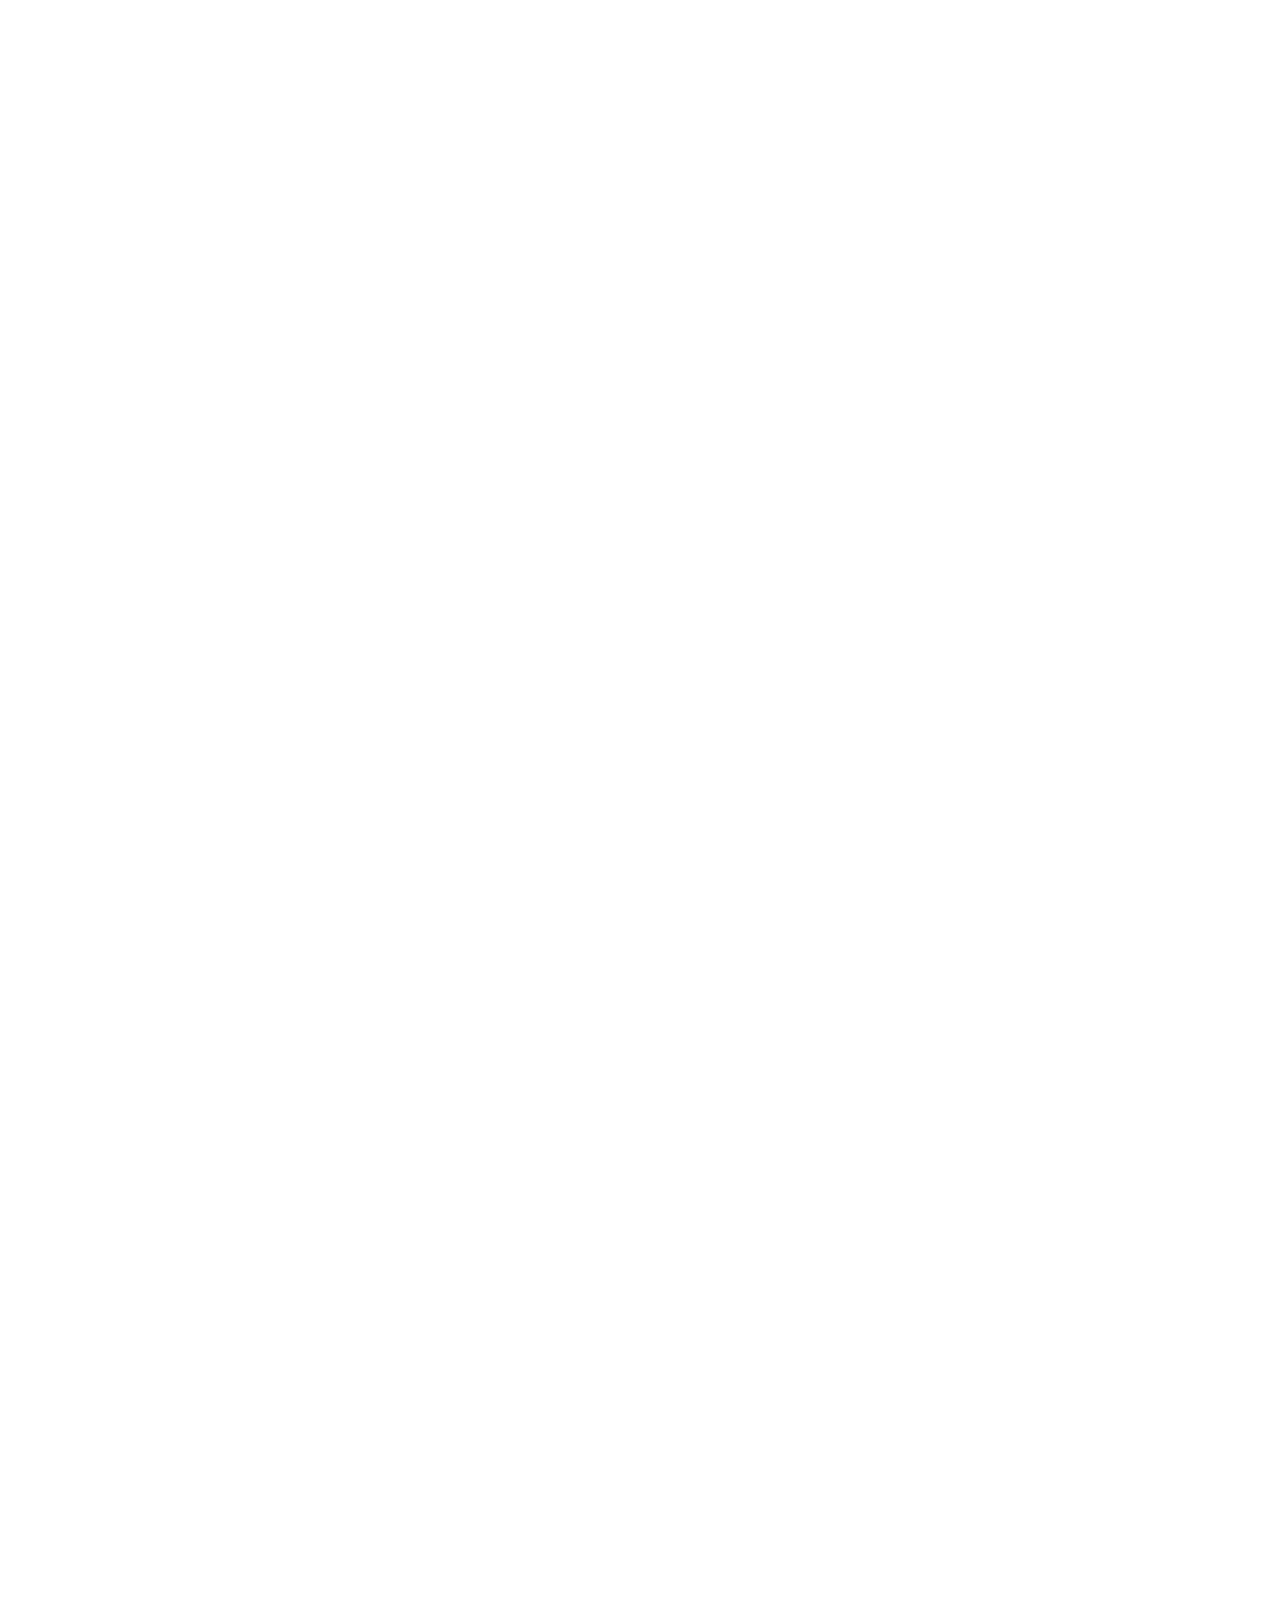
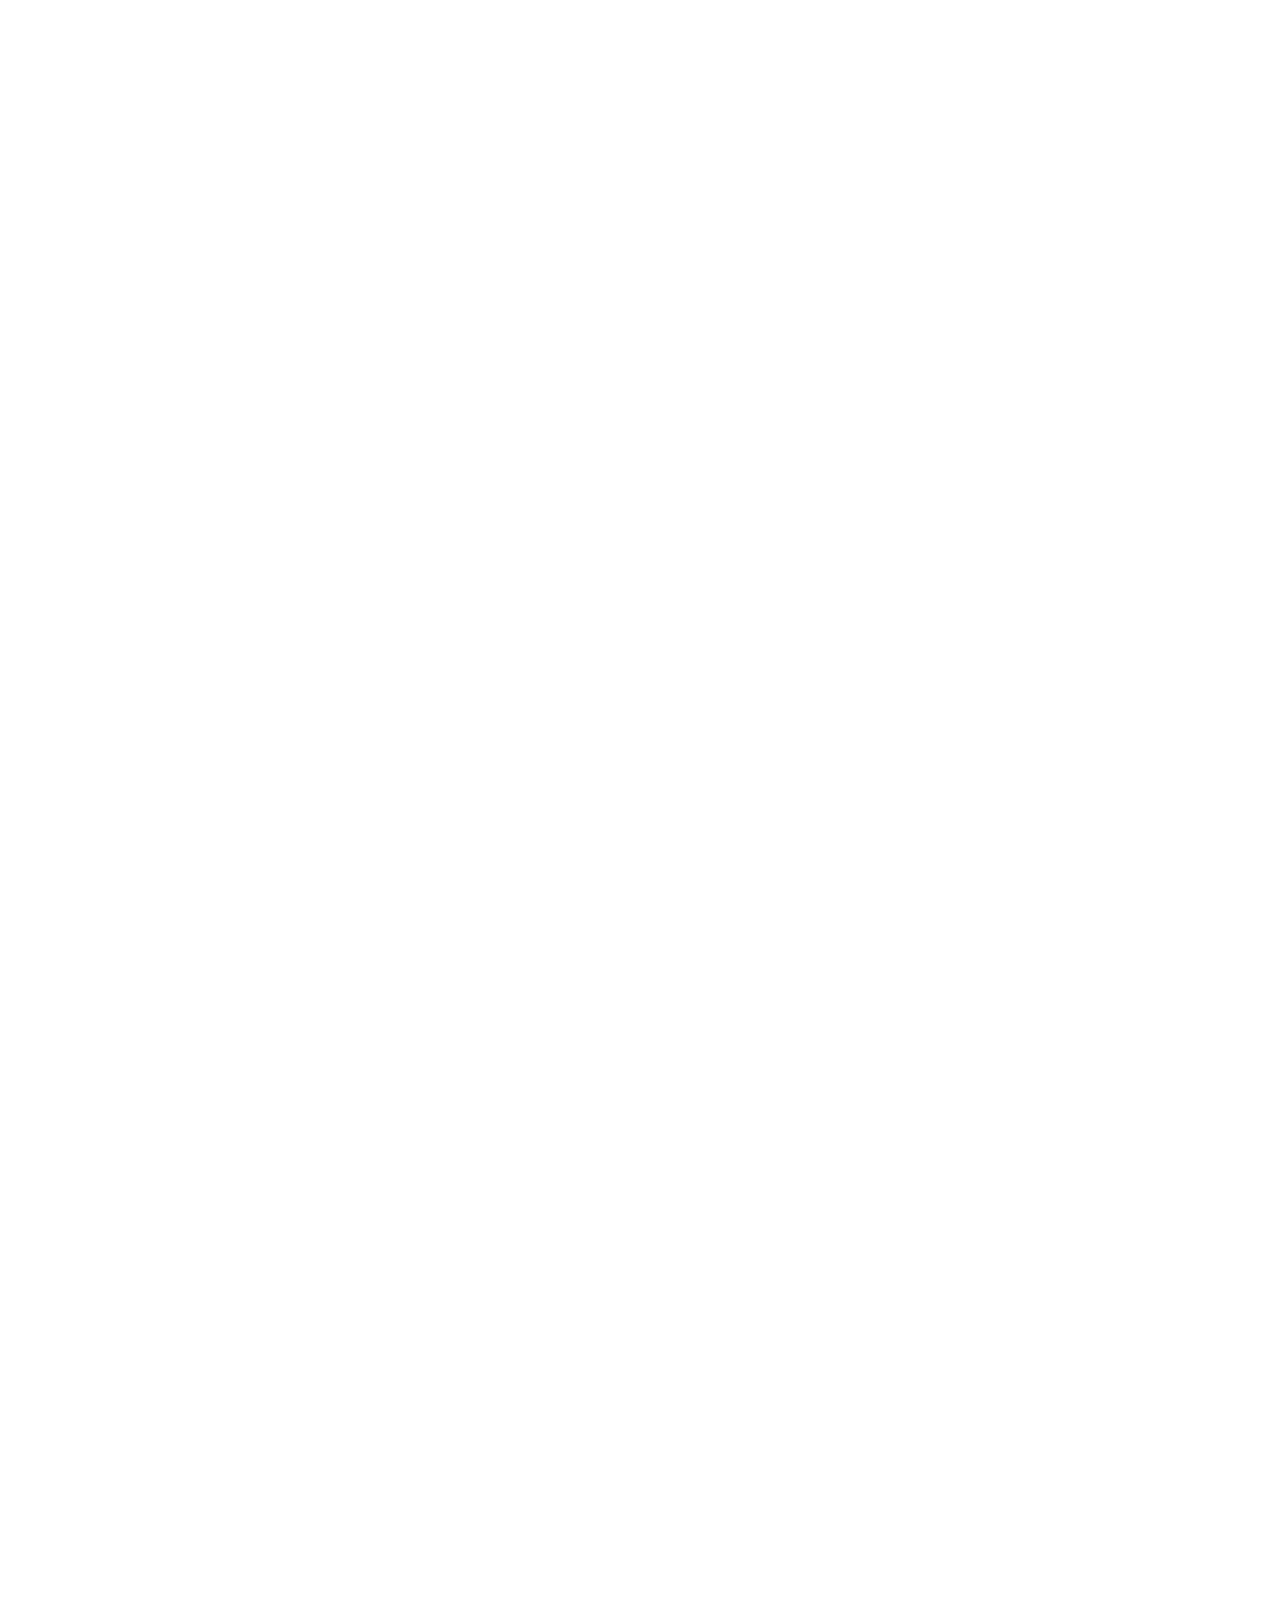
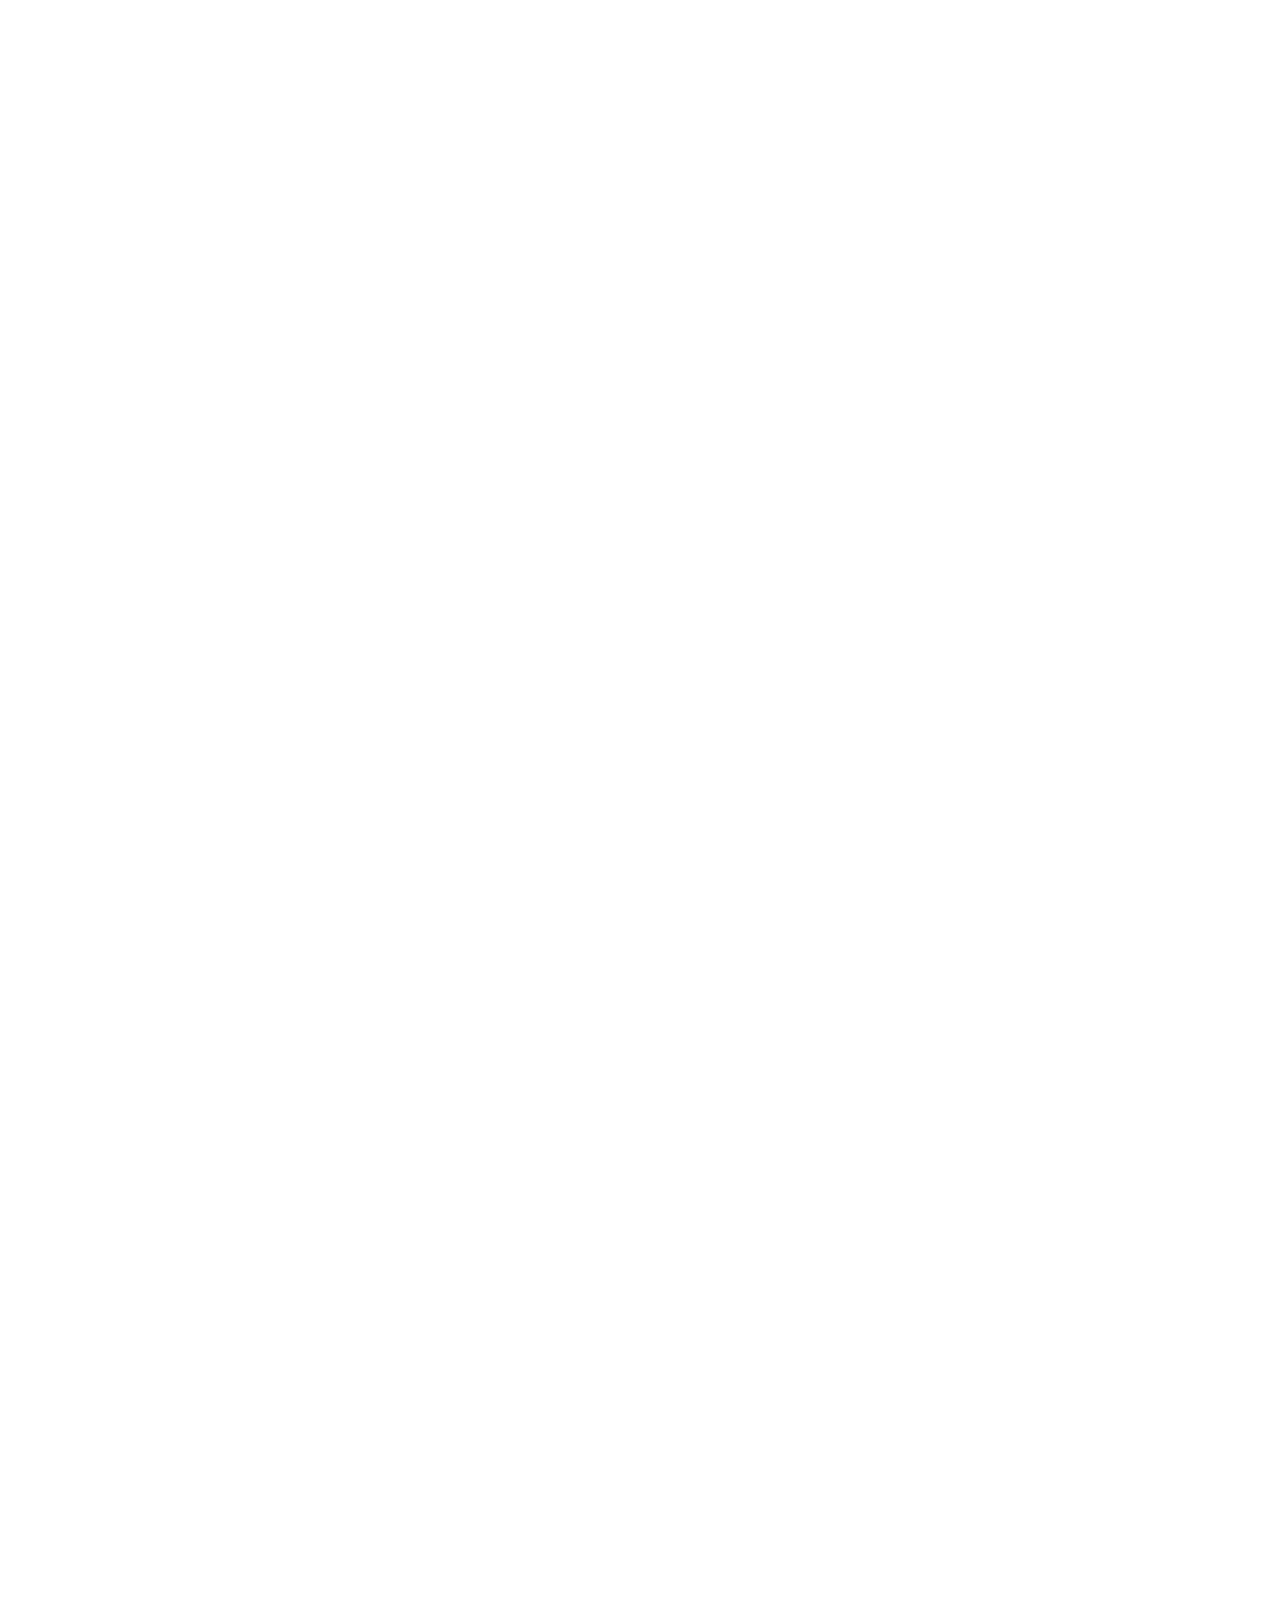
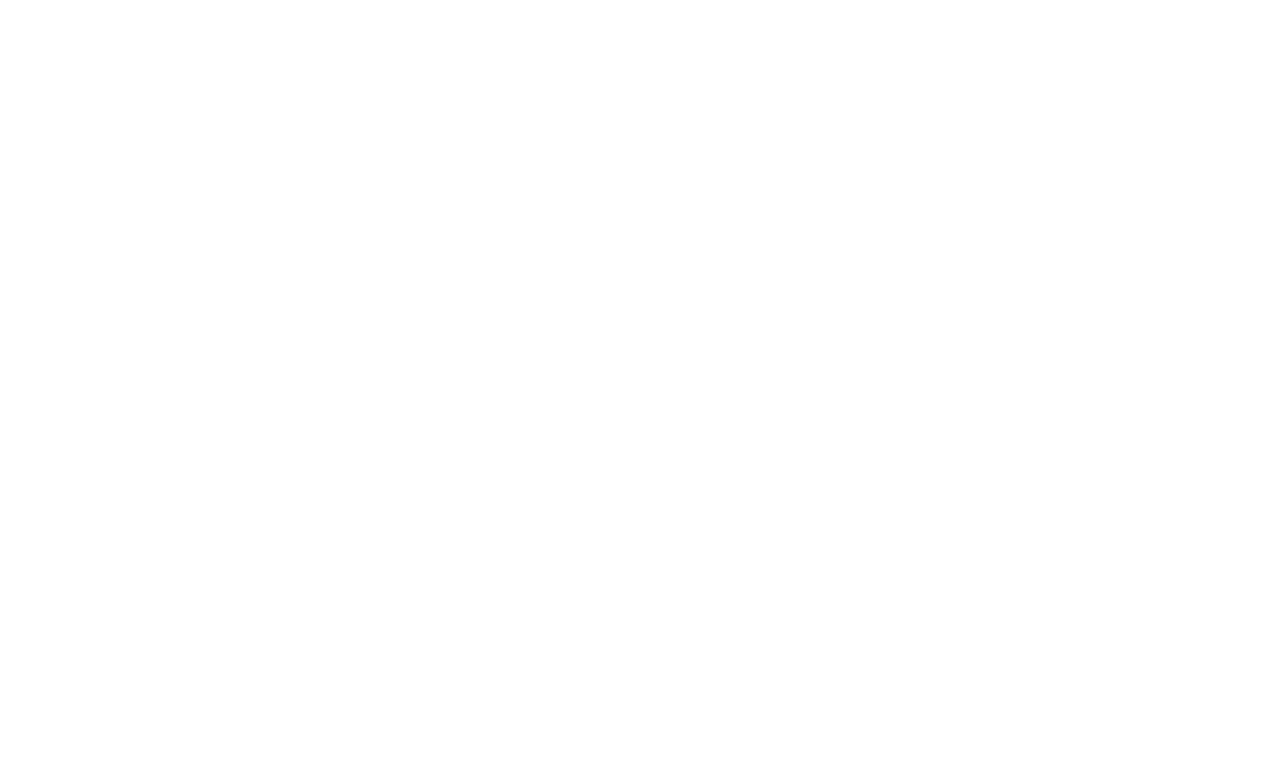
==== index.html @ 6541d739 "First finished product" ====
<!DOCTYPE html>
<html lang="en">

<head>
    <meta charset="utf-8">
    <meta http-equiv="X-UA-Compatible" content="IE=edge">
    <meta name="viewport" content="width=device-width, initial-scale=1">
    <!-- The above 3 meta tags *must* come first in the head; any other head content must come *after* these tags -->
    <meta name="description" content="Want to start your yoga classes website online? Download yoga studio free website html template for your classes and course. Its Free Download it now.">
    <meta name="keywords" content="yoga teacher, yoga responsive, yoga instructor, yoga studio, yoga theme, yoga blog, yoga website, yoga fitness, yoga templates free download">
    <title>Yoga Studio Free Responsive Website Templates</title>
    <!-- Bootstrap -->
    <link href="css/bootstrap.min.css" rel="stylesheet">
    <!-- style css -->
    <link rel="stylesheet" type="text/css" href="css/style.css">
    <!-- animsition css -->
    <link rel="stylesheet" type="text/css" href="css/animsition.min.css">
    <!-- Font Awesome CSS -->
    <link href="css/font-awesome.min.css" rel="stylesheet">
    <!-- font css -->
    <link href="https://fonts.googleapis.com/css?family=Roboto:400,500,700,900" rel="stylesheet">
    <!-- owl Carousel Css -->
    <link href="css/owl.carousel.css" rel="stylesheet">
    <link href="css/owl.theme.css" rel="stylesheet">
    <!-- HTML5 shim and Respond.js for IE8 support of HTML5 elements and media queries -->
    <!-- WARNING: Respond.js doesn't work if you view the page via file:// -->
    <!--[if lt IE 9]>
      <script src="https://oss.maxcdn.com/html5shiv/3.7.2/html5shiv.min.js"></script>
      <script src="https://oss.maxcdn.com/respond/1.4.2/respond.min.js"></script>
    <![endif]-->
</head>

<body class="animsition">
    <div class="intro-section">
        <!-- intro section -->
        <div class="">
            <!-- navigation-transparent -->
            <div class="header">
                <!-- navigation -->
                <div class="container">
                    <div class="row">
                        <div class="col-md-3 col-sm-12">
                            <a class="logo" href="index.html"><img src="images/logo.png" alt=""></a>
                        </div>
                        <div class="col-md-8 col-sm-12">
                            <div id="navigation" class="navigation">
                                <ul class="pull-right">
                                    <li class="active"><a href="index.html" title="Home" class="animsition-link">Home</a></li>
                                   
                                    <li><a href="blog.html" title="Blog" class="animsition-link">Blog</a>
                                        <ul>
                                            <li><a href="blog.html" title="Blog" class="animsition-link">Blog</a></li>
                                            <li><a href="blog-single.html" title="Blog Single" class="animsition-link">Blog Single</a></li>
                                        </ul>
                                    </li>
                                   
                                </ul>
                            </div>
                        </div>
                        <div class="col-md-1 hidden-sm hidden-xs navigation-search">
                            <a href="#"><i class="fa fa-search"></i></a>
                        </div>
                    </div>
                </div>
            </div>
        </div>
        <!-- /.navigation -->
        <div class="container">
            <div class="row">
                <div class="col-md-12 col-sm-12 text-center">
                    <div class="intro-caption">
                        <!-- intro caption -->
                        <h1 class="intro-title">The Best Yoga Studio</h1>
                        <p class="mb40">Based in Gujarat, yoga studio is india’s leading yoga studio offering over 40 per classes per week across
                            <br> four locations in Mumbai, Delhi, Ahemedabad and Rajkot.</p>
                        <a href="#" class="btn btn-default btn-lg">make an appointment</a> </div>
                    <!-- /.intro caption -->
                </div>
            </div>
        </div>
    </div>
    <!-- /.intro section -->
    <div class="section-space80">
        <!-- section-space80 -->
        <div class="container">
            <div class="row">
                <div class="col-md-12 col-sm-12 text-center mb60">
                    <h1>Yoga Studio Courses</h1>
                    <p>Conducted like begginers, advanced, pregnancy, meditation yoga classes.</p>
                </div>
            </div>
            <div class="row">
                <div class="col-md-4 col-sm-4">
                    <div class="service-block mb60">
                        <div class="service-img">
                            <a href="service-detail.html" class="imghover"><img src="images/service-1.jpg" class="img-responsive" alt=""></a>
                        </div>
                        <div class="pinside30 outline">
                            <h2><a href="#" class="heading-title">Beginners Yoga </a></h2>
                            <p>Lorem ipsum dolor sit amet orci oneser one lorem consetetur sadipscing elitese sed diam onesres ipsum dolor. </p>
                            <hr>
                            <div class="service-schedule">
                                <span>Timing :</span>
                                <br>
                                <strong>09:30am : 11:30am</strong>
                            </div>
                            <div class="service-instructor">
                                <span>Instructor :</span>
                                <br>
                                <strong class="meta-instructor">Denniy Liose</strong>
                            </div>
                        </div>
                    </div>
                </div>
                <div class="col-md-4 col-sm-4">
                    <div class="service-block mb60">
                        <div class="service-img">
                            <a href="service-detail.html" class="imghover"><img src="images/service-2.jpg" class="img-responsive" alt=""></a>
                        </div>
                        <div class="pinside30 outline">
                            <h2><a href="#" class="heading-title">Pregnancy Yoga </a></h2>
                            <p>Nulla lobortis mileovel porttitor lorem is lectufeuat lorem lorem necuspe ndisse dapiut inteconvallis lorem ipsum. </p>
                            <hr>
                            <div class="service-schedule">
                                <span>Timing :</span>
                                <br>
                                <strong>08:30am : 10:00am</strong>
                            </div>
                            <div class="service-instructor">
                                <span>Instructor :</span>
                                <br>
                                <strong class="meta-instructor">Irene Raodin</strong>
                            </div>
                        </div>
                    </div>
                </div>
                <div class="col-md-4 col-sm-4">
                    <div class="service-block mb60">
                        <div class="service-img">
                            <a href="service-detail.html" class="imghover"><img src="images/service-3.jpg" class="img-responsive" alt=""></a>
                        </div>
                        <div class="pinside30 outline">
                            <h2><a href="#" class="heading-title">Advanced Yoga </a></h2>
                            <p>Suspendisse maximus eros sitamet is lonewse pretium ise gravidams lorem malesuada one portti loremde.</p>
                            <hr>
                            <div class="service-schedule">
                                <span>Timing :</span>
                                <br>
                                <strong>09:00am : 10:30am</strong>
                            </div>
                            <div class="service-instructor">
                                <span>Instructor :</span>
                                <br>
                                <strong class="meta-instructor">Edith Pereira</strong>
                            </div>
                        </div>
                    </div>
                </div>
                <div class="col-md-12 text-center">
                    <a href="service-list.html" class="btn btn-default">View All Courses</a>
                </div>
            </div>
        </div>
        <!-- /.section-space80 -->
    </div>
    <div class="section-space80 bg-light">
        <!-- section-space80 -->
        <div class="container">
            <div class="row">
                <div class="col-md-12 col-sm-12 text-center mb40">
                    <h1 class="mb20">Welcome to Our Yoga Studio</h1>
                    <p class="lead">Our vision is to transform lives through spreading inspiration, love, joy, connection and optimal health with the
                        <br>teachings of yoga, and a vibrant community of learners who wish to live life in a healthy, joy-filled way.
                        <br>We look forward to welcoming you in to our community!</p>
                    <a href="#" class="btn btn-outline">About Us</a>
                </div>
                <div class="col-md-offset-2 col-md-8 col-sm-12">
                    <div class="video-section">
                        <!--video-section-->
                        <div class="video-img">
                            <!--video-img-->
                            <img src="images/about-img.jpg" alt="Hair-Care Website Template" class="img-responsive mb30"> </div>
                        <!--/.video-img-->
                        <div class="video-action">
                            <!--video-action-->
                            <a href="#" type="button" class=" " data-toggle="modal" data-target="#myModal"><img src="images/video-sign.png" alt="Hair-Care Website Template" class=""></a>
                            <!-- Button trigger modal -->
                        </div>
                        <!--/.video-action-->
                    </div>
                    <!--/.video-section-->
                </div>
            </div>
        </div>
    </div>
    <!-- /.section-space80 -->
    <div class="section-space60">
        <div class="container">
            <div class="row">
                <div class="col-md-6 col-sm-6">
                    <div class="trainers-img">
                        <img src="images/trainers.png" class="img-responsive" alt="">
                    </div>
                </div>
                <div class="col-md-offset-1 col-md-5 col-sm-6">
                    <div class="trainers-info pdt60">
                        <h1 class="classes-title">Meet Our Expert Trainers</h1>
                        <div class="mb40">
                            <span class="meta-trainers">- Jennifer C. Walker</span>
                        </div>
                        <p class="lead mb30">“Yoga is my favourite way to pretend
                            <br> to work out”</p>
                        <p class="mb40">Curabitur nec purus sit amet libero scelerisque sagittisnec lorem facilisis nulla vel tincidunt facilisecenas id nulmpus em ipsumes sitamet dolor lorem donecnulla deresones joiumnes. ipsums dolor sed elit fringilla suscipit sed varius diam aliquam ligula enim pulvinar vivamus tincidunt lorem isone lor deroce renoies.</p>
                        <a href="#" class="btn btn-outline">meet My team</a>
                    </div>
                </div>
            </div>
        </div>
    </div>
    <!-- /.section-space80 -->
    <div class="section-space80 bg-light">
        <!-- section space -->
        <div class="container">
            <div class="row">
                <div class="col-md-12 col-sm-12 text-center">
                    <div class="mb60 section-title">
                        <h1>Yoga Latest News</h1>
                        <p>Read latest news from yoga studio lorem ipsum sitamet dolor.</p>
                    </div>
                </div>
            </div>
            <div class="row">
                <div class="col-md-4 col-sm-4">
                    <div class="post-holder mb40">
                        <div class="post-img">
                            <a href="blog-single.html" class="imghover"><img src="images/post-img-1.jpg" alt="" class="img-responsive"></a>
                        </div>
                        <div class="post-block pinside30 outline bg-white">
                            <!-- /.post meta -->
                            <div class="post-header">
                                <div class="post-meta mb30">
                                    <!-- post meta -->
                                    <span class="meta-date"><i class="fa fa-calendar"></i> 25 April, 2017 </span>
                                    <span class="meta-comment"><i class="fa fa-comments"></i> <a href="#" class="meta-link">03 Comments </a></span>
                                </div>
                                <h2 class="post-title"><a href="blog-single.html" class="title">Tips To Maintain Your ‘Yoga High’</a></h2>
                            </div>
                        </div>
                    </div>
                </div>
                <div class="col-md-4 col-sm-4">
                    <div class="post-holder mb40">
                        <div class="post-img">
                            <a href="blog-single.html" class="imghover"><img src="images/post-img-2.jpg" alt="" class="img-responsive"></a>
                        </div>
                        <div class="post-block pinside30 outline bg-white">
                            <!-- /.post meta -->
                            <div class="post-header">
                                <div class="post-meta mb30">
                                    <!-- post meta -->
                                    <span class="meta-date"><i class="fa fa-calendar"></i> 25 April, 2017 </span>
                                    <span class="meta-comment"><i class="fa fa-comments"></i> <a href="#" class="meta-link">03 Comments </a></span>
                                </div>
                                <h2 class="post-title"><a href="blog-single.html" class="title">Relax More, Metabolize Better</a></h2>
                            </div>
                        </div>
                    </div>
                </div>
                <div class="col-md-4 col-sm-4">
                    <div class="post-holder mb40">
                        <div class="post-img">
                            <a href="blog-single.html" class="imghover"><img src="images/post-img-3.jpg" alt="" class="img-responsive"></a>
                        </div>
                        <div class="post-block pinside30 outline bg-white">
                            <!-- /.post meta -->
                            <div class="post-header">
                                <div class="post-meta mb30">
                                    <!-- post meta -->
                                    <span class="meta-date"><i class="fa fa-calendar"></i> 25 April, 2017 </span>
                                    <span class="meta-comment"><i class="fa fa-comments"></i> <a href="#" class="meta-link">03 Comments </a></span>
                                </div>
                                <h2 class="post-title"><a href="blog-single.html" class="title">Way to Boost Your Immunity</a></h2>
                            </div>
                        </div>
                    </div>
                </div>
            </div>
        </div>
    </div>
    <div class="section-space80">
        <div class="container">
            <div class="row">
                <div class="col-md-offset-1 col-md-10 col-sm-12">
                    <div class="row">
                        <div class="col-md-6 col-sm-6">
                            <div class="classes-logo mb60">
                                <img src="images/classes-logo.png" alt="" class="">
                            </div>
                            <h1 class="classes-title mb40">Choose Your Classes and<br>Start Your Training</h1>
                            <p class="classes-content mb40">Curabitur venenatis pulvinar sem quis lorem ipsum sitamet dolor sitamet domec voinose renoialiquam nibh.</p>
                            <a href="contact-us.html" class="btn btn-outline">contactus</a>
                        </div>
                        <div class="col-md-6 col-sm-6">
                            <div class="trainers-img">
                                <img src="images/trainers1.png" class="" alt="">
                            </div>
                        </div>
                    </div>
                </div>
            </div>
        </div>
    </div>
    <div class="section-space80 bg-light">
        <div class="container">
            <div class="row">
                <div class="col-md-offset-1 col-md-10 col-sm-12">
                    <div class="row">
                        <div class="col-md-12 col-sm-12 text-center mb60">
                            <h1>Student Reviews</h1>
                            <p>Maecenas gravidaorciet ullamcorper lobortis libero mauris rutrum quam.</p>
                        </div>
                    </div>
                    <div class="text-center pinside30 bg-white outline">
                        <div class="owl-carousel owl-theme testimonial-carousel">
                            <div class="owl-item">
                                <div class="testimonial-img mb30">
                                    <img src="images/testimonial1.jpg" class="img-responsive img-circle" alt="">
                                </div>
                                <div class="testimonial-info">
                                    <p class="testimonial-content">“I would highly recommend this unit of study for all who have the desire to understand
                                        <br> the joy that yoga practice brings to ones life and beyond Yoga is something
                                        <br> I look forward to in my week”</p>
                                    <span class="testimonial-text">- Sarah Montes</span>
                                    <span class="testimonial-meta">(Student)</span>
                                </div>
                            </div>
                            <div class="owl-item">
                                <div class="testimonial-img mb30">
                                    <img src="images/testimonial2.jpg" class="img-responsive img-circle" alt="">
                                </div>
                                <div class="testimonial-info">
                                    <p class="testimonial-content">“The experience of my first class was like jumping and looking over a wall. Once I saw what was over that wall, I knew I had to go over and experience the other side. Thank you for guiding me through a journey. </p>
                                    <span class="testimonial-text">- Kathleen Wagner</span>
                                    <span class="testimonial-meta">(Student)</span>
                                </div>
                            </div>
                            <div class="owl-item">
                                <div class="testimonial-img mb30">
                                    <img src="images/testimonial3.jpg" class="img-responsive img-circle" alt="">
                                </div>
                                <div class="testimonial-info">
                                    <p class="testimonial-content">“It’s very difficult to find a good yoga class. From the moment I walked into yoga studio I knew this was what I had been looking for. you made me feel very welcome, I highly recommend you.</p>
                                    <span class="testimonial-text">- Edith Thompson</span>
                                    <span class="testimonial-meta">(Student)</span>
                                </div>
                            </div>
                            <div class="owl-item">
                                <div class="testimonial-img mb30">
                                    <img src="images/testimonial4.jpg" class="img-responsive img-circle" alt="">
                                </div>
                                <div class="testimonial-info">
                                    <p class="testimonial-content"> I was apprehensive about joining a class. you guys make me feel so welcome and I have since found out. it is not just the first lesson or two when shows you lovely caring attitude, it is evident in every class.</p>
                                    <span class="testimonial-text">- Corey Imhoff</span>
                                    <span class="testimonial-meta">(Student)</span>
                                </div>
                            </div>
                        </div>
                    </div>
                </div>
            </div>
        </div>
    </div>
    <div class="footer section-space60">
        <!-- footer -->
        <div class="container">
            <div class="row">
                <div class="col-md-3 col-sm-4">
                    <div class="footer-logo"> <img src="images/logo.png" alt="" class=""> </div>
                </div>
                <div class="col-md-9 col-sm-8">
                    <p>Based in Gujarat, yoga studio is india’s leading yoga studio offering over 40 per classes per week across
                        <br> four locations in Mumbai, Delhi, Ahemedabad and Rajkot.</p>
                </div>
            </div>
            <hr>
            <div class="row">
                <div class="col-md-3 col-sm-4">
                    <div class="footer-widget">
                        <!-- footer-widget -->
                        <i class="fa fa-map-marker mb30"></i>
                        <h3 class="footer-title">Locations</h3>
                        <address>
                            Jacob street estate,
                            <br> california 8007, America
                        </address>
                        <ul class="listnone contact">
                            <li>+91-123-456-789</li>
                            <li>+91-456-369-964</li>
                        </ul>
                    </div>
                    <!-- /.footer-widget -->
                </div>
                <div class="col-md-3 col-sm-4">
                    <div class="footer-widget">
                        <!-- footer-widget -->
                        <i class="fa fa-clock-o mb30"></i>
                        <h3 class="footer-title">Opening Hour</h3>
                        <ul class="listnone mb0 no-padding">
                            <li>Mon: 6:00am to 9:00pm</li>
                            <li>Tues - Fri: 8:00am to 7:00pm</li>
                            <li>Sat - Sun: 9:00am 1:00pm </li>
                        </ul>
                    </div>
                    <!-- /.footer-widget -->
                </div>
                <div class="col-md-2 col-sm-4">
                    <div class="footer-widget">
                        <!-- footer-widget -->
                        <i class="fa fa-mail-forward mb30"></i>
                        <h3 class="footer-title">Follow Us On</h3>
                        <ul class="listnone no-padding mb0">
                            <li class="footer-link"><a href="#"><i class="fa fa-facebook-f"></i> facebook</a></li>
                            <li class="footer-link"><a href="#"><i class="fa fa-twitter"></i> twitter</a></li>
                            <li class="footer-link"><a href="#"><i class="fa fa-google-plus"></i> google-plus</a></li>
                        </ul>
                    </div>
                    <!-- /.footer-widget -->
                </div>
                <div class="col-md-4 col-sm-12">
                    <div class="footer-widget">
                        <!-- footer-widget -->
                        <i class="fa fa-envelope mb30"></i>
                        <h3 class="footer-title">Newsletter</h3>
                        <form>
                            <div class="form-group">
                                <label for="inputEmail3" class="sr-only control-label">Email</label>
                                <input type="email" class="form-control" id="inputEmail3" placeholder="Enter your email address">
                            </div>
                            <div class="form-group">
                                <button type="submit" class="btn btn-outline">Subscribe Now</button>
                            </div>
                        </form>
                    </div>
                    <!-- /.footer-widget -->
                </div>
            </div>
        </div>
    </div>
    <!-- /.footer -->
    <div class="tiny-footer">
        <!-- tiny-footer -->
        <div class="container">
            <div class="row">
                <div class="col-md-12 col-sm-12">
                    <p>Yoga Studio © Copy Rights 2017. All Rights Reserved.</p>
                </div>
            </div>
        </div>
    </div>
    <!-- /.tiny-footer -->
    <!-- back to top icon -->
    <a href=" #0 " class="cd-top" title="Go to top">Top</a>
    <div class="modal fade" id="myModal" tabindex="-1" role="dialog" aria-labelledby="myModalLabel">
        <div class="modal-dialog modal-lg" role="document">
            <div class="modal-content ">
                <div class="modal-body">
                    <iframe width="100%" height="600" src="https://www.youtube.com/embed/CoirzH4fByQ" frameborder="0" allowfullscreen></iframe>
                </div>
            </div>
        </div>
    </div>
    <!-- jQuery (necessary for Bootstrap's JavaScript plugins) -->
    <script src="https://ajax.googleapis.com/ajax/libs/jquery/1.11.3/jquery.min.js"></script>
    <!-- Include all compiled plugins (below), or include individual files as needed -->
    <script src="js/bootstrap.min.js"></script>
    <script src="js/menumaker.js"></script>
    <!-- animsition -->
    <script type="text/javascript" src="js/animsition.js"></script>
    <script type="text/javascript" src="js/animsition-script.js"></script>
    <!-- sticky header -->
    <script type="text/javascript" src="js/jquery.sticky.js"></script>
    <script type="text/javascript" src="js/sticky-header.js"></script>
    <!-- owl carsoul -->
    <script type="text/javascript" src="js/owl.carousel.min.js"></script>
    <script type="text/javascript" src="js/testimonial.js"></script>
    <!-- Back to top script -->
    <script src="js/back-to-top.js" type="text/javascript"></script>
</body>

</html>
---- css/style.css ----
@charset "UTF-8";

/* CSS Document */

/*------------------------------------------------------------------

Template Name:      Yoga Website Template
Version:            1.0.0
Last change:        24/12/2016 
 

------------------------------------------------------------------
[CSS Table of contents]

1.  Body / Typography 
2.  Form Elements
3.  Buttons
4.  General / Elements
        4.1 Section space
        4.2 Margin space
        4.3 Padding space
        4.4 Background color
        4.5 Features
        4.7 Call to actions
        4.8 Img hover effect
        4.9 Icon
        -----------------------
5. Header / Navigations
        5.1 Header Regular
        5.2 Header Transparent
        5.3 Navigation Regular
        5.4 Page Header

        -----------------------
6. Slider
        6.1 Slider
        -----------------------
7. Content
8. Footers
9. Pages
    9.1  Service
    9.2  Service Single / sidebar with sidenav
    9.3  Testimonial
    9.4  Contact us
    ------------------------------------
10.Blog
    10.1 Blog Default
    10.2 Blog Single
    ------------------------------------
11.Sidebar
    11.1 Widget
    ------------------------------------

13. Media Queries
------------------------------------------------------------------*/


body { -webkit-font-smoothing: antialiased; text-rendering: optimizeLegibility; font-size: 16px; background-color: #fff; font-family: 'Roboto', sans-serif; color: #78807e; line-height: 1.6; font-weight: 400; }
h1, h2, h3, h4, h5, h6 { font-family: 'Roboto', sans-serif; margin: 0; padding: 0; margin-bottom: 10px; color: #0f1211; font-weight: 400; }
h1 { font-size: 36px }
h2 { font-size: 24px; }
h3 { font-size: 21px; line-height: 35px; }
h4 { font-size: 16px; }
h5 { font-size: 14px; }
p { margin: 0 0 20px; }
p:last-child { margin-bottom: 0px; }
ul, ol { margin: 0; }
ul li, ol li { line-height: 1.9; }
a { color: #8d9393; text-decoration: none; -webkit-transition: all 0.3s; -moz-transition: all 0.3s; transition: all 0.3s; }
a:focus, a:hover { text-decoration: none; color: #34d4a2; }
strong { font-weight: 600; }
.listnone { list-style: none; }
.lead { font-size: 21px; line-height: 31px; color: #0f1211; }
.italic { font-style: italic; }
.small { font-size: 14px; }

/*---------------- title class ------------*/
.title { color: #0f1211; }
.heading-title { color: #0f1211; }
.text-white { color: #fff; }

/*----------------- template button --------------*/
.btn { display: inline-block; padding: 12px 23px; margin-bottom: 0; font-size: 13px; font-weight: 600; border-radius: 2px; line-height: 1.42857143; text-align: center; border: none; text-transform: uppercase; letter-spacing: 1px; }

/*--------- btn default --------*/
.btn-default { color: #fff; background-color: #34d4a2; }
.btn-default:hover { color: #fff; background-color: #36cd9e; }
.btn-default.focus, .btn-default:focus { color: #fff; background-color: #36cd9e; }

/*--------- btn primary --------*/
.btn-primary { background-color: #ec6051; color: #fff; }
.btn-primary:hover { background-color: #d75648; color: #fff; }
.btn-primary.focus, .btn-primary:focus { }

/*--------- btn outline --------*/
.btn-outline { border: 2px solid #34d4a2; color: #34d4a2; background: transparent; }
.btn-outline:hover { background-color: #34d4a2; border: 2px solid #34d4a2; color: #fff; }
.btn-outline.focus, .btn-outline:focus { }
.btn-white { background-color: #fff; color: #03af9e; }
.btn-white:hover { background-color: transparent; border: 3px solid #fff; color: #03af9e; }
.btn-white.focus, .btn-white:focus { background-color: transparent; border: 3px solid #fff; color: #03af9e; }

/*--------- btn link --------*/
.btn-link { color: #a4a7a6; text-transform: uppercase; font-size: 14px; }
.btn-link:hover { color: #03af9e; text-decoration: none; }

/*--------- btn size --------*/
.btn-lg { font-size: 14px; padding: 20px 30px; }
.btn-sm { font-size: 14px; padding: 10px 14px; }
.btn-xs { font-size: 12px; padding: 6px 8px; }

/*--------- selection --------*/
::selection { background: #ffecb3; color: #333; }

/*-------------- Template Form Inputs ------------*/
.control-label { color: #0f1211; font-weight: normal; font-size: 14px; }
.form-control { width: 100%; height: 54px; padding: 6px 12px; font-size: 14px; line-height: 1.42857143; color: #333; background-color: #f5f9f8; border: 2px solid #edf3f2; background-image: none; border-radius: 3px; -webkit-box-shadow: inset 0 0px 0px rgba(0, 0, 0, .075); box-shadow: inset 0 0px 0px rgba(0, 0, 0, .075); margin-bottom: 10px; }
.form-control:focus { border-color: #66afe9; outline: 0; -webkit-box-shadow: inset 0 1px 1px rgba(0, 0, 0, .075), 0 0 8px rgba(102, 175, 233, .6); box-shadow: inset 0 1px 1px rgba(0, 0, 0, .075), 0 0 8px rgba(102, 175, 233, .6); background-color: #eaeaea; }
.textarea.form-control { background-color: #f5f9f8; height: auto; }
.required { color: red }
.input-group-addon { color: #34d4a2; text-align: center; background-color: #f5f9f8; border: 1px solid #edf3f2; border-left: 0px; }

/*-----------------------------------
space css class
-----------------------------------*/

/*----------------
margin space
-----------------*/
.mb0 { margin-bottom: 0px; }
.mb10 { margin-bottom: 10px; }
.mb20 { margin-bottom: 20px; }
.mb30 { margin-bottom: 30px; }
.mb40 { margin-bottom: 40px; }
.mb60 { margin-bottom: 60px; }
.mb80 { margin-bottom: 80px; }
.mb100 { margin-bottom: 100px; }
.mt0 { margin-top: 0px; }
.mt10 { margin-top: 10px; }
.mt20 { margin-top: 20px; }
.mt30 { margin-top: 30px; }
.mt40 { margin-top: 40px; }
.mt60 { margin-top: 60px; }
.mt80 { margin-top: 80px; }
.mt100 { margin-top: 100px; }

/*---------------
padding space
-----------------*/
.no-padding { padding-right: 0; padding-left: 0; }
.no-pdl { padding-left: 0; }
.no-pdr { padding-right: 0; }
.pinside10 { padding: 10px; }
.pinside20 { padding: 20px; }
.pinside30 { padding: 30px; }
.pinside40 { padding: 40px; }
.pinside50 { padding: 50px; }
.pinside60 { padding: 60px; }
.pinside80 { padding: 80px; }
.pdt10 { padding-top: 20px; }
.pdt20 { padding-top: 20px; }
.pdt30 { padding-top: 30px; }
.pdt40 { padding-top: 40px; }
.pdt60 { padding-top: 60px; }
.pdt80 { padding-top: 80px; }
.pdb10 { padding-bottom: 10px; }
.pdb20 { padding-bottom: 20px; }
.pdb30 { padding-bottom: 30px; }
.pdb40 { padding-bottom: 40px; }
.pdb60 { padding-bottom: 60px; }
.pdb80 { padding-bottom: 80px; }
.pdl10 { padding-left: 10px; }
.pdl20 { padding-left: 20px; }
.pdl30 { padding-left: 30px; }
.pdl40 { padding-left: 40px; }
.pdl60 { padding-left: 60px; }
.pdl80 { padding-left: 80px; }
.pdr10 { padding-right: 10px; }
.pdr20 { padding-right: 20px; }
.pdr30 { padding-right: 30px; }
.pdr40 { padding-right: 40px; }
.pdr60 { padding-right: 60px; }
.pdr80 { padding-right: 80px; }

/*---------------
 Section Space
 
 * Section space help to create top bottom space. 
 *

-----------------*/
.section-space20 { padding-top: 20px; padding-bottom: 20px; }
.section-space40 { padding-top: 40px; padding-bottom: 40px; }
.section-space60 { padding-top: 60px; padding-bottom: 60px; }
.section-space80 { padding-top: 80px; padding-bottom: 80px; }
.section-space100 { padding-top: 100px; padding-bottom: 100px; }

/*-----------------------------------------
 background & block color 
------------------------------------------*/
.bg-light { background-color: #f6f9f8; }
.bg-primary { }
.bg-default { }
.bg-white { background-color: #fff; }
.outline { border: 1px solid #ecf0ef }
.section-title { }
.content { padding-bottom: 100px; padding-top: 100px; }
.primary-sidebar { }
.secondary-sidebar { }

/*-------------- Bullet point -------------*/
.bullet { position: relative; padding-left: 15px; color: #78807e; line-height: 32px; }
.bullet-angle-right li:before { font-family: FontAwesome; display: block; position: absolute; left: 0; width: 13px; font-size: 14px; color: #78807e; content: "\f105"; }

/*----------------- Image Hover Effect ---------------*/
img { width: auto; max-width: 100%; height: auto; margin: 0; padding: 0; border: none; line-height: normal; vertical-align: middle; }
.imghover { display: block; position: relative; max-width: 100%; }
.imghover::before, .imghover::after { display: block; position: absolute; content: ""; text-align: center; opacity: 0; }
.imghover::before { top: 0; right: 0; bottom: 0; left: 0; }
.imghover::after { top: 50%; left: 50%; width: 50px; height: 50px; line-height: 50px; margin: -25px 0 0 -25px; content: "\f2a8"; font-family: "FontAwesome"; font-size: 36px; }
.imghover:hover::before, .imghover:hover::after { opacity: 1; }
.imghover:hover::before { background: rgba(39, 36, 36, .55); }
.imghover:hover::after { color: #FFFFFF; }

/*----------------- video ---------------*/
.video-section { position: relative; }
.video-img { position: relative; }
.video-img img { width: 100%; }
.video-action { position: absolute; top: 40%; left: 47%; }

/*--------------- Features block class --------------*/
.feature { }
.feature-icon { font-size: 32px; color: #03af9e; margin-bottom: 20px; }

/*-------- feature icon left --------*/
.feature-left { }
.feature-left .feature-icon { float: left; }
.feature-left .feature-content { padding-left: 60px; }

/*-------- feature inner padding --------*/
.feature-inner { }
.feature-outline { }

/*---------------- Thumbnail Block ------------*/
.thumbnail-block { }
.thumbnail-img { }
.thumbnail-content { }
.thumbnail-inner { }
.thumbnail-outline { }
.logo { }

/*------------------ Navigation ----------------*/
.is-sticky .header { background-color: #36cd9e; }
.header { -webkit-transition: background-color .8s ease-out; -moz-transition: background-color .8s ease-out; -o-transition: background-color .8s ease-out; transition: background-color .8s ease-out; position: relative; padding-top: 15px; padding-bottom: 15px; font-family: 'Roboto', sans-serif; z-index: 9; }
.navigation { }
#navigation, #navigation ul, #navigation ul li, #navigation ul li a, #navigation #menu-button { margin: 0; padding: 0; border: 0; list-style: none; line-height: 1; display: block; position: relative; -webkit-box-sizing: border-box; -moz-box-sizing: border-box; box-sizing: border-box; }

/*#navigation:after,
#navigation > ul:after {content: "."; display: block; clear: both;
visibility: hidden; line-height: 0; height: 0;}*/
#navigation #menu-button { display: none; }
#navigation { background: transparent; }
#navigation > ul > li { float: left; }
#navigation.align-center > ul { font-size: 0; text-align: center; }
#navigation.align-center > ul > li { display: inline-block; float: none; }
#navigation.align-center ul ul { text-align: left; }
#navigation.align-right > ul > li { float: right; }
#navigation > ul > li > a { padding: 18px 15px; font-size: 14px; text-decoration: none; color: #fff; text-transform: uppercase; font-weight: 600; letter-spacing: 1px; }
#navigation > ul > li > a:hover { color: #fff; padding: 18px 15px; }
#navigation > ul > li.has-sub > a { padding-right: 30px; }

/*#navigation > ul > li.has-sub > a:after {position: absolute; top: 22px; right: 11px; width: 8px; height: 2px; 
 display: block; background: #dddddd; content: '';}*/
#navigation > ul > li.has-sub > a:before { position: absolute; right: 14px; font-family: FontAwesome; content: "\f107"; -webkit-transition: all .25s ease; -moz-transition: all .25s ease; -ms-transition: all .25s ease; -o-transition: all .25s ease; transition: all .25s ease; }
#navigation > ul > li:before { position: absolute; right: 0px; top: 15px; color: #039284; font-family: FontAwesome; content: ""; -webkit-transition: all .25s ease; -moz-transition: all .25s ease; -ms-transition: all .25s ease; -o-transition: all .25s ease; transition: all .25s ease; }
#navigation > ul > li:last-child:before { content: " "; }

/*#navigation > ul > li.has-sub:hover > a:before {top: 23px; height: 0;}*/
#navigation ul ul { position: absolute; left: -9999px; }
#navigation.align-right ul ul { text-align: right; }
#navigation ul ul li { height: 0; -webkit-transition: all .25s ease; -moz-transition: all .25s ease; -ms-transition: all .25s ease; -o-transition: all .25s ease; transition: all .25s ease; }
#navigation li:hover > ul { left: auto; }
#navigation.align-right li:hover > ul { left: auto; right: 0; }
#navigation li:hover > ul > li { height: 35px; }
#navigation ul ul ul { margin-left: 100%; top: 0; }
#navigation.align-right ul ul ul { margin-left: 0; margin-right: 100%; }
#navigation ul ul li a { border-bottom: 1px solid rgba(150, 150, 150, 0.15); padding: 15px 15px; width: 130px; font-size: 13px; text-decoration: none; color: #36cd9e; font-weight: 500; background: #fff; text-transform: uppercase; }
#navigation ul ul li:last-child > a, #navigation ul ul li.last-item > a { border-bottom: 0; }
#navigation ul ul li:hover > a, #navigation ul ul li a:hover { color: #34d4a2; }
#navigation ul ul li.has-sub > a:after { position: absolute; top: 16px; right: 11px; width: 8px; height: 2px; display: block; background: #dddddd; content: ''; }
#navigation.align-right ul ul li.has-sub > a:after { right: auto; left: 11px; }
#navigation ul ul li.has-sub > a:before { position: absolute; top: 13px; right: 14px; display: block; width: 2px; height: 8px; background: #dddddd; content: ''; -webkit-transition: all .25s ease; -moz-transition: all .25s ease; -ms-transition: all .25s ease; -o-transition: all .25s ease; transition: all .25s ease; }
#navigation.align-right ul ul li.has-sub > a:before { right: auto; left: 14px; }
#navigation ul ul > li.has-sub:hover > a:before { top: 17px; height: 0; }
#navigation.small-screen { width: 100%; }
#navigation.small-screen ul { width: 100%; display: none; }
#navigation.small-screen.align-center > ul { text-align: left; }
#navigation.small-screen ul li { width: 100%; border-top: 1px solid rgba(120, 120, 120, 0.2); }
#navigation.small-screen ul ul li, #navigation.small-screen li:hover > ul > li { height: auto; }
#navigation.small-screen ul li a, #navigation.small-screen ul ul li a { width: 100%; border-bottom: 1px solid #26af84; }
#navigation.small-screen > ul > li { float: none; }
#navigation.small-screen ul ul li a { padding-left: 25px; }
#navigation.small-screen ul ul ul li a { padding-left: 35px; }
#navigation.small-screen ul ul li a { color: #fff; background: none; }
#navigation.small-screen ul ul li:hover > a, #navigation.small-screen ul ul li.active > a { color: #fff; }
#navigation.small-screen ul ul, #navigation.small-screen ul ul ul, #navigation.small-screen.align-right ul ul { position: relative; left: 0; width: 100%; margin: 0; text-align: left; }
#navigation.small-screen > ul > li.has-sub > a:after, #navigation.small-screen > ul > li.has-sub > a:before, #navigation.small-screen ul ul > li.has-sub > a:after, #navigation.small-screen ul ul > li.has-sub > a:before { display: none; }
#navigation.small-screen #menu-button { display: block; padding: 17px; color: #fff; cursor: pointer; font-size: 12px; text-transform: uppercase; font-weight: 700; }
#navigation.small-screen #menu-button:after { position: absolute; top: 22px; right: 17px; display: block; height: 8px; width: 20px; border-top: 2px solid #fff; border-bottom: 2px solid #fff; content: ''; }
#navigation.small-screen #menu-button:before { position: absolute; top: 16px; right: 17px; display: block; height: 2px; width: 20px; background: #fff; content: ''; }
#navigation.small-screen #menu-button.menu-opened:after { top: 23px; border: 0; height: 2px; width: 15px; background: #fff; -webkit-transform: rotate(45deg); -moz-transform: rotate(45deg); -ms-transform: rotate(45deg); -o-transform: rotate(45deg); transform: rotate(45deg); }
#navigation.small-screen #menu-button.menu-opened:before { top: 23px; background: #fff; width: 15px; -webkit-transform: rotate(-45deg); -moz-transform: rotate(-45deg); -ms-transform: rotate(-45deg); -o-transform: rotate(-45deg); transform: rotate(-45deg); }
#navigation.small-screen .submenu-button { position: absolute; z-index: 99; right: 0; top: 0; display: block; border-left: 1px solid rgba(120, 120, 120, 0.2); height: 50px; width: 50px; cursor: pointer; }
#navigation.small-screen .submenu-button.submenu-opened { background: #19978a; }
#navigation.small-screen ul ul .submenu-button { height: 34px; width: 34px; }
#navigation.small-screen .submenu-button:after { position: absolute; top: 22px; right: 19px; width: 8px; height: 2px; display: block; background: #fff; content: ''; }
#navigation.small-screen ul ul .submenu-button:after { top: 15px; right: 13px; }
#navigation.small-screen .submenu-button.submenu-opened:after { background: #fff; }
#navigation.small-screen .submenu-button:before { position: absolute; top: 19px; right: 22px; display: block; width: 2px; height: 8px; background: #fff; content: ''; }
#navigation.small-screen ul ul .submenu-button:before { top: 12px; right: 16px; }
#navigation.small-screen .submenu-button.submenu-opened:before { display: none; }
#navigation.small-screen.select-list { padding: 5px; }
.navigation-search { }
.navigation-search i { color: #fff; margin-top: 17px; float: right; }

/*-------------- page header ------------*/
.page-header { background: linear-gradient(rgba(35, 40, 40, 0.7), rgba(35, 40, 40, 0.7)), rgba(35, 40, 40, 0.7) url(../images/page-header.jpg) no-repeat center; background-size: cover; margin: 0; }
.page-caption { padding: 105px 0; }
.page-title { color: #fff; }
.page-containt { font-size: 14px; color: #fff; }

/*-------------- breadcrumb ------------*/
.breadcrumb { }
.breadcrumb>.active { }

/*-------------- slider ------------*/
.intro-section { background: linear-gradient(rgba(35, 40, 40, 0.7), rgba(35, 40, 40, 0.7), rgba(35, 40, 40, 0.7)), url(../images/hero-img.jpg) no-repeat center; background-size: cover; }
.intro-caption { color: #fff; padding-top: 150px; padding-bottom: 150px; font-size: 18px; }
.intro-title { font-size: 52px; color: #fff; line-height: 58px; }

/*-------------- cta ------------*/
.cta { }
.cta-text { font-size: 24px; }

/*-------------- footer ------------*/
.footer { background-color: #313433; }
.footer hr { margin-bottom: 60px; margin-top: 60px; border-top: 1px solid #535857; }
.footer-title { margin-bottom: 10px; color: #fff; text-transform: uppercase; font-size: 18px; letter-spacing: 2px; }
.footer-widget { color: #a4a7a6; }
.contact { padding-left: 0px; }
.footer-widget ul { }
.footer-widget li { }
.footer-widget p { color: #a4a7a6; }
.footer-widget address { display: flex; margin-bottom: 10px; }
.footer-call { margin-bottom: 5px; }
.footer-email { }
.footer-link { }
.footer-link a i { color: #a4a7a6; font-size: 14px; }
.footer-link a i:hover { color: #34d4a2; }
.footer-widget i { font-size: 30px; color: #34d4a2; padding-right: 10px; padding-top: 4px; }
.footer-widget .form-control { height: 44px; color: #fff; background-color: #202322; border: 0px solid; }

/*-------------- tiny footer ------------*/
.tiny-footer { background-color: #313433; padding-top: 14px; padding-bottom: 14px; font-size: 14px; color: #a4a7a6; }

/*-------------- align ------------*/

/* =WordPress Core
-------------------------------------------------------------- */
.alignnone { margin: 5px 20px 20px 0; }
.aligncenter, div.aligncenter { display: block; margin: 5px auto 5px auto; }
.alignright { float: right; margin: 0px 0 20px 20px; }
.alignleft { float: left; margin: 0px 20px 20px 0; }
a img.alignright { float: right; margin: 5px 0 20px 20px; }
a img.alignnone { margin: 5px 20px 20px 0; }
a img.alignleft { float: left; margin: 5px 20px 20px 0; }
a img.aligncenter { display: block; margin-left: auto; margin-right: auto; }
.wp-caption { background: #fff; border: 1px solid #f0f0f0; max-width: 96%; /* Image does not overflow the content area */ padding: 5px 3px 10px; text-align: center; }
.wp-caption.alignnone { margin: 5px 20px 20px 0; }
.wp-caption.alignleft { margin: 5px 20px 20px 0; }
.wp-caption.alignright { margin: 5px 0 20px 20px; }
.wp-caption img { border: 0 none; height: auto; margin: 0; max-width: 98.5%; padding: 0; width: auto; }
.wp-caption p.wp-caption-text { font-size: 11px; line-height: 17px; margin: 0; padding: 0 4px 5px; }
.contant { }
.sidebar { margin-bottom: 50px; }

/*-------------- blog css  ------------*/

/*-----blog post listing-----*/

.post-block { }
.post-holder { }
.post-header { position: relative; }
.post-title { }
.post-img { }
.post-sticky { background: url(../images/sticky-sign.png) no-repeat; position: absolute; left: 25px; top: 0px; width: 30px; height: 30px; }
.post-meta { font-size: 12px; line-height: 1.4; text-transform: uppercase; font-weight: 500; color: #9ea4a3; }
.post-meta i { color: #03af9e; font-size: 12px; margin-right: 7px }
.meta-date { color: #9ea4a3; }
.meta-author { }
.meta-comment { }
.meta-cat { color: #9ea4a3; }
.meta-date, .meta-author, .meta-comment, .meta-cat { display: inline-block; }
.meta-link { color: #909090; }
.meta-tags { }
.post-content { }
.post-meta span { margin-right: 0px; }
.post-meta span:after { margin-left: 5px; margin-right: 15px; color: #b0b0b0; content: "|"; }
.post-meta span:last-child:after { margin-left: 0px; margin-right: 0px; content: ""; }
.meta-doctor { color: #03af9e; }
.quote-block { background: linear-gradient(rgba(137, 147, 144, 0.7), rgba(137, 147, 144, 0.7)), rgba(137, 147, 144, 0.7) url(../images/blog-post-5.jpg); padding: 40px; text-align: center; }
blockquote { font-size: 18px; padding-left: 0px; color: #fff; border-top: 2px solid #aecbc9; border-left: 0px; border-bottom: 2px solid #aecbc9; padding: 35px 40px; }
blockquote p { font-size: 36px; font-style: italic; }
.name { color: #fff; font-size: 14px; text-transform: uppercase; font-weight: 500; }
.related-post { }

/*----- prev-next-----*/
.post-navigation { border-bottom: 1px solid #f0f6f6; padding-bottom: 40px; margin-bottom: 39px; }
.nav-links { }
.nav-previous { }
.prev-link { margin-bottom: 10px; display: block; color: #839290; text-decoration: none; font-size: 14px; font-weight: 500; }
.nav-next { }
.next-link { margin-bottom: 10px; display: block; color: #839290; text-decoration: none; font-size: 14px; font-weight: 500; }

/*-------------- sidebar csss ------------*/

/*----- widget -----*/
.widget { padding: 30px; background-color: #f3f6f6; margin-bottom: 50px; border-left: 2px solid #34d4a2; }
.widget ul li a { padding-left: 15px; line-height: 30px; font-size: 16px; }
.widget-title { text-transform: uppercase; font-size: 18px; letter-spacing: 1px; }
.widget-search { }
.wedget-search .form-control { border-right: 2px solid transparent; }
.widget-categories { }
.widget-categories ul { }
.widget-categories ul li { }
.widget-categories ul li a { }
.post-list { margin-bottom: 30px; }
.widget-link { }
.widget-link:hover { }
.post-image { }
.post-containt { }
.widget-recent-post { }
.widget-recent-post ul { padding-left: 0px; }
.widget-recent-post ul li { }
.widget-recent-post ul li a { }
.recent-block { }
.recent-title { font-size: 18px; line-height: 24px; }
.related-title { font-size: 18px; line-height: 20px }
.widget-tags { }
.widget-tags a { text-transform: uppercase; padding: 7px 17px; border: 2px solid #d2e0dc; display: inline-block; margin-bottom: 5px; font-weight: 700; font-size: 12px; line-height: 12px; color: #aabdb8; background-color: transparent; border-radius: 0px; }
.widget-tags a:hover { background-color: #34d4a2; color: #fff; border: 2px solid #34d4a2; }
.widget-text { }
.widget-follwus { }
.widget-contact { }
  .contact-address{}
  .contact-icon{float: left;}
  .contact-content{padding-left: 30px;}
  .contact-content p{margin-bottom: 0px;}
.widget-link { }
.widget-contact li { }
.widget-contact i { padding-right: 10px; padding-top: 4px; font-size: 18px; text-align: center; color: #03af9e; }
.widget-contact address, .widget-contact .contact {  }
.schedule { }
.schedule span { }
.follow-us{}
.follow-us a{padding-right: 10px;}

/*----- Author Post -----*/
.author-post { border-bottom: 1px solid #f0f6f6; padding-bottom: 40px; margin-bottom: 39px; }
.author-img { }
.author-img img { width: 150px; margin: 0 auto; }
.author-bio { }
.author-meta { font-size: 12px; color: #03af9e; }
.author-name { }
.author-header { float: left; }
.author-content { }
.author-social { text-align: right; }
.author-link { }

/*----- Comment Post -----*/
.comments-area { }
.comments-title { }
.comment-list { }
.comment { }
.comment-body { margin-top: 20px; }
.comment-author { }
.comment-author img { float: left; }
.comment-info { padding-left: 120px; }
.comment-header { }
.user-title { float: left; }
.comment-meta { }
.comment-meta-date { text-transform: uppercase; color: #bbc2c3; font-size: 13px; }
.comment-content { }
.reply { }
.childern { padding-left: 120px; }
.childern .comment {   margin-top: 30px;}
.childern .comment-body {   }
 

/*----- Leave Reply -----*/
.leave-comments { }



/********** Extra Plugin CSS - Back to top **********/
.cd-top { display: inline-block; height: 40px; width: 40px; position: fixed; bottom: 40px; right: 10px; overflow: hidden; text-indent: 100%; white-space: nowrap; background: rgba(52, 212, 162, 100) 
url(../images/cd-top-arrow.svg) no-repeat center 50%; visibility: hidden; opacity: 0; -webkit-transition: opacity .3s 0s, visibility 0s .3s; -moz-transition: opacity .3s 0s, visibility 0s .3s; transition: opacity .3s 0s, visibility 0s .3s; }
.cd-top.cd-is-visible, .cd-top.cd-fade-out, .no-touch .cd-top:hover { -webkit-transition: opacity .3s 0s, visibility 0s 0s; -moz-transition: opacity .3s 0s, visibility 0s 0s; transition: opacity .3s 0s, visibility 0s 0s; }
.cd-top.cd-is-visible { /* the button becomes visible */ visibility: visible; opacity: 1; }
.cd-top.cd-fade-out {  /* if the user keeps scrolling down, the button is out of focus and becomes less visible */
opacity: .5; }
.no-touch .cd-top:hover { background-color: #03af9e; opacity: 1; }

/* service section */
.service-block { position: relative; }
.service-img { background: linear-gradient(rgba(235, 246, 245, 0.9), rgba(235, 246, 245, 0.9)), rgba(235, 246, 245, 0.9) }
.service-caption { background-color: #90d7d6; padding-left: 10px; position: absolute; width: 100%; bottom: 0px; padding: 12px; }
.service-title { font-size: 18px; color: #fff; margin-bottom: 0px; }
.service-schedule { float: left; margin-right: 50px; text-transform: uppercase; font-size: 14px;}
.service-instructor {text-transform: uppercase; font-size: 14px; }
.meta-instructor { color: #34d4a2; }

/* testimonial section */
.testimonial-info { padding-left: 0px; padding-bottom: 25px; }
.testimonial-icon { }
.testimonial-content { font-style: italic; font-size: 18px; color: #0f1211; }
.testimonial-img { }
.testimonial-img img { margin: 0 auto; }
.testimonial-text { color: #78807e; font-size: 12px; }
.testimonial-meta { text-transform: uppercase; color: #34d4a2; font-size: 12px; font-weight: 400; }
.testimonial-carousel .owl-pagination { text-align: center; margin-top: 0px; display: none; }

/*-------------Pagination-------------*/
.st-pagination { }
.st-pagination .pagination>li>a, .pagination>li>span { position: relative; float: left; margin-left: -1px; line-height: 1.42857143; color: #d2e0dc; text-decoration: none; font-size: 12px; border: 2px solid #d2e0dc; background-color: transparent; font-weight: 700; border-radius: 0px; text-transform: uppercase; margin-right: 5px; margin-bottom: 5px; }
.st-pagination .pagination>li>a:focus, .st-pagination .pagination>li>a:hover, .st-pagination .pagination>li>span:focus, .st-pagination .pagination>li>span:hover { z-index: 2; color: #34d4a2; background-color: transparent; border-color: #34d4a2; border-radius: 0px; }
.st-pagination .pagination>li:first-child>a, .st-pagination .pagination>li:first-child>span { margin-left: 0; border-radius: 0px; }
.st-pagination .pagination>li:last-child>a, .st-pagination .pagination>li:last-child>span { border-radius: 0px; }
.st-pagination .pagination>.active>a, .st-pagination .pagination>.active>a:focus, .st-pagination .pagination>.active>a:hover, .st-pagination .pagination>.active>span, .st-pagination .pagination>.active>span:focus, .st-pagination .pagination>.active>span:hover { z-index: 3; color: #34d4a2; cursor: default; background-color: transparent; border-radius: 0px; border: 2px solid #34d4a2; }

/*-------------Contact Us-------------*/
.contact-info { }
.contact-info-title { font-size: 18px; color: #333; }
.contact-info ul { padding-left: 0px; }
.contact-info li { position: relative; padding-left: 30px; margin-bottom: 30px; }
.contact-info li i { display: block; position: absolute; top: 3px; left: 0; width: 30px; font-size: 18px; text-align: center; color: #90d7d6; }
.map { height: 400px; }

/*-------------- other css ------------*/
hr { border-top: 1px solid #ebefee; margin-bottom: 30px; margin-top: 30px; }

/*-------------- home page css ------------*/
.classes-logo { }
.classes-title { line-height: 55px; }
.meta-trainers { font-size: 13px; color: #34d4a2; }
.classes-content { line-height: 30px; }
.trainers-img { }
.trainers-info { }

/*-------------- side nav css ------------*/
.sidenav { }
.sidenav ul { }
.sidenav ul li { }
.sidenav ul li:hover { }
.sidenav ul li.active { }
.sidenav ul li a { }
.sidenav ul li a:before { }
.opening-time { }

/*--------------- social icon ------------------*/
.social-icon { }
.social-link { font-size: 16px; margin-right: 10px; }

/*-------------- mobile media css ------------*/
@media screen and (max-width:320px) {
  #navigation.small-screen ul li { border-top: 1px solid transparent; }
  #navigation > ul > li:before { content: ""; }

  /*----- intro section -----*/
  .intro-caption { padding-top: 80px; padding-bottom: 80px; }
  .intro-title { font-size: 32px; }
  .navbar-brand { float: none; }

  /*----- cta -----*/
  .cta-text { margin-bottom: 30px; text-align: center; }

  /*----- footer -----*/
  .footer-widget { margin-bottom: 30px; }
  .childern { padding-left: 0px; }
}

/* Custom sizes (768px to 1024px) */
@media screen and (max-width:768px) {
  #navigation.small-screen ul li { border-top: 1px solid transparent; }
  #navigation > ul > li:before { content: ""; }
  .navbar-brand { float: none; }
  .childern { padding-left: 0px; }
  #navigation.small-screen .submenu-button { height: 50px; width: 46px; }
  .widget-tags a { padding: 7px 7px; font-size: 10px; line-height: 8px; }
  .footer-logo{margin-bottom: 30px;}
  .comment-info{padding-left: 0px;}
  .comment-author img{float: none; margin-bottom: 30px;}
}
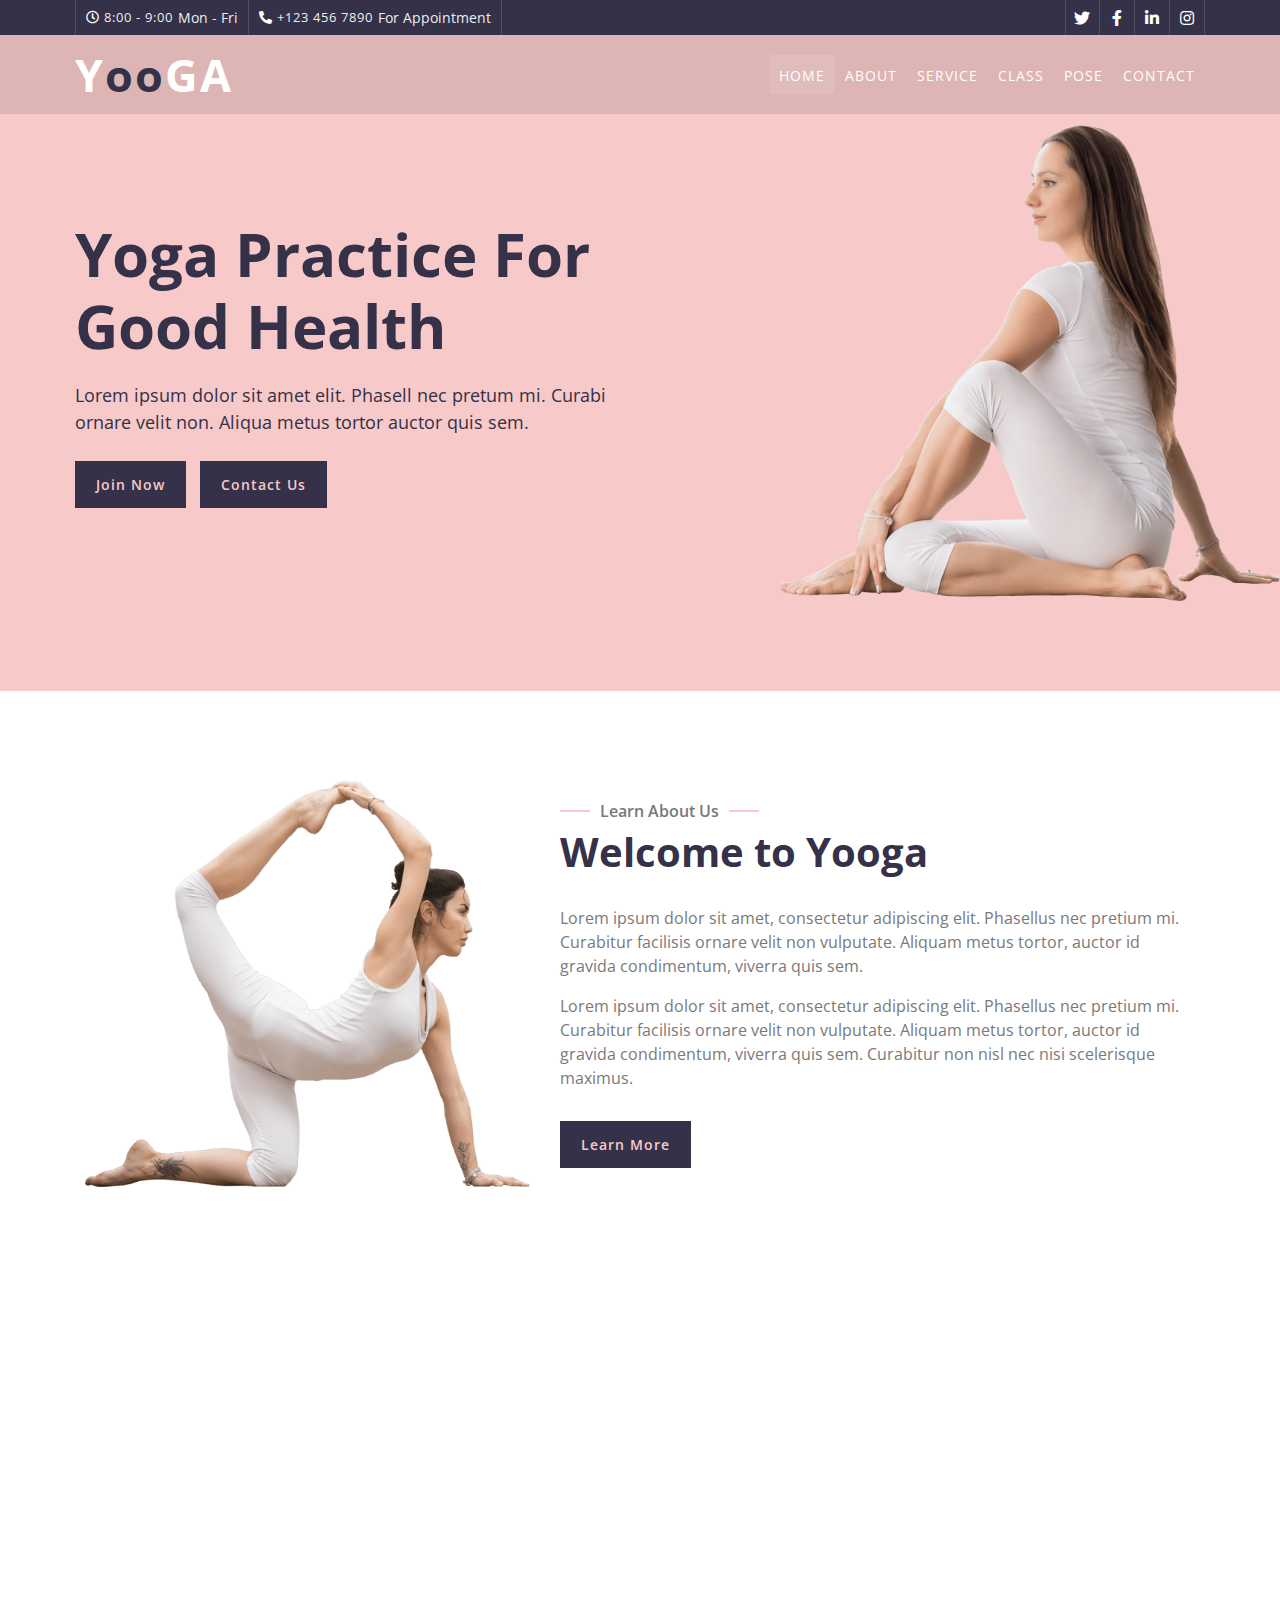
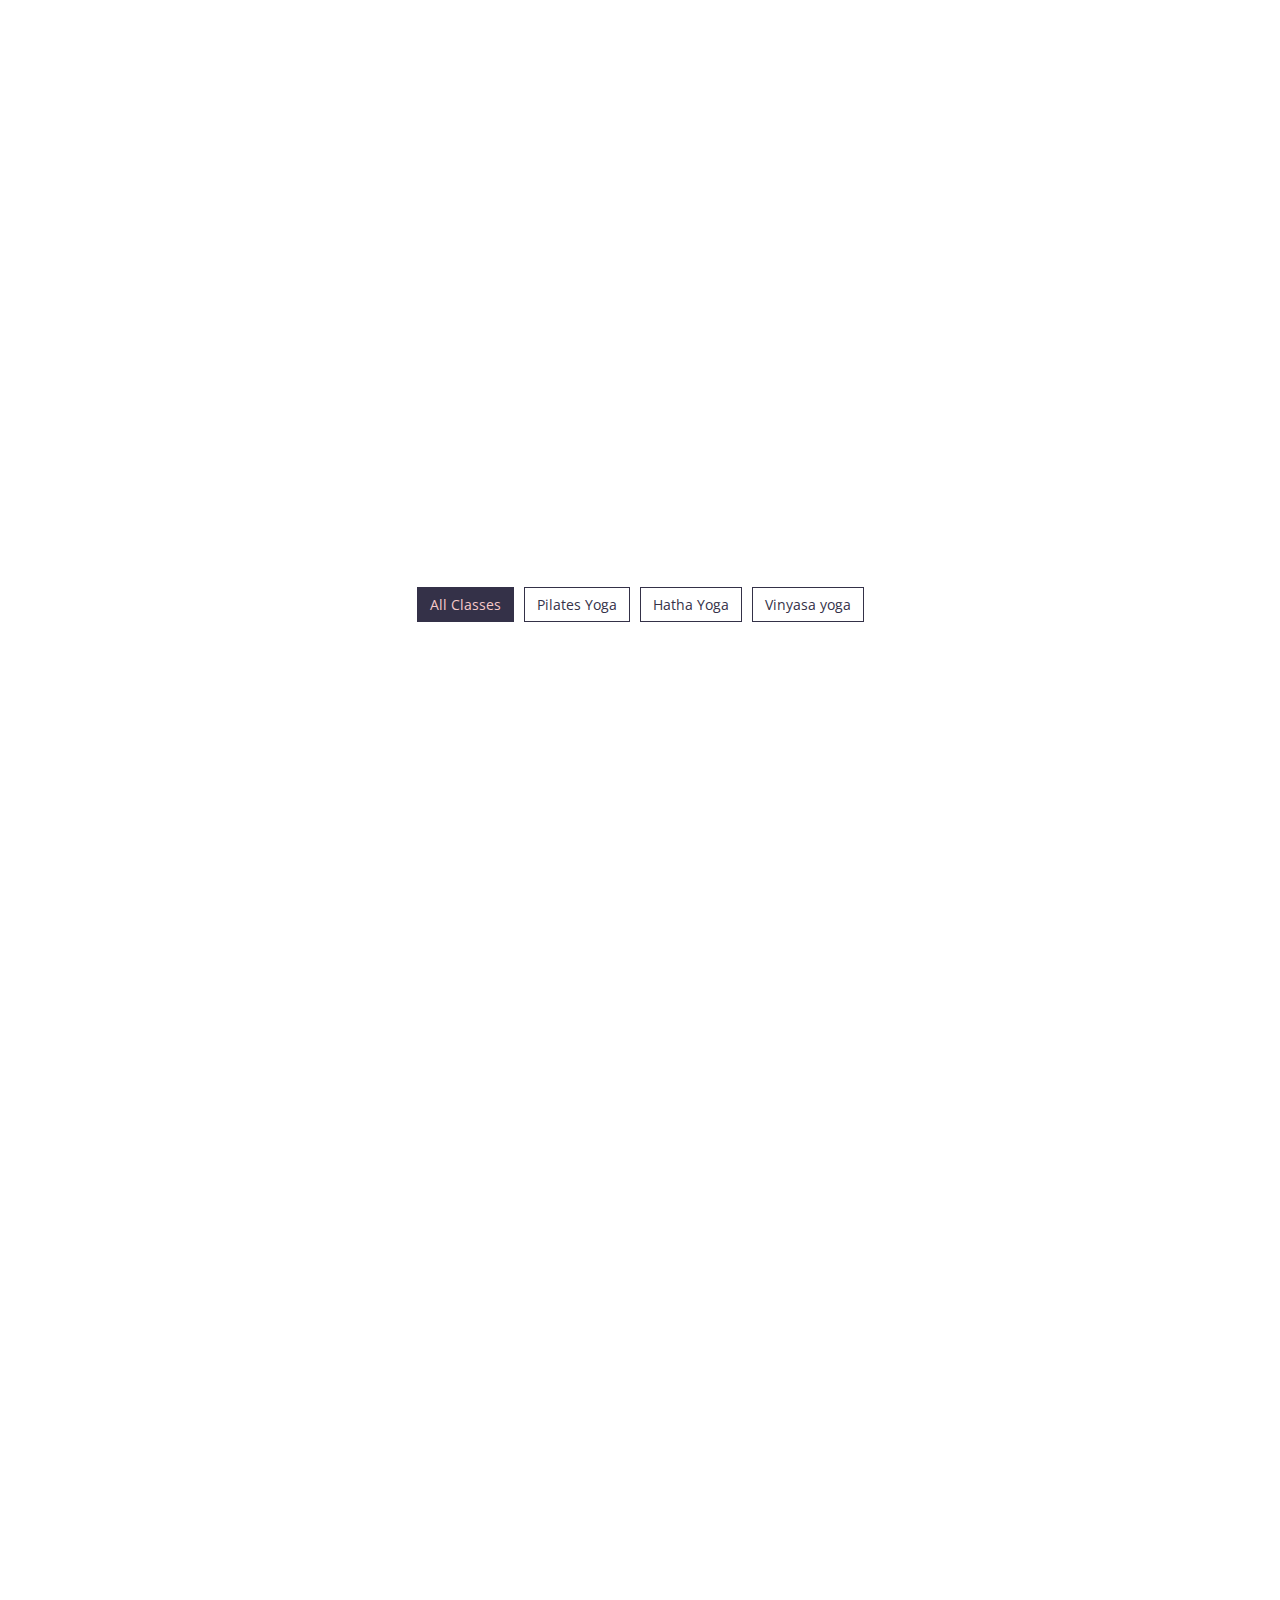
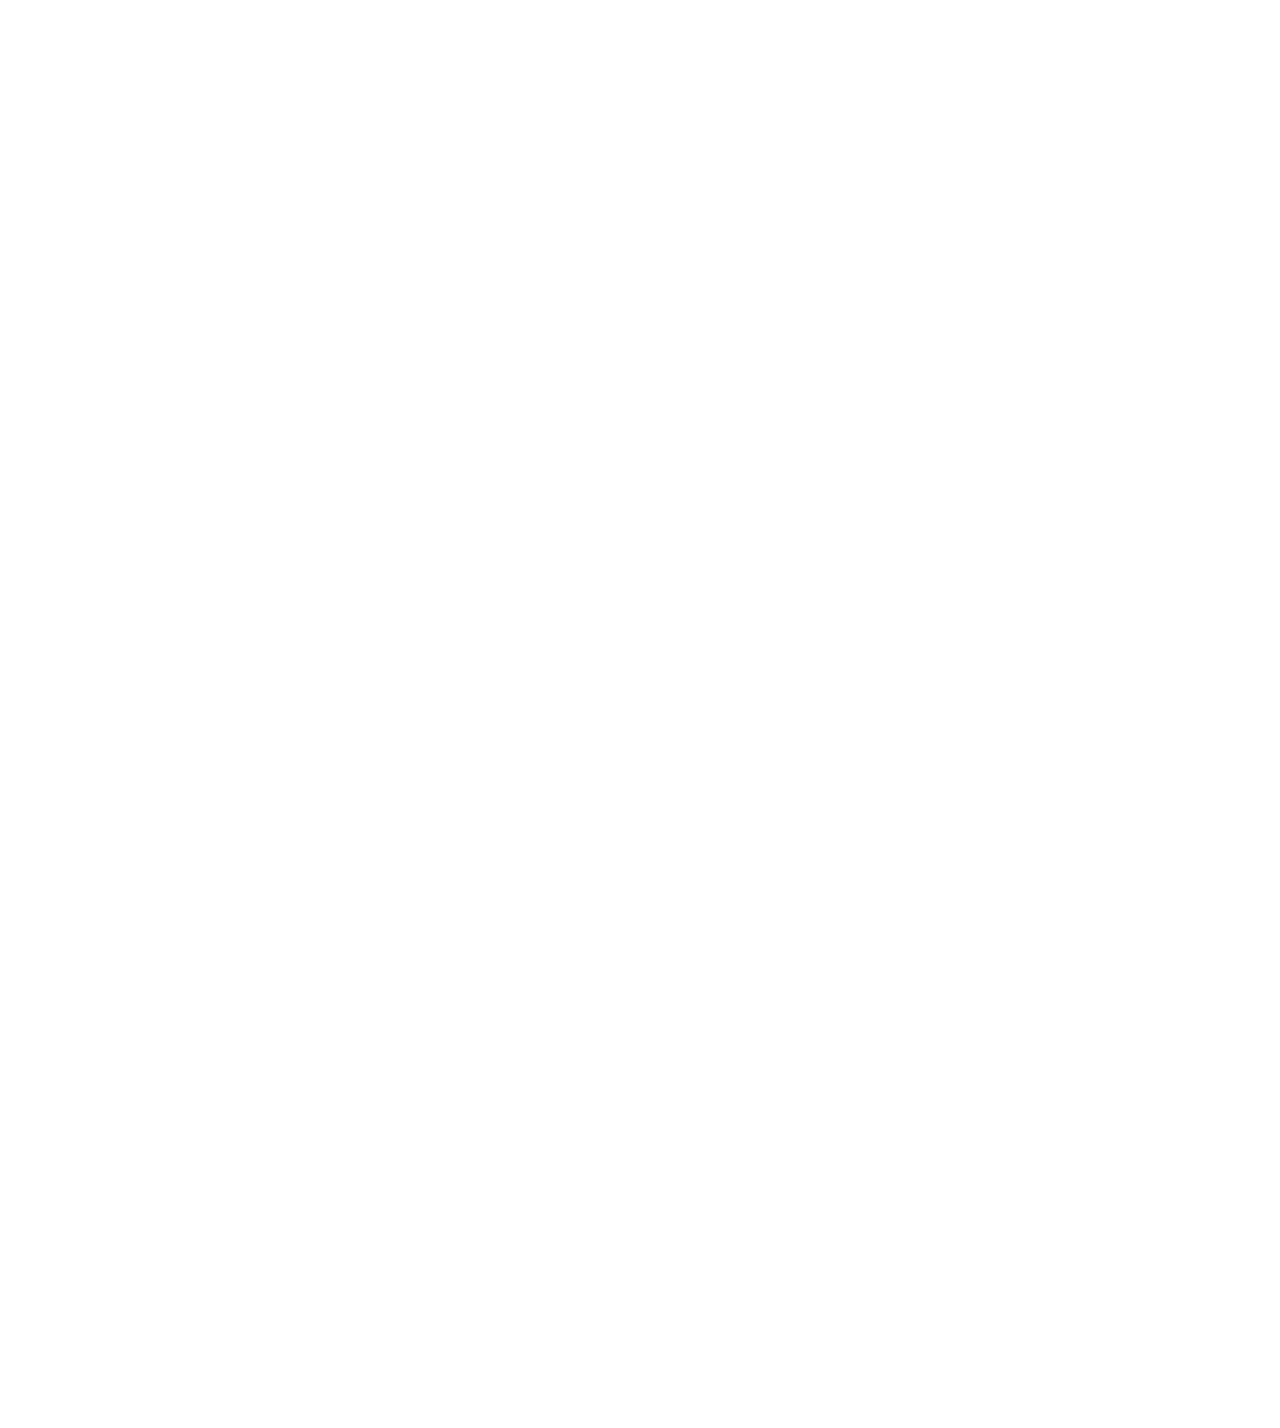
==== commit 374f755c: "Merge pull request #1 from Chinedu19/extraFeatures" ====
--- a/index.html
+++ b/index.html
@@ -1,490 +1,554 @@
 <!DOCTYPE html>
 <html lang="en">
-
-<head>
-    <meta charset="utf-8">
-    <meta http-equiv="X-UA-Compatible" content="IE=edge">
-    <meta name="viewport" content="width=device-width, initial-scale=1">
-    <!-- The above 3 meta tags *must* come first in the head; any other head content must come *after* these tags -->
-    <meta name="description" content="Want to start your yoga classes website online? Download yoga studio free website html template for your classes and course. Its Free Download it now.">
-    <meta name="keywords" content="yoga teacher, yoga responsive, yoga instructor, yoga studio, yoga theme, yoga blog, yoga website, yoga fitness, yoga templates free download">
-    <title>Yoga Studio Free Responsive Website Templates</title>
-    <!-- Bootstrap -->
-    <link href="css/bootstrap.min.css" rel="stylesheet">
-    <!-- style css -->
-    <link rel="stylesheet" type="text/css" href="css/style.css">
-    <!-- animsition css -->
-    <link rel="stylesheet" type="text/css" href="css/animsition.min.css">
-    <!-- Font Awesome CSS -->
-    <link href="css/font-awesome.min.css" rel="stylesheet">
-    <!-- font css -->
-    <link href="https://fonts.googleapis.com/css?family=Roboto:400,500,700,900" rel="stylesheet">
-    <!-- owl Carousel Css -->
-    <link href="css/owl.carousel.css" rel="stylesheet">
-    <link href="css/owl.theme.css" rel="stylesheet">
-    <!-- HTML5 shim and Respond.js for IE8 support of HTML5 elements and media queries -->
-    <!-- WARNING: Respond.js doesn't work if you view the page via file:// -->
-    <!--[if lt IE 9]>
-      <script src="https://oss.maxcdn.com/html5shiv/3.7.2/html5shiv.min.js"></script>
-      <script src="https://oss.maxcdn.com/respond/1.4.2/respond.min.js"></script>
-    <![endif]-->
-</head>
-
-<body class="animsition">
-    <div class="intro-section">
-        <!-- intro section -->
-        <div class="">
-            <!-- navigation-transparent -->
-            <div class="header">
-                <!-- navigation -->
+    <head>
+        <meta charset="utf-8">
+        <title>YOOGA - Free Yoga Website Template</title>
+        <meta content="width=device-width, initial-scale=1.0" name="viewport">
+        <meta content="Free Website Template" name="keywords">
+        <meta content="Free Website Template" name="description">
+
+        <!-- Favicon -->
+        <link href="img/favicon.ico" rel="icon">
+
+        <!-- Google Font -->
+        <link href="https://fonts.googleapis.com/css2?family=Open+Sans:wght@300;400;600;700;800&display=swap" rel="stylesheet">
+
+        <!-- CSS Libraries -->
+        <link href="https://stackpath.bootstrapcdn.com/bootstrap/4.4.1/css/bootstrap.min.css" rel="stylesheet">
+        <link href="https://cdnjs.cloudflare.com/ajax/libs/font-awesome/5.10.0/css/all.min.css" rel="stylesheet">
+        <link href="lib/animate/animate.min.css" rel="stylesheet">
+        <link href="lib/flaticon/font/flaticon.css" rel="stylesheet"> 
+        <link href="lib/owlcarousel/assets/owl.carousel.min.css" rel="stylesheet">
+        <link href="lib/lightbox/css/lightbox.min.css" rel="stylesheet">
+
+        <!-- Template Stylesheet -->
+        <link href="css/style.css" rel="stylesheet">
+    </head>
+
+    <body>
+        <!-- Top Bar Start -->
+        <div class="top-bar d-none d-md-block">
+            <div class="container-fluid">
+                <div class="row">
+                    <div class="col-md-8">
+                        <div class="top-bar-left">
+                            <div class="text">
+                                <i class="far fa-clock"></i>
+                                <h2>8:00 - 9:00</h2>
+                                <p>Mon - Fri</p>
+                            </div>
+                            <div class="text">
+                                <i class="fa fa-phone-alt"></i>
+                                <h2>+123 456 7890</h2>
+                                <p>For Appointment</p>
+                            </div>
+                        </div>
+                    </div>
+                    <div class="col-md-4">
+                        <div class="top-bar-right">
+                            <div class="social">
+                                <a href=""><i class="fab fa-twitter"></i></a>
+                                <a href=""><i class="fab fa-facebook-f"></i></a>
+                                <a href=""><i class="fab fa-linkedin-in"></i></a>
+                                <a href=""><i class="fab fa-instagram"></i></a>
+                            </div>
+                        </div>
+                    </div>
+                </div>
+            </div>
+        </div>
+        <!-- Top Bar End -->
+
+        <!-- Nav Bar Start -->
+        <div class="navbar navbar-expand-lg bg-dark navbar-dark">
+            <div class="container-fluid">
+                <a href="index.html" class="navbar-brand">Y<span>oo</span>ga</a>
+                <button type="button" class="navbar-toggler" data-toggle="collapse" data-target="#navbarCollapse">
+                    <span class="navbar-toggler-icon"></span>
+                </button>
+
+                <div class="collapse navbar-collapse justify-content-between" id="navbarCollapse">
+                    <div class="navbar-nav ml-auto">
+                        <a href="index.html" class="nav-item nav-link active">Home</a>
+                        <a href="about.html" class="nav-item nav-link">About</a>
+                        <a href="service.html" class="nav-item nav-link">Service</a>
+                        <a href="class.html" class="nav-item nav-link">Class</a> 
+                        <a href="portfolio.html" class="nav-item nav-link">Pose</a>
+                        <a href="contact.html" class="nav-item nav-link">Contact</a>
+                    </div>
+                </div>
+            </div>
+        </div>
+        <!-- Nav Bar End -->
+
+
+        <!-- Hero Start -->
+        <div class="hero">
+            <div class="container-fluid">
+                <div class="row align-items-center">
+                    <div class="col-sm-12 col-md-6">
+                        <div class="hero-text">
+                            <h1>Yoga Practice For Good Health</h1>
+                            <p>
+                                Lorem ipsum dolor sit amet elit. Phasell nec pretum mi. Curabi ornare velit non. Aliqua metus tortor auctor quis sem.
+                            </p>
+                            <div class="hero-btn">
+                                <a class="btn" href="">Join Now</a>
+                                <a class="btn" href="">Contact Us</a>
+                            </div>
+                        </div>
+                    </div>
+                    <div class="col-sm-12 col-md-6 d-none d-md-block">
+                        <div class="hero-image">
+                            <img src="img/hero.png" alt="Hero Image">
+                        </div>
+                    </div>
+                </div>
+            </div>
+        </div>
+        <!-- Hero End -->
+
+
+        <!-- About Start -->
+        <div class="about wow fadeInUp" data-wow-delay="0.1s">
+            <div class="container">
+                <div class="row align-items-center">
+                    <div class="col-lg-5 col-md-6">
+                        <div class="about-img">
+                            <img src="img/about.png" alt="Image">
+                        </div>
+                    </div>
+                    <div class="col-lg-7 col-md-6">
+                        <div class="section-header text-left">
+                            <p>Learn About Us</p>
+                            <h2>Welcome to Yooga</h2>
+                        </div>
+                        <div class="about-text">
+                            <p>
+                                Lorem ipsum dolor sit amet, consectetur adipiscing elit. Phasellus nec pretium mi. Curabitur facilisis ornare velit non vulputate. Aliquam metus tortor, auctor id gravida condimentum, viverra quis sem.
+                            </p>
+                            <p>
+                                Lorem ipsum dolor sit amet, consectetur adipiscing elit. Phasellus nec pretium mi. Curabitur facilisis ornare velit non vulputate. Aliquam metus tortor, auctor id gravida condimentum, viverra quis sem. Curabitur non nisl nec nisi scelerisque maximus.
+                            </p>
+                            <a class="btn" href="">Learn More</a>
+                        </div>
+                    </div>
+                </div>
+            </div>
+        </div>
+        <!-- About End -->
+
+
+        <!-- Service Start -->
+        <div class="service">
+            <div class="container">
+                <div class="section-header text-center wow zoomIn" data-wow-delay="0.1s">
+                    <p>What we do</p>
+                    <h2>Yoga For Health</h2>
+                </div>
+                <div class="row">
+                    <div class="col-lg-4 col-md-6 wow fadeInUp" data-wow-delay="0.0s">
+                        <div class="service-item">
+                            <div class="service-icon">
+                                <i class="flaticon-workout"></i>
+                            </div>
+                            <h3>Heal emotions</h3>
+                            <p>
+                                Lorem ipsum dolor sit amet elit. Phasellus nec pretium mi. Curabitur facilisis ornare velit non
+                            </p>
+                        </div>
+                    </div>
+                    <div class="col-lg-4 col-md-6 wow fadeInUp" data-wow-delay="0.2s">
+                        <div class="service-item active">
+                            <div class="service-icon">
+                                <i class="flaticon-workout-1"></i>
+                            </div>
+                            <h3>Body Refreshes</h3>
+                            <p>
+                                Lorem ipsum dolor sit amet elit. Phasellus nec pretium mi. Curabitur facilisis ornare velit non
+                            </p>
+                        </div>
+                    </div>
+                    <div class="col-lg-4 col-md-6 wow fadeInUp" data-wow-delay="0.4s">
+                        <div class="service-item">
+                            <div class="service-icon">
+                                <i class="flaticon-workout-2"></i>
+                            </div>
+                            <h3>Mind & Serenity</h3>
+                            <p>
+                                Lorem ipsum dolor sit amet elit. Phasellus nec pretium mi. Curabitur facilisis ornare velit non
+                            </p>
+                        </div>
+                    </div>
+                    <div class="col-lg-4 col-md-6 wow fadeInUp" data-wow-delay="0.6s">
+                        <div class="service-item">
+                            <div class="service-icon">
+                                <i class="flaticon-workout-3"></i>
+                            </div>
+                            <h3>Enjoy Your life</h3>
+                            <p>
+                                Lorem ipsum dolor sit amet elit. Phasellus nec pretium mi. Curabitur facilisis ornare velit non
+                            </p>
+                        </div>
+                    </div>
+                    <div class="col-lg-4 col-md-6 wow fadeInUp" data-wow-delay="0.8s">
+                        <div class="service-item">
+                            <div class="service-icon">
+                                <i class="flaticon-workout-4"></i>
+                            </div>
+                            <h3>Body & Spirituality</h3>
+                            <p>
+                                Lorem ipsum dolor sit amet elit. Phasellus nec pretium mi. Curabitur facilisis ornare velit non
+                            </p>
+                        </div>
+                    </div>
+                    <div class="col-lg-4 col-md-6 wow fadeInUp" data-wow-delay="1s">
+                        <div class="service-item">
+                            <div class="service-icon">
+                                <i class="flaticon-yoga-pose"></i>
+                            </div>
+                            <h3>Body & Mind</h3>
+                            <p>
+                                Lorem ipsum dolor sit amet elit. Phasellus nec pretium mi. Curabitur facilisis ornare velit non
+                            </p>
+                        </div>
+                    </div>
+                </div>
+            </div>
+        </div>
+        <!-- Service End -->
+
+
+        <!-- Class Start -->
+        <div class="class">
+            <div class="container">
+                <div class="section-header text-center wow zoomIn" data-wow-delay="0.1s">
+                    <p>Our Classes</p>
+                    <h2>Yoga Class Shedule</h2>
+                </div>
+                <div class="row">
+                    <div class="col-12">
+                        <ul id="class-filter">
+                            <li data-filter="*" class="filter-active">All Classes</li>
+                            <li data-filter=".filter-1">Pilates Yoga</li>
+                            <li data-filter=".filter-2">Hatha Yoga</li>
+                            <li data-filter=".filter-3">Vinyasa yoga</li>
+                        </ul>
+                    </div>
+                </div>
+                <div class="row class-container">
+                    <div class="col-lg-4 col-md-6 col-sm-12 class-item filter-1 wow fadeInUp" data-wow-delay="0.0s">
+                        <div class="class-wrap">
+                            <div class="class-img">
+                                <img src="img/class-1.jpg" alt="Image">
+                            </div>
+                            <div class="class-text">
+                                <div class="class-teacher">
+                                    <img src="img/teacher-1.png" alt="Image">
+                                    <h3>Elise Moran</h3>
+                                    <a href="">+</a>
+                                </div>
+                                <h2>Pilates Yoga</h2>
+                                <div class="class-meta">
+                                    <p><i class="far fa-calendar-alt"></i>Sun, Tue, Thu</p>
+                                    <p><i class="far fa-clock"></i>9:00 - 10:00</p>
+                                </div>
+                            </div>
+                        </div>
+                    </div>
+                    <div class="col-lg-4 col-md-6 col-sm-12 class-item filter-2 wow fadeInUp" data-wow-delay="0.2s">
+                        <div class="class-wrap">
+                            <div class="class-img">
+                                <img src="img/class-2.jpg" alt="Image">
+                            </div>
+                            <div class="class-text">
+                                <div class="class-teacher">
+                                    <img src="img/teacher-2.png" alt="Image">
+                                    <h3>Kate Glover</h3>
+                                    <a href="">+</a>
+                                </div>
+                                <h2>Iyengar Yoga</h2>
+                                <div class="class-meta">
+                                    <p><i class="far fa-calendar-alt"></i>Sun, Tue, Thu</p>
+                                    <p><i class="far fa-clock"></i>9:00 - 10:00</p>
+                                </div>
+                            </div>
+                        </div>
+                    </div>
+                    <div class="col-lg-4 col-md-6 col-sm-12 class-item filter-3 wow fadeInUp" data-wow-delay="0.4s">
+                        <div class="class-wrap">
+                            <div class="class-img">
+                                <img src="img/class-3.jpg" alt="Image">
+                            </div>
+                            <div class="class-text">
+                                <div class="class-teacher">
+                                    <img src="img/teacher-3.png" alt="Image">
+                                    <h3>Elina Ekman</h3>
+                                    <a href="">+</a>
+                                </div>
+                                <h2>Ashtanga yoga</h2>
+                                <div class="class-meta">
+                                    <p><i class="far fa-calendar-alt"></i>Sun, Tue, Thu</p>
+                                    <p><i class="far fa-clock"></i>9:00 - 10:00</p>
+                                </div>
+                            </div>
+                        </div>
+                    </div>
+                    <div class="col-lg-4 col-md-6 col-sm-12 class-item filter-1 wow fadeInUp" data-wow-delay="0.6s">
+                        <div class="class-wrap">
+                            <div class="class-img">
+                                <img src="img/class-4.jpg" alt="Image">
+                            </div>
+                            <div class="class-text">
+                                <div class="class-teacher">
+                                    <img src="img/teacher-4.png" alt="Image">
+                                    <h3>Lilly Fry</h3>
+                                    <a href="">+</a>
+                                </div>
+                                <h2>Hatha Yoga</h2>
+                                <div class="class-meta">
+                                    <p><i class="far fa-calendar-alt"></i>Sun, Tue, Thu</p>
+                                    <p><i class="far fa-clock"></i>9:00 - 10:00</p>
+                                </div>
+                            </div>
+                        </div>
+                    </div>
+                    <div class="col-lg-4 col-md-6 col-sm-12 class-item filter-2 wow fadeInUp" data-wow-delay="0.8s">
+                        <div class="class-wrap">
+                            <div class="class-img">
+                                <img src="img/class-5.jpg" alt="Image">
+                            </div>
+                            <div class="class-text">
+                                <div class="class-teacher">
+                                    <img src="img/teacher-5.png" alt="Image">
+                                    <h3>Olivia Yates</h3>
+                                    <a href="">+</a>
+                                </div>
+                                <h2>Kundalini Yoga</h2>
+                                <div class="class-meta">
+                                    <p><i class="far fa-calendar-alt"></i>Sun, Tue, Thu</p>
+                                    <p><i class="far fa-clock"></i>9:00 - 10:00</p>
+                                </div>
+                            </div>
+                        </div>
+                    </div>
+                    <div class="col-lg-4 col-md-6 col-sm-12 class-item filter-3 wow fadeInUp" data-wow-delay="1s">
+                        <div class="class-wrap">
+                            <div class="class-img">
+                                <img src="img/class-6.jpg" alt="Image">
+                            </div>
+                            <div class="class-text">
+                                <div class="class-teacher">
+                                    <img src="img/teacher-6.png" alt="Image">
+                                    <h3>Millie Harper</h3>
+                                    <a href="">+</a>
+                                </div>
+                                <h2>Vinyasa yoga</h2>
+                                <div class="class-meta">
+                                    <p><i class="far fa-calendar-alt"></i>Sun, Tue, Thu</p>
+                                    <p><i class="far fa-clock"></i>9:00 - 10:00</p>
+                                </div>
+                            </div>
+                        </div>
+                    </div>
+                </div>
+            </div>
+        </div>
+        <!-- Class End -->
+        
+        <!-- Testimonial Start -->
+        <div class="testimonial wow fadeInUp" data-wow-delay="0.1s">
+            <div class="container">
+                <div class="section-header text-center">
+                    <p>Testimonial</p>
+                    <h2>Our Client Say!</h2>
+                </div>
+                <div class="owl-carousel testimonials-carousel">
+                    <div class="testimonial-item">
+                        <div class="testimonial-img">
+                            <img src="img/testimonial-1.jpg" alt="Image">
+                        </div>
+                        <div class="testimonial-text">
+                            <p>
+                                Lorem ipsum dolor sit amet consec adipis elit. Etiam accums lacus eget velit tincid, quis suscip justo dictum.
+                            </p>
+                            <h3>Customer Name</h3>
+                            <h4>Profession</h4>
+                        </div>
+                    </div>
+                    <div class="testimonial-item">
+                        <div class="testimonial-img">
+                            <img src="img/testimonial-2.jpg" alt="Image">
+                        </div>
+                        <div class="testimonial-text">
+                            <p>
+                                Lorem ipsum dolor sit amet consec adipis elit. Etiam accums lacus eget velit tincid, quis suscip justo dictum.
+                            </p>
+                            <h3>Customer Name</h3>
+                            <h4>Profession</h4>
+                        </div>
+                    </div>
+                    <div class="testimonial-item">
+                        <div class="testimonial-img">
+                            <img src="img/testimonial-3.jpg" alt="Image">
+                        </div>
+                        <div class="testimonial-text">
+                            <p>
+                                Lorem ipsum dolor sit amet consec adipis elit. Etiam accums lacus eget velit tincid, quis suscip justo dictum.
+                            </p>
+                            <h3>Customer Name</h3>
+                            <h4>Profession</h4>
+                        </div>
+                    </div>
+                    <div class="testimonial-item">
+                        <div class="testimonial-img">
+                            <img src="img/testimonial-4.jpg" alt="Image">
+                        </div>
+                        <div class="testimonial-text">
+                            <p>
+                                Lorem ipsum dolor sit amet consec adipis elit. Etiam accums lacus eget velit tincid, quis suscip justo dictum.
+                            </p>
+                            <h3>Customer Name</h3>
+                            <h4>Profession</h4>
+                        </div>
+                    </div>
+                </div>
+            </div>
+        </div>
+        <!-- Testimonial End -->
+
+
+        <!-- Team Start -->
+        <div class="team">
+            <div class="container">
+                <div class="section-header text-center wow zoomIn" data-wow-delay="0.1s">
+                    <p>Yoga Trainer</p>
+                    <h2>Expert Yoga Trainer</h2>
+                </div>
+                <div class="row">
+                    <div class="col-lg-3 col-md-6 wow fadeInUp" data-wow-delay="0.0s">
+                        <div class="team-item">
+                            <div class="team-img">
+                                <img src="img/team-1.jpg" alt="Image">
+                                <div class="team-social">
+                                    <a href=""><i class="fab fa-twitter"></i></a>
+                                    <a href=""><i class="fab fa-facebook-f"></i></a>
+                                    <a href=""><i class="fab fa-linkedin-in"></i></a>
+                                    <a href=""><i class="fab fa-instagram"></i></a>
+                                </div>
+                            </div>
+                            <div class="team-text">
+                                <h2>Millie Harper</h2>
+                                <p>Yoga Teacher</p>
+                            </div>
+                        </div>
+                    </div>
+                    <div class="col-lg-3 col-md-6 wow fadeInUp" data-wow-delay="0.2s">
+                        <div class="team-item">
+                            <div class="team-img">
+                                <img src="img/team-2.jpg" alt="Image">
+                                <div class="team-social">
+                                    <a href=""><i class="fab fa-twitter"></i></a>
+                                    <a href=""><i class="fab fa-facebook-f"></i></a>
+                                    <a href=""><i class="fab fa-linkedin-in"></i></a>
+                                    <a href=""><i class="fab fa-instagram"></i></a>
+                                </div>
+                            </div>
+                            <div class="team-text">
+                                <h2>Lilly Fry</h2>
+                                <p>Yoga Teacher</p>
+                            </div>
+                        </div>
+                    </div>
+                    <div class="col-lg-3 col-md-6 wow fadeInUp" data-wow-delay="0.4s">
+                        <div class="team-item">
+                            <div class="team-img">
+                                <img src="img/team-3.jpg" alt="Image">
+                                <div class="team-social">
+                                    <a href=""><i class="fab fa-twitter"></i></a>
+                                    <a href=""><i class="fab fa-facebook-f"></i></a>
+                                    <a href=""><i class="fab fa-linkedin-in"></i></a>
+                                    <a href=""><i class="fab fa-instagram"></i></a>
+                                </div>
+                            </div>
+                            <div class="team-text">
+                                <h2>Elise Moran</h2>
+                                <p>Yoga Teacher</p>
+                            </div>
+                        </div>
+                    </div>
+                    <div class="col-lg-3 col-md-6 wow fadeInUp" data-wow-delay="0.6s">
+                        <div class="team-item">
+                            <div class="team-img">
+                                <img src="img/team-4.jpg" alt="Image">
+                                <div class="team-social">
+                                    <a href=""><i class="fab fa-twitter"></i></a>
+                                    <a href=""><i class="fab fa-facebook-f"></i></a>
+                                    <a href=""><i class="fab fa-linkedin-in"></i></a>
+                                    <a href=""><i class="fab fa-instagram"></i></a>
+                                </div>
+                            </div>
+                            <div class="team-text">
+                                <h2>Kate Glover</h2>
+                                <p>Yoga Teacher</p>
+                            </div>
+                        </div>
+                    </div>
+                </div>
+            </div>
+        </div>
+        <!-- Team End -->
+        
+        <!-- Footer Start -->
+        <div class="footer wow fadeIn" data-wow-delay="0.3s">
+            <div class="container-fluid">
                 <div class="container">
+                    <div class="footer-info">
+                        <a href="index.html" class="footer-logo">Y<span>oo</span>ga</a>
+                        <h3>123 Street, New York, USA</h3>
+                        <div class="footer-menu">
+                            <p>+012 345 67890</p>
+                            <p>info@example.com</p>
+                        </div>
+                        <div class="footer-social">
+                            <a href=""><i class="fab fa-twitter"></i></a>
+                            <a href=""><i class="fab fa-facebook-f"></i></a>
+                            <a href=""><i class="fab fa-youtube"></i></a>
+                            <a href=""><i class="fab fa-instagram"></i></a>
+                            <a href=""><i class="fab fa-linkedin-in"></i></a>
+                        </div>
+                    </div>
+                </div>
+                <div class="container copyright">
                     <div class="row">
-                        <div class="col-md-3 col-sm-12">
-                            <a class="logo" href="index.html"><img src="images/logo.png" alt=""></a>
-                        </div>
-                        <div class="col-md-8 col-sm-12">
-                            <div id="navigation" class="navigation">
-                                <ul class="pull-right">
-                                    <li class="active"><a href="index.html" title="Home" class="animsition-link">Home</a></li>
-                                   
-                                    <li><a href="blog.html" title="Blog" class="animsition-link">Blog</a>
-                                        <ul>
-                                            <li><a href="blog.html" title="Blog" class="animsition-link">Blog</a></li>
-                                            <li><a href="blog-single.html" title="Blog Single" class="animsition-link">Blog Single</a></li>
-                                        </ul>
-                                    </li>
-                                   
-                                </ul>
-                            </div>
-                        </div>
-                        <div class="col-md-1 hidden-sm hidden-xs navigation-search">
-                            <a href="#"><i class="fa fa-search"></i></a>
-                        </div>
-                    </div>
-                </div>
-            </div>
-        </div>
-        <!-- /.navigation -->
-        <div class="container">
-            <div class="row">
-                <div class="col-md-12 col-sm-12 text-center">
-                    <div class="intro-caption">
-                        <!-- intro caption -->
-                        <h1 class="intro-title">The Best Yoga Studio</h1>
-                        <p class="mb40">Based in Gujarat, yoga studio is india’s leading yoga studio offering over 40 per classes per week across
-                            <br> four locations in Mumbai, Delhi, Ahemedabad and Rajkot.</p>
-                        <a href="#" class="btn btn-default btn-lg">make an appointment</a> </div>
-                    <!-- /.intro caption -->
-                </div>
-            </div>
-        </div>
-    </div>
-    <!-- /.intro section -->
-    <div class="section-space80">
-        <!-- section-space80 -->
-        <div class="container">
-            <div class="row">
-                <div class="col-md-12 col-sm-12 text-center mb60">
-                    <h1>Yoga Studio Courses</h1>
-                    <p>Conducted like begginers, advanced, pregnancy, meditation yoga classes.</p>
-                </div>
-            </div>
-            <div class="row">
-                <div class="col-md-4 col-sm-4">
-                    <div class="service-block mb60">
-                        <div class="service-img">
-                            <a href="service-detail.html" class="imghover"><img src="images/service-1.jpg" class="img-responsive" alt=""></a>
-                        </div>
-                        <div class="pinside30 outline">
-                            <h2><a href="#" class="heading-title">Beginners Yoga </a></h2>
-                            <p>Lorem ipsum dolor sit amet orci oneser one lorem consetetur sadipscing elitese sed diam onesres ipsum dolor. </p>
-                            <hr>
-                            <div class="service-schedule">
-                                <span>Timing :</span>
-                                <br>
-                                <strong>09:30am : 11:30am</strong>
-                            </div>
-                            <div class="service-instructor">
-                                <span>Instructor :</span>
-                                <br>
-                                <strong class="meta-instructor">Denniy Liose</strong>
-                            </div>
-                        </div>
-                    </div>
-                </div>
-                <div class="col-md-4 col-sm-4">
-                    <div class="service-block mb60">
-                        <div class="service-img">
-                            <a href="service-detail.html" class="imghover"><img src="images/service-2.jpg" class="img-responsive" alt=""></a>
-                        </div>
-                        <div class="pinside30 outline">
-                            <h2><a href="#" class="heading-title">Pregnancy Yoga </a></h2>
-                            <p>Nulla lobortis mileovel porttitor lorem is lectufeuat lorem lorem necuspe ndisse dapiut inteconvallis lorem ipsum. </p>
-                            <hr>
-                            <div class="service-schedule">
-                                <span>Timing :</span>
-                                <br>
-                                <strong>08:30am : 10:00am</strong>
-                            </div>
-                            <div class="service-instructor">
-                                <span>Instructor :</span>
-                                <br>
-                                <strong class="meta-instructor">Irene Raodin</strong>
-                            </div>
-                        </div>
-                    </div>
-                </div>
-                <div class="col-md-4 col-sm-4">
-                    <div class="service-block mb60">
-                        <div class="service-img">
-                            <a href="service-detail.html" class="imghover"><img src="images/service-3.jpg" class="img-responsive" alt=""></a>
-                        </div>
-                        <div class="pinside30 outline">
-                            <h2><a href="#" class="heading-title">Advanced Yoga </a></h2>
-                            <p>Suspendisse maximus eros sitamet is lonewse pretium ise gravidams lorem malesuada one portti loremde.</p>
-                            <hr>
-                            <div class="service-schedule">
-                                <span>Timing :</span>
-                                <br>
-                                <strong>09:00am : 10:30am</strong>
-                            </div>
-                            <div class="service-instructor">
-                                <span>Instructor :</span>
-                                <br>
-                                <strong class="meta-instructor">Edith Pereira</strong>
-                            </div>
-                        </div>
-                    </div>
-                </div>
-                <div class="col-md-12 text-center">
-                    <a href="service-list.html" class="btn btn-default">View All Courses</a>
-                </div>
-            </div>
-        </div>
-        <!-- /.section-space80 -->
-    </div>
-    <div class="section-space80 bg-light">
-        <!-- section-space80 -->
-        <div class="container">
-            <div class="row">
-                <div class="col-md-12 col-sm-12 text-center mb40">
-                    <h1 class="mb20">Welcome to Our Yoga Studio</h1>
-                    <p class="lead">Our vision is to transform lives through spreading inspiration, love, joy, connection and optimal health with the
-                        <br>teachings of yoga, and a vibrant community of learners who wish to live life in a healthy, joy-filled way.
-                        <br>We look forward to welcoming you in to our community!</p>
-                    <a href="#" class="btn btn-outline">About Us</a>
-                </div>
-                <div class="col-md-offset-2 col-md-8 col-sm-12">
-                    <div class="video-section">
-                        <!--video-section-->
-                        <div class="video-img">
-                            <!--video-img-->
-                            <img src="images/about-img.jpg" alt="Hair-Care Website Template" class="img-responsive mb30"> </div>
-                        <!--/.video-img-->
-                        <div class="video-action">
-                            <!--video-action-->
-                            <a href="#" type="button" class=" " data-toggle="modal" data-target="#myModal"><img src="images/video-sign.png" alt="Hair-Care Website Template" class=""></a>
-                            <!-- Button trigger modal -->
-                        </div>
-                        <!--/.video-action-->
-                    </div>
-                    <!--/.video-section-->
-                </div>
-            </div>
-        </div>
-    </div>
-    <!-- /.section-space80 -->
-    <div class="section-space60">
-        <div class="container">
-            <div class="row">
-                <div class="col-md-6 col-sm-6">
-                    <div class="trainers-img">
-                        <img src="images/trainers.png" class="img-responsive" alt="">
-                    </div>
-                </div>
-                <div class="col-md-offset-1 col-md-5 col-sm-6">
-                    <div class="trainers-info pdt60">
-                        <h1 class="classes-title">Meet Our Expert Trainers</h1>
-                        <div class="mb40">
-                            <span class="meta-trainers">- Jennifer C. Walker</span>
-                        </div>
-                        <p class="lead mb30">“Yoga is my favourite way to pretend
-                            <br> to work out”</p>
-                        <p class="mb40">Curabitur nec purus sit amet libero scelerisque sagittisnec lorem facilisis nulla vel tincidunt facilisecenas id nulmpus em ipsumes sitamet dolor lorem donecnulla deresones joiumnes. ipsums dolor sed elit fringilla suscipit sed varius diam aliquam ligula enim pulvinar vivamus tincidunt lorem isone lor deroce renoies.</p>
-                        <a href="#" class="btn btn-outline">meet My team</a>
-                    </div>
-                </div>
-            </div>
-        </div>
-    </div>
-    <!-- /.section-space80 -->
-    <div class="section-space80 bg-light">
-        <!-- section space -->
-        <div class="container">
-            <div class="row">
-                <div class="col-md-12 col-sm-12 text-center">
-                    <div class="mb60 section-title">
-                        <h1>Yoga Latest News</h1>
-                        <p>Read latest news from yoga studio lorem ipsum sitamet dolor.</p>
-                    </div>
-                </div>
-            </div>
-            <div class="row">
-                <div class="col-md-4 col-sm-4">
-                    <div class="post-holder mb40">
-                        <div class="post-img">
-                            <a href="blog-single.html" class="imghover"><img src="images/post-img-1.jpg" alt="" class="img-responsive"></a>
-                        </div>
-                        <div class="post-block pinside30 outline bg-white">
-                            <!-- /.post meta -->
-                            <div class="post-header">
-                                <div class="post-meta mb30">
-                                    <!-- post meta -->
-                                    <span class="meta-date"><i class="fa fa-calendar"></i> 25 April, 2017 </span>
-                                    <span class="meta-comment"><i class="fa fa-comments"></i> <a href="#" class="meta-link">03 Comments </a></span>
-                                </div>
-                                <h2 class="post-title"><a href="blog-single.html" class="title">Tips To Maintain Your ‘Yoga High’</a></h2>
-                            </div>
-                        </div>
-                    </div>
-                </div>
-                <div class="col-md-4 col-sm-4">
-                    <div class="post-holder mb40">
-                        <div class="post-img">
-                            <a href="blog-single.html" class="imghover"><img src="images/post-img-2.jpg" alt="" class="img-responsive"></a>
-                        </div>
-                        <div class="post-block pinside30 outline bg-white">
-                            <!-- /.post meta -->
-                            <div class="post-header">
-                                <div class="post-meta mb30">
-                                    <!-- post meta -->
-                                    <span class="meta-date"><i class="fa fa-calendar"></i> 25 April, 2017 </span>
-                                    <span class="meta-comment"><i class="fa fa-comments"></i> <a href="#" class="meta-link">03 Comments </a></span>
-                                </div>
-                                <h2 class="post-title"><a href="blog-single.html" class="title">Relax More, Metabolize Better</a></h2>
-                            </div>
-                        </div>
-                    </div>
-                </div>
-                <div class="col-md-4 col-sm-4">
-                    <div class="post-holder mb40">
-                        <div class="post-img">
-                            <a href="blog-single.html" class="imghover"><img src="images/post-img-3.jpg" alt="" class="img-responsive"></a>
-                        </div>
-                        <div class="post-block pinside30 outline bg-white">
-                            <!-- /.post meta -->
-                            <div class="post-header">
-                                <div class="post-meta mb30">
-                                    <!-- post meta -->
-                                    <span class="meta-date"><i class="fa fa-calendar"></i> 25 April, 2017 </span>
-                                    <span class="meta-comment"><i class="fa fa-comments"></i> <a href="#" class="meta-link">03 Comments </a></span>
-                                </div>
-                                <h2 class="post-title"><a href="blog-single.html" class="title">Way to Boost Your Immunity</a></h2>
-                            </div>
-                        </div>
-                    </div>
-                </div>
-            </div>
-        </div>
-    </div>
-    <div class="section-space80">
-        <div class="container">
-            <div class="row">
-                <div class="col-md-offset-1 col-md-10 col-sm-12">
-                    <div class="row">
-                        <div class="col-md-6 col-sm-6">
-                            <div class="classes-logo mb60">
-                                <img src="images/classes-logo.png" alt="" class="">
-                            </div>
-                            <h1 class="classes-title mb40">Choose Your Classes and<br>Start Your Training</h1>
-                            <p class="classes-content mb40">Curabitur venenatis pulvinar sem quis lorem ipsum sitamet dolor sitamet domec voinose renoialiquam nibh.</p>
-                            <a href="contact-us.html" class="btn btn-outline">contactus</a>
-                        </div>
-                        <div class="col-md-6 col-sm-6">
-                            <div class="trainers-img">
-                                <img src="images/trainers1.png" class="" alt="">
-                            </div>
-                        </div>
-                    </div>
-                </div>
-            </div>
-        </div>
-    </div>
-    <div class="section-space80 bg-light">
-        <div class="container">
-            <div class="row">
-                <div class="col-md-offset-1 col-md-10 col-sm-12">
-                    <div class="row">
-                        <div class="col-md-12 col-sm-12 text-center mb60">
-                            <h1>Student Reviews</h1>
-                            <p>Maecenas gravidaorciet ullamcorper lobortis libero mauris rutrum quam.</p>
-                        </div>
-                    </div>
-                    <div class="text-center pinside30 bg-white outline">
-                        <div class="owl-carousel owl-theme testimonial-carousel">
-                            <div class="owl-item">
-                                <div class="testimonial-img mb30">
-                                    <img src="images/testimonial1.jpg" class="img-responsive img-circle" alt="">
-                                </div>
-                                <div class="testimonial-info">
-                                    <p class="testimonial-content">“I would highly recommend this unit of study for all who have the desire to understand
-                                        <br> the joy that yoga practice brings to ones life and beyond Yoga is something
-                                        <br> I look forward to in my week”</p>
-                                    <span class="testimonial-text">- Sarah Montes</span>
-                                    <span class="testimonial-meta">(Student)</span>
-                                </div>
-                            </div>
-                            <div class="owl-item">
-                                <div class="testimonial-img mb30">
-                                    <img src="images/testimonial2.jpg" class="img-responsive img-circle" alt="">
-                                </div>
-                                <div class="testimonial-info">
-                                    <p class="testimonial-content">“The experience of my first class was like jumping and looking over a wall. Once I saw what was over that wall, I knew I had to go over and experience the other side. Thank you for guiding me through a journey. </p>
-                                    <span class="testimonial-text">- Kathleen Wagner</span>
-                                    <span class="testimonial-meta">(Student)</span>
-                                </div>
-                            </div>
-                            <div class="owl-item">
-                                <div class="testimonial-img mb30">
-                                    <img src="images/testimonial3.jpg" class="img-responsive img-circle" alt="">
-                                </div>
-                                <div class="testimonial-info">
-                                    <p class="testimonial-content">“It’s very difficult to find a good yoga class. From the moment I walked into yoga studio I knew this was what I had been looking for. you made me feel very welcome, I highly recommend you.</p>
-                                    <span class="testimonial-text">- Edith Thompson</span>
-                                    <span class="testimonial-meta">(Student)</span>
-                                </div>
-                            </div>
-                            <div class="owl-item">
-                                <div class="testimonial-img mb30">
-                                    <img src="images/testimonial4.jpg" class="img-responsive img-circle" alt="">
-                                </div>
-                                <div class="testimonial-info">
-                                    <p class="testimonial-content"> I was apprehensive about joining a class. you guys make me feel so welcome and I have since found out. it is not just the first lesson or two when shows you lovely caring attitude, it is evident in every class.</p>
-                                    <span class="testimonial-text">- Corey Imhoff</span>
-                                    <span class="testimonial-meta">(Student)</span>
-                                </div>
-                            </div>
-                        </div>
-                    </div>
-                </div>
-            </div>
-        </div>
-    </div>
-    <div class="footer section-space60">
-        <!-- footer -->
-        <div class="container">
-            <div class="row">
-                <div class="col-md-3 col-sm-4">
-                    <div class="footer-logo"> <img src="images/logo.png" alt="" class=""> </div>
-                </div>
-                <div class="col-md-9 col-sm-8">
-                    <p>Based in Gujarat, yoga studio is india’s leading yoga studio offering over 40 per classes per week across
-                        <br> four locations in Mumbai, Delhi, Ahemedabad and Rajkot.</p>
-                </div>
-            </div>
-            <hr>
-            <div class="row">
-                <div class="col-md-3 col-sm-4">
-                    <div class="footer-widget">
-                        <!-- footer-widget -->
-                        <i class="fa fa-map-marker mb30"></i>
-                        <h3 class="footer-title">Locations</h3>
-                        <address>
-                            Jacob street estate,
-                            <br> california 8007, America
-                        </address>
-                        <ul class="listnone contact">
-                            <li>+91-123-456-789</li>
-                            <li>+91-456-369-964</li>
-                        </ul>
-                    </div>
-                    <!-- /.footer-widget -->
-                </div>
-                <div class="col-md-3 col-sm-4">
-                    <div class="footer-widget">
-                        <!-- footer-widget -->
-                        <i class="fa fa-clock-o mb30"></i>
-                        <h3 class="footer-title">Opening Hour</h3>
-                        <ul class="listnone mb0 no-padding">
-                            <li>Mon: 6:00am to 9:00pm</li>
-                            <li>Tues - Fri: 8:00am to 7:00pm</li>
-                            <li>Sat - Sun: 9:00am 1:00pm </li>
-                        </ul>
-                    </div>
-                    <!-- /.footer-widget -->
-                </div>
-                <div class="col-md-2 col-sm-4">
-                    <div class="footer-widget">
-                        <!-- footer-widget -->
-                        <i class="fa fa-mail-forward mb30"></i>
-                        <h3 class="footer-title">Follow Us On</h3>
-                        <ul class="listnone no-padding mb0">
-                            <li class="footer-link"><a href="#"><i class="fa fa-facebook-f"></i> facebook</a></li>
-                            <li class="footer-link"><a href="#"><i class="fa fa-twitter"></i> twitter</a></li>
-                            <li class="footer-link"><a href="#"><i class="fa fa-google-plus"></i> google-plus</a></li>
-                        </ul>
-                    </div>
-                    <!-- /.footer-widget -->
-                </div>
-                <div class="col-md-4 col-sm-12">
-                    <div class="footer-widget">
-                        <!-- footer-widget -->
-                        <i class="fa fa-envelope mb30"></i>
-                        <h3 class="footer-title">Newsletter</h3>
-                        <form>
-                            <div class="form-group">
-                                <label for="inputEmail3" class="sr-only control-label">Email</label>
-                                <input type="email" class="form-control" id="inputEmail3" placeholder="Enter your email address">
-                            </div>
-                            <div class="form-group">
-                                <button type="submit" class="btn btn-outline">Subscribe Now</button>
-                            </div>
-                        </form>
-                    </div>
-                    <!-- /.footer-widget -->
-                </div>
-            </div>
-        </div>
-    </div>
-    <!-- /.footer -->
-    <div class="tiny-footer">
-        <!-- tiny-footer -->
-        <div class="container">
-            <div class="row">
-                <div class="col-md-12 col-sm-12">
-                    <p>Yoga Studio © Copy Rights 2017. All Rights Reserved.</p>
-                </div>
-            </div>
-        </div>
-    </div>
-    <!-- /.tiny-footer -->
-    <!-- back to top icon -->
-    <a href=" #0 " class="cd-top" title="Go to top">Top</a>
-    <div class="modal fade" id="myModal" tabindex="-1" role="dialog" aria-labelledby="myModalLabel">
-        <div class="modal-dialog modal-lg" role="document">
-            <div class="modal-content ">
-                <div class="modal-body">
-                    <iframe width="100%" height="600" src="https://www.youtube.com/embed/CoirzH4fByQ" frameborder="0" allowfullscreen></iframe>
-                </div>
-            </div>
-        </div>
-    </div>
-    <!-- jQuery (necessary for Bootstrap's JavaScript plugins) -->
-    <script src="https://ajax.googleapis.com/ajax/libs/jquery/1.11.3/jquery.min.js"></script>
-    <!-- Include all compiled plugins (below), or include individual files as needed -->
-    <script src="js/bootstrap.min.js"></script>
-    <script src="js/menumaker.js"></script>
-    <!-- animsition -->
-    <script type="text/javascript" src="js/animsition.js"></script>
-    <script type="text/javascript" src="js/animsition-script.js"></script>
-    <!-- sticky header -->
-    <script type="text/javascript" src="js/jquery.sticky.js"></script>
-    <script type="text/javascript" src="js/sticky-header.js"></script>
-    <!-- owl carsoul -->
-    <script type="text/javascript" src="js/owl.carousel.min.js"></script>
-    <script type="text/javascript" src="js/testimonial.js"></script>
-    <!-- Back to top script -->
-    <script src="js/back-to-top.js" type="text/javascript"></script>
-</body>
-
+                        <div class="col-md-6">
+                            <p>&copy; <a href="#">Your Site Name</a>, All Right Reserved.</p>
+                        </div>
+                        <div class="col-md-6">
+                            <p>Designed By <a href="https://htmlcodex.com">HTML Codex</a></p>
+                        </div>
+                    </div>
+                </div>
+            </div>
+        </div>
+        <!-- Footer End -->
+
+        <a href="#" class="back-to-top"><i class="fa fa-chevron-up"></i></a>
+
+        <!-- JavaScript Libraries -->
+        <script src="https://code.jquery.com/jquery-3.4.1.min.js"></script>
+        <script src="https://stackpath.bootstrapcdn.com/bootstrap/4.4.1/js/bootstrap.bundle.min.js"></script>
+        <script src="lib/easing/easing.min.js"></script>
+        <script src="lib/wow/wow.min.js"></script>
+        <script src="lib/owlcarousel/owl.carousel.min.js"></script>
+        <script src="lib/isotope/isotope.pkgd.min.js"></script>
+        <script src="lib/lightbox/js/lightbox.min.js"></script>
+        
+        <!-- Contact Javascript File -->
+        <script src="mail/jqBootstrapValidation.min.js"></script>
+        <script src="mail/contact.js"></script>
+
+        <!-- Template Javascript -->
+        <script src="js/main.js"></script>
+    </body>
 </html>
--- a/lib/flaticon/font/flaticon.css
+++ b/lib/flaticon/font/flaticon.css
@@ -0,0 +1,40 @@
+	/*
+  	Flaticon icon font: Flaticon
+  	Creation date: 02/09/2020 06:16
+  	*/
+
+@font-face {
+  font-family: "Flaticon";
+  src: url("./Flaticon.eot");
+  src: url("./Flaticon.eot?#iefix") format("embedded-opentype"),
+       url("./Flaticon.woff2") format("woff2"),
+       url("./Flaticon.woff") format("woff"),
+       url("./Flaticon.ttf") format("truetype"),
+       url("./Flaticon.svg#Flaticon") format("svg");
+  font-weight: normal;
+  font-style: normal;
+}
+
+@media screen and (-webkit-min-device-pixel-ratio:0) {
+  @font-face {
+    font-family: "Flaticon";
+    src: url("./Flaticon.svg#Flaticon") format("svg");
+  }
+}
+
+[class^="flaticon-"]:before, [class*=" flaticon-"]:before,
+[class^="flaticon-"]:after, [class*=" flaticon-"]:after {   
+  font-family: Flaticon;
+font-style: normal;
+}
+
+.flaticon-meditation:before { content: "\f100"; }
+.flaticon-workout:before { content: "\f101"; }
+.flaticon-workout-1:before { content: "\f102"; }
+.flaticon-yoga-pose-3:before { content: "\f103"; }
+.flaticon-workout-2:before { content: "\f104"; }
+.flaticon-workout-3:before { content: "\f105"; }
+.flaticon-workout-4:before { content: "\f106"; }
+.flaticon-yoga-pose-2:before { content: "\f107"; }
+.flaticon-yoga-pose-1:before { content: "\f108"; }
+.flaticon-yoga-pose:before { content: "\f109"; }--- a/css/style.css
+++ b/css/style.css
@@ -1,603 +1,2013 @@
-@charset "UTF-8";
-
-/* CSS Document */
-
-/*------------------------------------------------------------------
-
-Template Name:      Yoga Website Template
-Version:            1.0.0
-Last change:        24/12/2016 
- 
-
-------------------------------------------------------------------
-[CSS Table of contents]
-
-1.  Body / Typography 
-2.  Form Elements
-3.  Buttons
-4.  General / Elements
-        4.1 Section space
-        4.2 Margin space
-        4.3 Padding space
-        4.4 Background color
-        4.5 Features
-        4.7 Call to actions
-        4.8 Img hover effect
-        4.9 Icon
-        -----------------------
-5. Header / Navigations
-        5.1 Header Regular
-        5.2 Header Transparent
-        5.3 Navigation Regular
-        5.4 Page Header
-
-        -----------------------
-6. Slider
-        6.1 Slider
-        -----------------------
-7. Content
-8. Footers
-9. Pages
-    9.1  Service
-    9.2  Service Single / sidebar with sidenav
-    9.3  Testimonial
-    9.4  Contact us
-    ------------------------------------
-10.Blog
-    10.1 Blog Default
-    10.2 Blog Single
-    ------------------------------------
-11.Sidebar
-    11.1 Widget
-    ------------------------------------
-
-13. Media Queries
-------------------------------------------------------------------*/
-
-
-body { -webkit-font-smoothing: antialiased; text-rendering: optimizeLegibility; font-size: 16px; background-color: #fff; font-family: 'Roboto', sans-serif; color: #78807e; line-height: 1.6; font-weight: 400; }
-h1, h2, h3, h4, h5, h6 { font-family: 'Roboto', sans-serif; margin: 0; padding: 0; margin-bottom: 10px; color: #0f1211; font-weight: 400; }
-h1 { font-size: 36px }
-h2 { font-size: 24px; }
-h3 { font-size: 21px; line-height: 35px; }
-h4 { font-size: 16px; }
-h5 { font-size: 14px; }
-p { margin: 0 0 20px; }
-p:last-child { margin-bottom: 0px; }
-ul, ol { margin: 0; }
-ul li, ol li { line-height: 1.9; }
-a { color: #8d9393; text-decoration: none; -webkit-transition: all 0.3s; -moz-transition: all 0.3s; transition: all 0.3s; }
-a:focus, a:hover { text-decoration: none; color: #34d4a2; }
-strong { font-weight: 600; }
-.listnone { list-style: none; }
-.lead { font-size: 21px; line-height: 31px; color: #0f1211; }
-.italic { font-style: italic; }
-.small { font-size: 14px; }
-
-/*---------------- title class ------------*/
-.title { color: #0f1211; }
-.heading-title { color: #0f1211; }
-.text-white { color: #fff; }
-
-/*----------------- template button --------------*/
-.btn { display: inline-block; padding: 12px 23px; margin-bottom: 0; font-size: 13px; font-weight: 600; border-radius: 2px; line-height: 1.42857143; text-align: center; border: none; text-transform: uppercase; letter-spacing: 1px; }
-
-/*--------- btn default --------*/
-.btn-default { color: #fff; background-color: #34d4a2; }
-.btn-default:hover { color: #fff; background-color: #36cd9e; }
-.btn-default.focus, .btn-default:focus { color: #fff; background-color: #36cd9e; }
-
-/*--------- btn primary --------*/
-.btn-primary { background-color: #ec6051; color: #fff; }
-.btn-primary:hover { background-color: #d75648; color: #fff; }
-.btn-primary.focus, .btn-primary:focus { }
-
-/*--------- btn outline --------*/
-.btn-outline { border: 2px solid #34d4a2; color: #34d4a2; background: transparent; }
-.btn-outline:hover { background-color: #34d4a2; border: 2px solid #34d4a2; color: #fff; }
-.btn-outline.focus, .btn-outline:focus { }
-.btn-white { background-color: #fff; color: #03af9e; }
-.btn-white:hover { background-color: transparent; border: 3px solid #fff; color: #03af9e; }
-.btn-white.focus, .btn-white:focus { background-color: transparent; border: 3px solid #fff; color: #03af9e; }
-
-/*--------- btn link --------*/
-.btn-link { color: #a4a7a6; text-transform: uppercase; font-size: 14px; }
-.btn-link:hover { color: #03af9e; text-decoration: none; }
-
-/*--------- btn size --------*/
-.btn-lg { font-size: 14px; padding: 20px 30px; }
-.btn-sm { font-size: 14px; padding: 10px 14px; }
-.btn-xs { font-size: 12px; padding: 6px 8px; }
-
-/*--------- selection --------*/
-::selection { background: #ffecb3; color: #333; }
-
-/*-------------- Template Form Inputs ------------*/
-.control-label { color: #0f1211; font-weight: normal; font-size: 14px; }
-.form-control { width: 100%; height: 54px; padding: 6px 12px; font-size: 14px; line-height: 1.42857143; color: #333; background-color: #f5f9f8; border: 2px solid #edf3f2; background-image: none; border-radius: 3px; -webkit-box-shadow: inset 0 0px 0px rgba(0, 0, 0, .075); box-shadow: inset 0 0px 0px rgba(0, 0, 0, .075); margin-bottom: 10px; }
-.form-control:focus { border-color: #66afe9; outline: 0; -webkit-box-shadow: inset 0 1px 1px rgba(0, 0, 0, .075), 0 0 8px rgba(102, 175, 233, .6); box-shadow: inset 0 1px 1px rgba(0, 0, 0, .075), 0 0 8px rgba(102, 175, 233, .6); background-color: #eaeaea; }
-.textarea.form-control { background-color: #f5f9f8; height: auto; }
-.required { color: red }
-.input-group-addon { color: #34d4a2; text-align: center; background-color: #f5f9f8; border: 1px solid #edf3f2; border-left: 0px; }
-
-/*-----------------------------------
-space css class
------------------------------------*/
-
-/*----------------
-margin space
------------------*/
-.mb0 { margin-bottom: 0px; }
-.mb10 { margin-bottom: 10px; }
-.mb20 { margin-bottom: 20px; }
-.mb30 { margin-bottom: 30px; }
-.mb40 { margin-bottom: 40px; }
-.mb60 { margin-bottom: 60px; }
-.mb80 { margin-bottom: 80px; }
-.mb100 { margin-bottom: 100px; }
-.mt0 { margin-top: 0px; }
-.mt10 { margin-top: 10px; }
-.mt20 { margin-top: 20px; }
-.mt30 { margin-top: 30px; }
-.mt40 { margin-top: 40px; }
-.mt60 { margin-top: 60px; }
-.mt80 { margin-top: 80px; }
-.mt100 { margin-top: 100px; }
-
-/*---------------
-padding space
------------------*/
-.no-padding { padding-right: 0; padding-left: 0; }
-.no-pdl { padding-left: 0; }
-.no-pdr { padding-right: 0; }
-.pinside10 { padding: 10px; }
-.pinside20 { padding: 20px; }
-.pinside30 { padding: 30px; }
-.pinside40 { padding: 40px; }
-.pinside50 { padding: 50px; }
-.pinside60 { padding: 60px; }
-.pinside80 { padding: 80px; }
-.pdt10 { padding-top: 20px; }
-.pdt20 { padding-top: 20px; }
-.pdt30 { padding-top: 30px; }
-.pdt40 { padding-top: 40px; }
-.pdt60 { padding-top: 60px; }
-.pdt80 { padding-top: 80px; }
-.pdb10 { padding-bottom: 10px; }
-.pdb20 { padding-bottom: 20px; }
-.pdb30 { padding-bottom: 30px; }
-.pdb40 { padding-bottom: 40px; }
-.pdb60 { padding-bottom: 60px; }
-.pdb80 { padding-bottom: 80px; }
-.pdl10 { padding-left: 10px; }
-.pdl20 { padding-left: 20px; }
-.pdl30 { padding-left: 30px; }
-.pdl40 { padding-left: 40px; }
-.pdl60 { padding-left: 60px; }
-.pdl80 { padding-left: 80px; }
-.pdr10 { padding-right: 10px; }
-.pdr20 { padding-right: 20px; }
-.pdr30 { padding-right: 30px; }
-.pdr40 { padding-right: 40px; }
-.pdr60 { padding-right: 60px; }
-.pdr80 { padding-right: 80px; }
-
-/*---------------
- Section Space
- 
- * Section space help to create top bottom space. 
- *
-
------------------*/
-.section-space20 { padding-top: 20px; padding-bottom: 20px; }
-.section-space40 { padding-top: 40px; padding-bottom: 40px; }
-.section-space60 { padding-top: 60px; padding-bottom: 60px; }
-.section-space80 { padding-top: 80px; padding-bottom: 80px; }
-.section-space100 { padding-top: 100px; padding-bottom: 100px; }
-
-/*-----------------------------------------
- background & block color 
-------------------------------------------*/
-.bg-light { background-color: #f6f9f8; }
-.bg-primary { }
-.bg-default { }
-.bg-white { background-color: #fff; }
-.outline { border: 1px solid #ecf0ef }
-.section-title { }
-.content { padding-bottom: 100px; padding-top: 100px; }
-.primary-sidebar { }
-.secondary-sidebar { }
-
-/*-------------- Bullet point -------------*/
-.bullet { position: relative; padding-left: 15px; color: #78807e; line-height: 32px; }
-.bullet-angle-right li:before { font-family: FontAwesome; display: block; position: absolute; left: 0; width: 13px; font-size: 14px; color: #78807e; content: "\f105"; }
-
-/*----------------- Image Hover Effect ---------------*/
-img { width: auto; max-width: 100%; height: auto; margin: 0; padding: 0; border: none; line-height: normal; vertical-align: middle; }
-.imghover { display: block; position: relative; max-width: 100%; }
-.imghover::before, .imghover::after { display: block; position: absolute; content: ""; text-align: center; opacity: 0; }
-.imghover::before { top: 0; right: 0; bottom: 0; left: 0; }
-.imghover::after { top: 50%; left: 50%; width: 50px; height: 50px; line-height: 50px; margin: -25px 0 0 -25px; content: "\f2a8"; font-family: "FontAwesome"; font-size: 36px; }
-.imghover:hover::before, .imghover:hover::after { opacity: 1; }
-.imghover:hover::before { background: rgba(39, 36, 36, .55); }
-.imghover:hover::after { color: #FFFFFF; }
-
-/*----------------- video ---------------*/
-.video-section { position: relative; }
-.video-img { position: relative; }
-.video-img img { width: 100%; }
-.video-action { position: absolute; top: 40%; left: 47%; }
-
-/*--------------- Features block class --------------*/
-.feature { }
-.feature-icon { font-size: 32px; color: #03af9e; margin-bottom: 20px; }
-
-/*-------- feature icon left --------*/
-.feature-left { }
-.feature-left .feature-icon { float: left; }
-.feature-left .feature-content { padding-left: 60px; }
-
-/*-------- feature inner padding --------*/
-.feature-inner { }
-.feature-outline { }
-
-/*---------------- Thumbnail Block ------------*/
-.thumbnail-block { }
-.thumbnail-img { }
-.thumbnail-content { }
-.thumbnail-inner { }
-.thumbnail-outline { }
-.logo { }
-
-/*------------------ Navigation ----------------*/
-.is-sticky .header { background-color: #36cd9e; }
-.header { -webkit-transition: background-color .8s ease-out; -moz-transition: background-color .8s ease-out; -o-transition: background-color .8s ease-out; transition: background-color .8s ease-out; position: relative; padding-top: 15px; padding-bottom: 15px; font-family: 'Roboto', sans-serif; z-index: 9; }
-.navigation { }
-#navigation, #navigation ul, #navigation ul li, #navigation ul li a, #navigation #menu-button { margin: 0; padding: 0; border: 0; list-style: none; line-height: 1; display: block; position: relative; -webkit-box-sizing: border-box; -moz-box-sizing: border-box; box-sizing: border-box; }
-
-/*#navigation:after,
-#navigation > ul:after {content: "."; display: block; clear: both;
-visibility: hidden; line-height: 0; height: 0;}*/
-#navigation #menu-button { display: none; }
-#navigation { background: transparent; }
-#navigation > ul > li { float: left; }
-#navigation.align-center > ul { font-size: 0; text-align: center; }
-#navigation.align-center > ul > li { display: inline-block; float: none; }
-#navigation.align-center ul ul { text-align: left; }
-#navigation.align-right > ul > li { float: right; }
-#navigation > ul > li > a { padding: 18px 15px; font-size: 14px; text-decoration: none; color: #fff; text-transform: uppercase; font-weight: 600; letter-spacing: 1px; }
-#navigation > ul > li > a:hover { color: #fff; padding: 18px 15px; }
-#navigation > ul > li.has-sub > a { padding-right: 30px; }
-
-/*#navigation > ul > li.has-sub > a:after {position: absolute; top: 22px; right: 11px; width: 8px; height: 2px; 
- display: block; background: #dddddd; content: '';}*/
-#navigation > ul > li.has-sub > a:before { position: absolute; right: 14px; font-family: FontAwesome; content: "\f107"; -webkit-transition: all .25s ease; -moz-transition: all .25s ease; -ms-transition: all .25s ease; -o-transition: all .25s ease; transition: all .25s ease; }
-#navigation > ul > li:before { position: absolute; right: 0px; top: 15px; color: #039284; font-family: FontAwesome; content: ""; -webkit-transition: all .25s ease; -moz-transition: all .25s ease; -ms-transition: all .25s ease; -o-transition: all .25s ease; transition: all .25s ease; }
-#navigation > ul > li:last-child:before { content: " "; }
-
-/*#navigation > ul > li.has-sub:hover > a:before {top: 23px; height: 0;}*/
-#navigation ul ul { position: absolute; left: -9999px; }
-#navigation.align-right ul ul { text-align: right; }
-#navigation ul ul li { height: 0; -webkit-transition: all .25s ease; -moz-transition: all .25s ease; -ms-transition: all .25s ease; -o-transition: all .25s ease; transition: all .25s ease; }
-#navigation li:hover > ul { left: auto; }
-#navigation.align-right li:hover > ul { left: auto; right: 0; }
-#navigation li:hover > ul > li { height: 35px; }
-#navigation ul ul ul { margin-left: 100%; top: 0; }
-#navigation.align-right ul ul ul { margin-left: 0; margin-right: 100%; }
-#navigation ul ul li a { border-bottom: 1px solid rgba(150, 150, 150, 0.15); padding: 15px 15px; width: 130px; font-size: 13px; text-decoration: none; color: #36cd9e; font-weight: 500; background: #fff; text-transform: uppercase; }
-#navigation ul ul li:last-child > a, #navigation ul ul li.last-item > a { border-bottom: 0; }
-#navigation ul ul li:hover > a, #navigation ul ul li a:hover { color: #34d4a2; }
-#navigation ul ul li.has-sub > a:after { position: absolute; top: 16px; right: 11px; width: 8px; height: 2px; display: block; background: #dddddd; content: ''; }
-#navigation.align-right ul ul li.has-sub > a:after { right: auto; left: 11px; }
-#navigation ul ul li.has-sub > a:before { position: absolute; top: 13px; right: 14px; display: block; width: 2px; height: 8px; background: #dddddd; content: ''; -webkit-transition: all .25s ease; -moz-transition: all .25s ease; -ms-transition: all .25s ease; -o-transition: all .25s ease; transition: all .25s ease; }
-#navigation.align-right ul ul li.has-sub > a:before { right: auto; left: 14px; }
-#navigation ul ul > li.has-sub:hover > a:before { top: 17px; height: 0; }
-#navigation.small-screen { width: 100%; }
-#navigation.small-screen ul { width: 100%; display: none; }
-#navigation.small-screen.align-center > ul { text-align: left; }
-#navigation.small-screen ul li { width: 100%; border-top: 1px solid rgba(120, 120, 120, 0.2); }
-#navigation.small-screen ul ul li, #navigation.small-screen li:hover > ul > li { height: auto; }
-#navigation.small-screen ul li a, #navigation.small-screen ul ul li a { width: 100%; border-bottom: 1px solid #26af84; }
-#navigation.small-screen > ul > li { float: none; }
-#navigation.small-screen ul ul li a { padding-left: 25px; }
-#navigation.small-screen ul ul ul li a { padding-left: 35px; }
-#navigation.small-screen ul ul li a { color: #fff; background: none; }
-#navigation.small-screen ul ul li:hover > a, #navigation.small-screen ul ul li.active > a { color: #fff; }
-#navigation.small-screen ul ul, #navigation.small-screen ul ul ul, #navigation.small-screen.align-right ul ul { position: relative; left: 0; width: 100%; margin: 0; text-align: left; }
-#navigation.small-screen > ul > li.has-sub > a:after, #navigation.small-screen > ul > li.has-sub > a:before, #navigation.small-screen ul ul > li.has-sub > a:after, #navigation.small-screen ul ul > li.has-sub > a:before { display: none; }
-#navigation.small-screen #menu-button { display: block; padding: 17px; color: #fff; cursor: pointer; font-size: 12px; text-transform: uppercase; font-weight: 700; }
-#navigation.small-screen #menu-button:after { position: absolute; top: 22px; right: 17px; display: block; height: 8px; width: 20px; border-top: 2px solid #fff; border-bottom: 2px solid #fff; content: ''; }
-#navigation.small-screen #menu-button:before { position: absolute; top: 16px; right: 17px; display: block; height: 2px; width: 20px; background: #fff; content: ''; }
-#navigation.small-screen #menu-button.menu-opened:after { top: 23px; border: 0; height: 2px; width: 15px; background: #fff; -webkit-transform: rotate(45deg); -moz-transform: rotate(45deg); -ms-transform: rotate(45deg); -o-transform: rotate(45deg); transform: rotate(45deg); }
-#navigation.small-screen #menu-button.menu-opened:before { top: 23px; background: #fff; width: 15px; -webkit-transform: rotate(-45deg); -moz-transform: rotate(-45deg); -ms-transform: rotate(-45deg); -o-transform: rotate(-45deg); transform: rotate(-45deg); }
-#navigation.small-screen .submenu-button { position: absolute; z-index: 99; right: 0; top: 0; display: block; border-left: 1px solid rgba(120, 120, 120, 0.2); height: 50px; width: 50px; cursor: pointer; }
-#navigation.small-screen .submenu-button.submenu-opened { background: #19978a; }
-#navigation.small-screen ul ul .submenu-button { height: 34px; width: 34px; }
-#navigation.small-screen .submenu-button:after { position: absolute; top: 22px; right: 19px; width: 8px; height: 2px; display: block; background: #fff; content: ''; }
-#navigation.small-screen ul ul .submenu-button:after { top: 15px; right: 13px; }
-#navigation.small-screen .submenu-button.submenu-opened:after { background: #fff; }
-#navigation.small-screen .submenu-button:before { position: absolute; top: 19px; right: 22px; display: block; width: 2px; height: 8px; background: #fff; content: ''; }
-#navigation.small-screen ul ul .submenu-button:before { top: 12px; right: 16px; }
-#navigation.small-screen .submenu-button.submenu-opened:before { display: none; }
-#navigation.small-screen.select-list { padding: 5px; }
-.navigation-search { }
-.navigation-search i { color: #fff; margin-top: 17px; float: right; }
-
-/*-------------- page header ------------*/
-.page-header { background: linear-gradient(rgba(35, 40, 40, 0.7), rgba(35, 40, 40, 0.7)), rgba(35, 40, 40, 0.7) url(../images/page-header.jpg) no-repeat center; background-size: cover; margin: 0; }
-.page-caption { padding: 105px 0; }
-.page-title { color: #fff; }
-.page-containt { font-size: 14px; color: #fff; }
-
-/*-------------- breadcrumb ------------*/
-.breadcrumb { }
-.breadcrumb>.active { }
-
-/*-------------- slider ------------*/
-.intro-section { background: linear-gradient(rgba(35, 40, 40, 0.7), rgba(35, 40, 40, 0.7), rgba(35, 40, 40, 0.7)), url(../images/hero-img.jpg) no-repeat center; background-size: cover; }
-.intro-caption { color: #fff; padding-top: 150px; padding-bottom: 150px; font-size: 18px; }
-.intro-title { font-size: 52px; color: #fff; line-height: 58px; }
-
-/*-------------- cta ------------*/
-.cta { }
-.cta-text { font-size: 24px; }
-
-/*-------------- footer ------------*/
-.footer { background-color: #313433; }
-.footer hr { margin-bottom: 60px; margin-top: 60px; border-top: 1px solid #535857; }
-.footer-title { margin-bottom: 10px; color: #fff; text-transform: uppercase; font-size: 18px; letter-spacing: 2px; }
-.footer-widget { color: #a4a7a6; }
-.contact { padding-left: 0px; }
-.footer-widget ul { }
-.footer-widget li { }
-.footer-widget p { color: #a4a7a6; }
-.footer-widget address { display: flex; margin-bottom: 10px; }
-.footer-call { margin-bottom: 5px; }
-.footer-email { }
-.footer-link { }
-.footer-link a i { color: #a4a7a6; font-size: 14px; }
-.footer-link a i:hover { color: #34d4a2; }
-.footer-widget i { font-size: 30px; color: #34d4a2; padding-right: 10px; padding-top: 4px; }
-.footer-widget .form-control { height: 44px; color: #fff; background-color: #202322; border: 0px solid; }
-
-/*-------------- tiny footer ------------*/
-.tiny-footer { background-color: #313433; padding-top: 14px; padding-bottom: 14px; font-size: 14px; color: #a4a7a6; }
-
-/*-------------- align ------------*/
-
-/* =WordPress Core
--------------------------------------------------------------- */
-.alignnone { margin: 5px 20px 20px 0; }
-.aligncenter, div.aligncenter { display: block; margin: 5px auto 5px auto; }
-.alignright { float: right; margin: 0px 0 20px 20px; }
-.alignleft { float: left; margin: 0px 20px 20px 0; }
-a img.alignright { float: right; margin: 5px 0 20px 20px; }
-a img.alignnone { margin: 5px 20px 20px 0; }
-a img.alignleft { float: left; margin: 5px 20px 20px 0; }
-a img.aligncenter { display: block; margin-left: auto; margin-right: auto; }
-.wp-caption { background: #fff; border: 1px solid #f0f0f0; max-width: 96%; /* Image does not overflow the content area */ padding: 5px 3px 10px; text-align: center; }
-.wp-caption.alignnone { margin: 5px 20px 20px 0; }
-.wp-caption.alignleft { margin: 5px 20px 20px 0; }
-.wp-caption.alignright { margin: 5px 0 20px 20px; }
-.wp-caption img { border: 0 none; height: auto; margin: 0; max-width: 98.5%; padding: 0; width: auto; }
-.wp-caption p.wp-caption-text { font-size: 11px; line-height: 17px; margin: 0; padding: 0 4px 5px; }
-.contant { }
-.sidebar { margin-bottom: 50px; }
-
-/*-------------- blog css  ------------*/
-
-/*-----blog post listing-----*/
-
-.post-block { }
-.post-holder { }
-.post-header { position: relative; }
-.post-title { }
-.post-img { }
-.post-sticky { background: url(../images/sticky-sign.png) no-repeat; position: absolute; left: 25px; top: 0px; width: 30px; height: 30px; }
-.post-meta { font-size: 12px; line-height: 1.4; text-transform: uppercase; font-weight: 500; color: #9ea4a3; }
-.post-meta i { color: #03af9e; font-size: 12px; margin-right: 7px }
-.meta-date { color: #9ea4a3; }
-.meta-author { }
-.meta-comment { }
-.meta-cat { color: #9ea4a3; }
-.meta-date, .meta-author, .meta-comment, .meta-cat { display: inline-block; }
-.meta-link { color: #909090; }
-.meta-tags { }
-.post-content { }
-.post-meta span { margin-right: 0px; }
-.post-meta span:after { margin-left: 5px; margin-right: 15px; color: #b0b0b0; content: "|"; }
-.post-meta span:last-child:after { margin-left: 0px; margin-right: 0px; content: ""; }
-.meta-doctor { color: #03af9e; }
-.quote-block { background: linear-gradient(rgba(137, 147, 144, 0.7), rgba(137, 147, 144, 0.7)), rgba(137, 147, 144, 0.7) url(../images/blog-post-5.jpg); padding: 40px; text-align: center; }
-blockquote { font-size: 18px; padding-left: 0px; color: #fff; border-top: 2px solid #aecbc9; border-left: 0px; border-bottom: 2px solid #aecbc9; padding: 35px 40px; }
-blockquote p { font-size: 36px; font-style: italic; }
-.name { color: #fff; font-size: 14px; text-transform: uppercase; font-weight: 500; }
-.related-post { }
-
-/*----- prev-next-----*/
-.post-navigation { border-bottom: 1px solid #f0f6f6; padding-bottom: 40px; margin-bottom: 39px; }
-.nav-links { }
-.nav-previous { }
-.prev-link { margin-bottom: 10px; display: block; color: #839290; text-decoration: none; font-size: 14px; font-weight: 500; }
-.nav-next { }
-.next-link { margin-bottom: 10px; display: block; color: #839290; text-decoration: none; font-size: 14px; font-weight: 500; }
-
-/*-------------- sidebar csss ------------*/
-
-/*----- widget -----*/
-.widget { padding: 30px; background-color: #f3f6f6; margin-bottom: 50px; border-left: 2px solid #34d4a2; }
-.widget ul li a { padding-left: 15px; line-height: 30px; font-size: 16px; }
-.widget-title { text-transform: uppercase; font-size: 18px; letter-spacing: 1px; }
-.widget-search { }
-.wedget-search .form-control { border-right: 2px solid transparent; }
-.widget-categories { }
-.widget-categories ul { }
-.widget-categories ul li { }
-.widget-categories ul li a { }
-.post-list { margin-bottom: 30px; }
-.widget-link { }
-.widget-link:hover { }
-.post-image { }
-.post-containt { }
-.widget-recent-post { }
-.widget-recent-post ul { padding-left: 0px; }
-.widget-recent-post ul li { }
-.widget-recent-post ul li a { }
-.recent-block { }
-.recent-title { font-size: 18px; line-height: 24px; }
-.related-title { font-size: 18px; line-height: 20px }
-.widget-tags { }
-.widget-tags a { text-transform: uppercase; padding: 7px 17px; border: 2px solid #d2e0dc; display: inline-block; margin-bottom: 5px; font-weight: 700; font-size: 12px; line-height: 12px; color: #aabdb8; background-color: transparent; border-radius: 0px; }
-.widget-tags a:hover { background-color: #34d4a2; color: #fff; border: 2px solid #34d4a2; }
-.widget-text { }
-.widget-follwus { }
-.widget-contact { }
-  .contact-address{}
-  .contact-icon{float: left;}
-  .contact-content{padding-left: 30px;}
-  .contact-content p{margin-bottom: 0px;}
-.widget-link { }
-.widget-contact li { }
-.widget-contact i { padding-right: 10px; padding-top: 4px; font-size: 18px; text-align: center; color: #03af9e; }
-.widget-contact address, .widget-contact .contact {  }
-.schedule { }
-.schedule span { }
-.follow-us{}
-.follow-us a{padding-right: 10px;}
-
-/*----- Author Post -----*/
-.author-post { border-bottom: 1px solid #f0f6f6; padding-bottom: 40px; margin-bottom: 39px; }
-.author-img { }
-.author-img img { width: 150px; margin: 0 auto; }
-.author-bio { }
-.author-meta { font-size: 12px; color: #03af9e; }
-.author-name { }
-.author-header { float: left; }
-.author-content { }
-.author-social { text-align: right; }
-.author-link { }
-
-/*----- Comment Post -----*/
-.comments-area { }
-.comments-title { }
-.comment-list { }
-.comment { }
-.comment-body { margin-top: 20px; }
-.comment-author { }
-.comment-author img { float: left; }
-.comment-info { padding-left: 120px; }
-.comment-header { }
-.user-title { float: left; }
-.comment-meta { }
-.comment-meta-date { text-transform: uppercase; color: #bbc2c3; font-size: 13px; }
-.comment-content { }
-.reply { }
-.childern { padding-left: 120px; }
-.childern .comment {   margin-top: 30px;}
-.childern .comment-body {   }
- 
-
-/*----- Leave Reply -----*/
-.leave-comments { }
-
-
-
-/********** Extra Plugin CSS - Back to top **********/
-.cd-top { display: inline-block; height: 40px; width: 40px; position: fixed; bottom: 40px; right: 10px; overflow: hidden; text-indent: 100%; white-space: nowrap; background: rgba(52, 212, 162, 100) 
-url(../images/cd-top-arrow.svg) no-repeat center 50%; visibility: hidden; opacity: 0; -webkit-transition: opacity .3s 0s, visibility 0s .3s; -moz-transition: opacity .3s 0s, visibility 0s .3s; transition: opacity .3s 0s, visibility 0s .3s; }
-.cd-top.cd-is-visible, .cd-top.cd-fade-out, .no-touch .cd-top:hover { -webkit-transition: opacity .3s 0s, visibility 0s 0s; -moz-transition: opacity .3s 0s, visibility 0s 0s; transition: opacity .3s 0s, visibility 0s 0s; }
-.cd-top.cd-is-visible { /* the button becomes visible */ visibility: visible; opacity: 1; }
-.cd-top.cd-fade-out {  /* if the user keeps scrolling down, the button is out of focus and becomes less visible */
-opacity: .5; }
-.no-touch .cd-top:hover { background-color: #03af9e; opacity: 1; }
-
-/* service section */
-.service-block { position: relative; }
-.service-img { background: linear-gradient(rgba(235, 246, 245, 0.9), rgba(235, 246, 245, 0.9)), rgba(235, 246, 245, 0.9) }
-.service-caption { background-color: #90d7d6; padding-left: 10px; position: absolute; width: 100%; bottom: 0px; padding: 12px; }
-.service-title { font-size: 18px; color: #fff; margin-bottom: 0px; }
-.service-schedule { float: left; margin-right: 50px; text-transform: uppercase; font-size: 14px;}
-.service-instructor {text-transform: uppercase; font-size: 14px; }
-.meta-instructor { color: #34d4a2; }
-
-/* testimonial section */
-.testimonial-info { padding-left: 0px; padding-bottom: 25px; }
-.testimonial-icon { }
-.testimonial-content { font-style: italic; font-size: 18px; color: #0f1211; }
-.testimonial-img { }
-.testimonial-img img { margin: 0 auto; }
-.testimonial-text { color: #78807e; font-size: 12px; }
-.testimonial-meta { text-transform: uppercase; color: #34d4a2; font-size: 12px; font-weight: 400; }
-.testimonial-carousel .owl-pagination { text-align: center; margin-top: 0px; display: none; }
-
-/*-------------Pagination-------------*/
-.st-pagination { }
-.st-pagination .pagination>li>a, .pagination>li>span { position: relative; float: left; margin-left: -1px; line-height: 1.42857143; color: #d2e0dc; text-decoration: none; font-size: 12px; border: 2px solid #d2e0dc; background-color: transparent; font-weight: 700; border-radius: 0px; text-transform: uppercase; margin-right: 5px; margin-bottom: 5px; }
-.st-pagination .pagination>li>a:focus, .st-pagination .pagination>li>a:hover, .st-pagination .pagination>li>span:focus, .st-pagination .pagination>li>span:hover { z-index: 2; color: #34d4a2; background-color: transparent; border-color: #34d4a2; border-radius: 0px; }
-.st-pagination .pagination>li:first-child>a, .st-pagination .pagination>li:first-child>span { margin-left: 0; border-radius: 0px; }
-.st-pagination .pagination>li:last-child>a, .st-pagination .pagination>li:last-child>span { border-radius: 0px; }
-.st-pagination .pagination>.active>a, .st-pagination .pagination>.active>a:focus, .st-pagination .pagination>.active>a:hover, .st-pagination .pagination>.active>span, .st-pagination .pagination>.active>span:focus, .st-pagination .pagination>.active>span:hover { z-index: 3; color: #34d4a2; cursor: default; background-color: transparent; border-radius: 0px; border: 2px solid #34d4a2; }
-
-/*-------------Contact Us-------------*/
-.contact-info { }
-.contact-info-title { font-size: 18px; color: #333; }
-.contact-info ul { padding-left: 0px; }
-.contact-info li { position: relative; padding-left: 30px; margin-bottom: 30px; }
-.contact-info li i { display: block; position: absolute; top: 3px; left: 0; width: 30px; font-size: 18px; text-align: center; color: #90d7d6; }
-.map { height: 400px; }
-
-/*-------------- other css ------------*/
-hr { border-top: 1px solid #ebefee; margin-bottom: 30px; margin-top: 30px; }
-
-/*-------------- home page css ------------*/
-.classes-logo { }
-.classes-title { line-height: 55px; }
-.meta-trainers { font-size: 13px; color: #34d4a2; }
-.classes-content { line-height: 30px; }
-.trainers-img { }
-.trainers-info { }
-
-/*-------------- side nav css ------------*/
-.sidenav { }
-.sidenav ul { }
-.sidenav ul li { }
-.sidenav ul li:hover { }
-.sidenav ul li.active { }
-.sidenav ul li a { }
-.sidenav ul li a:before { }
-.opening-time { }
-
-/*--------------- social icon ------------------*/
-.social-icon { }
-.social-link { font-size: 16px; margin-right: 10px; }
-
-/*-------------- mobile media css ------------*/
-@media screen and (max-width:320px) {
-  #navigation.small-screen ul li { border-top: 1px solid transparent; }
-  #navigation > ul > li:before { content: ""; }
-
-  /*----- intro section -----*/
-  .intro-caption { padding-top: 80px; padding-bottom: 80px; }
-  .intro-title { font-size: 32px; }
-  .navbar-brand { float: none; }
-
-  /*----- cta -----*/
-  .cta-text { margin-bottom: 30px; text-align: center; }
-
-  /*----- footer -----*/
-  .footer-widget { margin-bottom: 30px; }
-  .childern { padding-left: 0px; }
-}
-
-/* Custom sizes (768px to 1024px) */
-@media screen and (max-width:768px) {
-  #navigation.small-screen ul li { border-top: 1px solid transparent; }
-  #navigation > ul > li:before { content: ""; }
-  .navbar-brand { float: none; }
-  .childern { padding-left: 0px; }
-  #navigation.small-screen .submenu-button { height: 50px; width: 46px; }
-  .widget-tags a { padding: 7px 7px; font-size: 10px; line-height: 8px; }
-  .footer-logo{margin-bottom: 30px;}
-  .comment-info{padding-left: 0px;}
-  .comment-author img{float: none; margin-bottom: 30px;}
-}+/*******************************/
+/********* General CSS *********/
+/*******************************/
+body {
+    color: #797979;
+    background: #ffffff;
+    font-family: 'Open Sans', sans-serif;
+}
+
+h1,
+h2, 
+h3, 
+h4,
+h5, 
+h6 {
+    color: #343148;
+}
+
+a {
+    color: #454545;
+    transition: .3s;
+}
+
+a:hover,
+a:active,
+a:focus {
+    color: #F7CAC9;
+    outline: none;
+    text-decoration: none;
+}
+
+.btn:focus,
+.form-control:focus {
+    box-shadow: none;
+}
+
+.container-fluid {
+    max-width: 1366px;
+}
+
+.back-to-top {
+    position: fixed;
+    display: none;
+    background: #F7CAC9;
+    width: 44px;
+    height: 44px;
+    text-align: center;
+    line-height: 1;
+    font-size: 22px;
+    right: 15px;
+    bottom: 15px;
+    transition: background 0.5s;
+    z-index: 9;
+}
+
+.back-to-top:hover {
+    background: #343148;
+}
+
+.back-to-top:hover i {
+    color: #F7CAC9;
+}
+
+.back-to-top i {
+    color: #343148;
+    padding-top: 10px;
+}
+
+
+/**********************************/
+/********** Top Bar CSS ***********/
+/**********************************/
+.top-bar {
+    position: relative;
+    height: 35px;
+    background: #343148;
+}
+
+.top-bar .top-bar-left {
+    display: flex;
+    align-items: center;
+    justify-content: flex-start;
+}
+
+.top-bar .top-bar-right {
+    display: flex;
+    align-items: center;
+    justify-content: flex-end;
+}
+
+.top-bar .text {
+    display: flex;
+    align-items: center;
+    justify-content: center;
+    flex-direction: row;
+    height: 35px;
+    padding: 0 10px;
+    text-align: center;
+    border-left: 1px solid rgba(255, 255, 255, .15);
+}
+
+.top-bar .text:last-child {
+    border-right: 1px solid rgba(255, 255, 255, .15);
+}
+
+.top-bar .text i {
+    font-size: 13px;
+    color: #ffffff;
+    margin-right: 5px;
+}
+
+.top-bar .text h2 {
+    color: #eeeeee;
+    font-weight: 400;
+    font-size: 13px;
+    letter-spacing: 1px;
+    margin: 0;
+}
+
+.top-bar .text p {
+    color: #eeeeee;
+    font-size: 14px;
+    font-weight: 400;
+    margin: 0 0 0 5px;
+}
+
+.top-bar .social {
+    display: flex;
+    height: 35px;
+    font-size: 0;
+    justify-content: flex-end;
+}
+
+.top-bar .social a {
+    display: flex;
+    align-items: center;
+    justify-content: center;
+    width: 35px;
+    height: 100%;
+    font-size: 16px;
+    color: #ffffff;
+    border-right: 1px solid rgba(255, 255, 255, .15);
+}
+
+.top-bar .social a:first-child {
+    border-left: 1px solid rgba(255, 255, 255, .15);
+}
+
+.top-bar .social a:hover {
+    color: #092a49;
+    background: #ffffff;
+}
+
+@media (min-width: 992px) {
+    .top-bar {
+        padding: 0 60px;
+    }
+}
+
+
+/**********************************/
+/*********** Nav Bar CSS **********/
+/**********************************/
+.navbar {
+    position: relative;
+    transition: .5s;
+    z-index: 999;
+}
+
+.navbar.nav-sticky {
+    position: fixed;
+    top: 0;
+    width: 100%;
+    box-shadow: 0 2px 5px rgba(0, 0, 0, .3);
+}
+
+.navbar .navbar-brand {
+    margin: 0;
+    color: #ffffff;
+    font-size: 45px;
+    line-height: 0px;
+    font-weight: 700;
+    text-transform: uppercase;
+    letter-spacing: 2px;
+    transition: .5s;
+    
+}
+
+.navbar .navbar-brand span {
+    color: #343148;
+    text-transform: lowercase;
+    transition: .5s;
+}
+
+.navbar.nav-sticky .navbar-brand span {
+    color: #ffffff;
+}
+
+.navbar .navbar-brand img {
+    max-width: 100%;
+    max-height: 40px;
+}
+
+.navbar-dark .navbar-nav .nav-link,
+.navbar-dark .navbar-nav .nav-link:focus,
+.navbar-dark .navbar-nav .nav-link:hover,
+.navbar-dark .navbar-nav .nav-link.active {
+    padding: 10px 10px 8px 10px;
+    color: #ffffff;
+}
+
+.navbar-dark .navbar-nav .nav-link:hover,
+.navbar-dark .navbar-nav .nav-link.active {
+    background: rgba(256, 256, 256, .1);
+    transition: none;
+}
+
+.navbar .dropdown-menu {
+    margin-top: 0;
+    border: 0;
+    border-radius: 0;
+    background: #f8f9fa;
+}
+
+@media (min-width: 992px) {
+    .navbar {
+        position: absolute;
+        width: 100%;
+        top: 35px;
+        padding: 20px 60px;
+        background: rgba(0, 0, 0, .1) !important;
+        z-index: 9;
+    }
+    
+    .navbar.nav-sticky {
+        padding: 10px 60px;
+        background: #343148 !important;
+    }
+    
+    .navbar a.nav-link {
+        padding: 8px 15px;
+        font-size: 14px;
+        letter-spacing: 1px;
+        text-transform: uppercase;
+    }
+}
+
+@media (max-width: 991.98px) {   
+    .navbar {
+        padding: 15px;
+        background: #343148 !important;
+    }
+    
+    .navbar .navbar-brand span {
+        color: #ffffff;
+    }
+    
+    .navbar a.nav-link {
+        padding: 5px;
+    }
+    
+    .navbar .dropdown-menu {
+        box-shadow: none;
+    }
+}
+
+
+/*******************************/
+/********** Hero CSS ***********/
+/*******************************/
+.hero {
+    position: relative;
+    width: 100%;
+    margin-bottom: 45px;
+    padding: 90px 0;
+    background: #F7CAC9;
+    overflow: hidden;
+}
+
+.hero .container-fluid {
+    padding: 0;
+}
+
+.hero .hero-image {
+    position: relative;
+    text-align: right;
+}
+
+.hero .hero-image img {
+    max-width: 80%;
+    max-height: 80%;
+}
+
+.hero .hero-text {
+    position: relative;
+    padding-left: 75px;
+    display: flex;
+    align-items: flex-start;
+    justify-content: center;
+    flex-direction: column;
+}
+
+.hero .hero-text h1 {
+    color: #343148;
+    font-size: 60px;
+    font-weight: 700;
+    margin-bottom: 20px;
+}
+
+.hero .hero-text p {
+    color: #343148;
+    font-size: 18px;
+    margin-bottom: 25px;
+}
+
+.hero .hero-btn .btn {
+    padding: 12px 20px;
+    font-size: 14px;
+    font-weight: 600;
+    letter-spacing: 1px;
+    color: #F7CAC9;
+    background: #343148;
+    border-radius: 0;
+    transition: .3s;
+}
+
+.hero .hero-btn .btn:hover {
+    color: #343148;
+    background: #ffffff;
+}
+
+.hero .hero-btn .btn:first-child {
+    margin-right: 10px;
+}
+
+@media (max-width: 991.98px) {
+    .hero .hero-text {
+        padding: 0 15px;
+    }
+    
+    .hero .hero-text h1 {
+        font-size: 35px;
+    }
+    
+    .hero .hero-text p {
+        font-size: 16px;
+    }
+    
+    .hero .hero-text .btn {
+        padding: 12px 30px;
+        letter-spacing: 1px;
+    }
+}
+
+@media (max-width: 767.98px) {
+    .hero .hero-text h1 {
+        font-size: 30px;
+        font-weight: 600;
+    }
+    
+    .hero .hero-text p {
+        font-size: 14px;
+    }
+    
+    .hero .hero-text .btn {
+        padding: 10px 15px;
+        font-weight: 400;
+        letter-spacing: 1px;
+    }
+}
+
+@media (max-width: 575.98px) {
+    .hero .hero-text h1 {
+        font-size: 25px;
+        font-weight: 600;
+    }
+    
+    .hero .hero-text p {
+        font-size: 14px;
+    }
+    
+    .hero .hero-text .btn {
+        padding: 8px 10px;
+        font-size: 12px;
+        font-weight: 400;
+        letter-spacing: 0;
+    }
+}
+
+
+/*******************************/
+/******* Page Header CSS *******/
+/*******************************/
+.page-header {
+    position: relative;
+    margin-bottom: 45px;
+    padding: 150px 0 90px 0;
+    text-align: center;
+    background: #F7CAC9;
+}
+
+.page-header h2 {
+    position: relative;
+    color: #343148;
+    font-size: 60px;
+    font-weight: 700;
+}
+
+.page-header a {
+    position: relative;
+    padding: 0 12px;
+    font-size: 22px;
+    color: #343148;
+}
+
+.page-header a:hover {
+    color: #ffffff;
+}
+
+.page-header a::after {
+    position: absolute;
+    content: "/";
+    width: 8px;
+    height: 8px;
+    top: -2px;
+    right: -7px;
+    text-align: center;
+    color: #343148;
+}
+
+.page-header a:last-child::after {
+    display: none;
+}
+
+@media (max-width: 767.98px) {
+    .page-header h2 {
+        font-size: 35px;
+    }
+    
+    .page-header a {
+        font-size: 18px;
+    }
+}
+
+
+/*******************************/
+/******* Section Header ********/
+/*******************************/
+.section-header {
+    position: relative;
+    max-width: 600px;
+    margin: 0 auto;
+    margin-bottom: 45px;
+}
+
+.section-header p {
+    display: inline-block;
+    margin: 0 30px;
+    margin-bottom: 5px;
+    padding: 0 10px;
+    position: relative;
+    font-size: 16px;
+    font-weight: 600;
+    background: #ffffff;
+}
+
+.section-header p::after {
+    position: absolute;
+    content: "";
+    height: 2px;
+    top: 11px;
+    right: -30px;
+    left: -30px;
+    background: #F7CAC9;
+    z-index: -1;
+}
+
+.section-header h2 {
+    margin: 0;
+    position: relative;
+    font-size: 40px;
+    font-weight: 700;
+}
+
+@media (max-width: 767.98px) {
+    .section-header h2 {
+        font-size: 30px;
+    }
+}
+
+
+/*******************************/
+/********** About CSS **********/
+/*******************************/
+.about {
+    position: relative;
+    width: 100%;
+    padding: 45px 0;
+}
+
+.about .section-header {
+    margin-bottom: 30px;
+    margin-left: 0;
+}
+
+.about .about-img {
+    position: relative;
+    height: 100%;
+}
+
+.about .about-img img {
+    position: relative;
+    width: 100%;
+    height: 100%;
+    object-fit: cover;
+}
+
+.about .about-text p {
+    font-size: 16px;
+}
+
+.about .about-text a.btn {
+    position: relative;
+    margin-top: 15px;
+    padding: 12px 20px;
+    font-size: 14px;
+    font-weight: 600;
+    letter-spacing: 1px;
+    color: #F7CAC9;
+    background: #343148;
+    border-radius: 0;
+    transition: .3s;
+}
+
+.about .about-text a.btn:hover {
+    color: #343148;
+    background: #F7CAC9;
+}
+
+@media (max-width: 767.98px) {
+    .about .about-img {
+        margin-bottom: 30px;
+        height: auto;
+    }
+}
+
+
+/*******************************/
+/********* Service CSS *********/
+/*******************************/
+.service {
+    position: relative;
+    width: 100%;
+    padding: 45px 0 15px 0;
+}
+
+.service .service-item {
+    position: relative;
+    width: 100%;
+    text-align: center;
+    margin-bottom: 30px;
+    padding: 30px;
+    border: 1px solid rgba(0, 0, 0, .07);
+    transition: .3s;
+}
+
+.service .service-item:hover,
+.service .service-item.active {
+    background: #343148;
+    color: #ffffff;
+}
+
+.service .service-icon {
+    position: relative;
+    margin: 0 auto 25px auto;
+    width: 80px;
+    height: 80px;
+    display: flex;
+    align-items: center;
+    justify-content: center;
+    border-radius: 50%;
+}
+
+.service .service-icon i {
+    position: relative;
+    font-size: 50px;
+    color: #343148;
+    z-index: 3;
+}
+
+.service .service-icon:before {
+    content: "";
+    position: absolute;
+    z-index: 0;
+    left: 50%;
+    top: 50%;
+    transform: translateX(-50%) translateY(-50%);
+    display: block;
+    width: 80px;
+    height: 80px;
+    background: #F7CAC9;
+    border-radius: 50%;
+    animation: pulse-border 2000ms ease-out infinite;
+}
+
+.service .service-icon:after {
+    content: "";
+    position: absolute;
+    z-index: 1;
+    left: 50%;
+    top: 50%;
+    transform: translateX(-50%) translateY(-50%);
+    display: block;
+    width: 80px;
+    height: 80px;
+    background: #F7CAC9;
+    border-radius: 50%;
+    transition: all 200ms;
+}
+
+@keyframes pulse-border {
+  0% {
+    transform: translateX(-50%) translateY(-50%) translateZ(0) scale(1);
+    opacity: 1;
+  }
+  100% {
+    transform: translateX(-50%) translateY(-50%) translateZ(0) scale(1.3);
+    opacity: 0;
+  }
+}
+
+.service .service-item h3 {
+    margin-bottom: 15px;
+    font-size: 20px;
+    font-weight: 600;
+    transition: .3s;
+}
+
+.service .service-item:hover h3,
+.service .service-item.active h3 {
+    color: #F7CAC9;
+}
+
+.service .service-item p {
+    margin: 0;
+    font-size: 16px;
+}
+
+
+
+/*******************************/
+/********** Class CSS **********/
+/*******************************/
+.class {
+    position: relative;
+    padding: 45px 0 15px 0;
+}
+
+.class #class-filter {
+    padding: 0;
+    margin: -15px 0 25px 0;
+    list-style: none;
+    font-size: 0;
+    text-align: center;
+}
+
+.class #class-filter li {
+    cursor: pointer;
+    display: inline-block;
+    margin: 5px;
+    padding: 6px 12px;
+    color: #343148;
+    font-size: 14px;
+    font-weight: 400;
+    border-radius: 0;
+    background: none;
+    border: 1px solid #343148;
+    transition: .3s;
+}
+
+.class #class-filter li:hover,
+.class #class-filter li.filter-active {
+    background: #343148;
+    color: #F7CAC9;
+}
+
+.class .class-item {
+    position: relative;
+    margin-bottom: 30px;
+    overflow: hidden;
+    transition: .3s;
+}
+
+.class .class-wrap {
+    position: relative;
+    width: 100%;
+}
+
+.class .class-img {
+    position: relative;
+}
+
+.class .class-img img {
+    position: relative;
+    width: 100%; 
+    height: 100%; 
+    object-fit: cover;
+}
+
+.class .class-text {
+    position: relative;
+    padding: 30px 30px 25px 30px;
+    border-right: 1px solid rgba(0, 0, 0, .07);
+    border-bottom: 1px solid rgba(0, 0, 0, .07);
+    border-left: 1px solid rgba(0, 0, 0, .07);
+}
+
+.class .class-text h2 {
+    font-size: 18px;
+    font-weight: 600;
+    margin-bottom: 10px;
+}
+
+.class .class-teacher {
+    position: relative;
+    height: 40px;
+    margin-top: -50px;
+    margin-bottom: 20px;
+    display: flex;
+    align-items: center;
+    background: #ffffff;
+    box-shadow: 0 0 10px rgba(0, 0, 0, .1);
+    border-radius: 40px;
+}
+
+.class .class-teacher img {
+    width: 40px;
+    height: 40px;
+    border-radius: 40px;
+    background: #F7CAC9;
+}
+
+.class .class-teacher h3 {
+    width: calc(100% - 95px);
+    font-size: 15px;
+    font-weight: 600;
+    margin: 0 0 0 15px;
+    white-space: nowrap;
+    overflow: hidden;
+}
+
+.class .class-teacher a {
+    width: 40px;
+    height: 40px;
+    padding: 0 0 3px 1px;
+    display: flex;
+    align-items: center;
+    justify-content: center;
+    font-size: 30px;
+    font-weight: 100;
+    color: #343148;
+    background: #F7CAC9;
+    border-radius: 40px;
+    transition: .3s;
+}
+
+.class .class-wrap:hover .class-teacher a {
+    color: #F7CAC9;
+    background: #343148;
+}
+
+.class .class-meta {
+    position: relative;
+    display: flex;
+    align-items: center;
+}
+
+.class .class-meta p {
+    margin: 0;
+    font-size: 14px;
+}
+
+.class .class-meta p i {
+    margin-right: 5px;
+    color: #343148;
+}
+
+.class .class-meta p:first-child {
+    margin-right: 10px;
+}
+
+
+
+/*******************************/
+/********* Pricing CSS *********/
+/*******************************/
+.discount {
+    position: relative;
+    width: 100%;
+    margin: 45px 0;
+    padding: 90px 0;
+    background: linear-gradient(rgba(247, 202, 201, .7), rgba(247, 202, 201, .7)), url(../img/discount-bg.png);
+    background-attachment: fixed;
+    background-position: center;
+    background-repeat: no-repeat;
+    background-size: contain;
+}
+
+.discount .container {
+    max-width: 750px;
+    text-align: center;
+}
+
+.discount .section-header {
+    margin-bottom: 20px;
+}
+
+.discount .section-header p {
+    color: #343148;
+    background: transparent;
+}
+
+.discount .section-header p::after {
+    display: none;
+}
+
+.discount .section-header h2 span {
+    color: #F32B56;
+    font-size: 50px;
+}
+
+.discount .discount-text p {
+    color: #454545;
+}
+
+.discount .discount-text .btn {
+    margin-top: 10px;
+    padding: 12px 20px;
+    font-size: 14px;
+    font-weight: 600;
+    letter-spacing: 1px;
+    color: #F7CAC9;
+    background: #343148;
+    border-radius: 0;
+    transition: .3s;
+}
+
+.discount .discount-text .btn:hover {
+    color: #343148;
+    background: #ffffff;
+}
+
+
+/*******************************/
+/********* Pricing CSS *********/
+/*******************************/
+.price {
+    position: relative;
+    width: 100%;
+    padding: 45px 0 15px 0;
+}
+
+.price .price-item {
+    position: relative;
+    margin-bottom: 30px;
+}
+
+.price .price-header,
+.price .price-body,
+.price .price-footer {
+    position: relative;
+    width: 100%;
+    text-align: center;
+    background: #ffffff;
+    overflow: hidden;
+}
+
+.price .price-header {
+    padding: 30px;
+    background: #F7CAC9;
+    color: #343148;
+}
+
+.price .price-item.featured-item .price-header {
+    background: #343148;
+    color: #F7CAC9;
+}
+
+.price .price-status {
+    margin-top: -30px;
+    text-align: right;
+}
+
+.price .price-status span {
+    position: relative;
+    display: inline-block;
+    height: 30px;
+    right: -30px;
+    padding: 7px 10px;
+    text-align: center;
+    color: #343148;
+    font-size: 14px;
+    line-height: 14px;
+    background: #F7CAC9;
+}
+
+.price .price-title h2 {
+    font-size: 25px;
+    font-weight: 700;
+    text-transform: uppercase;
+}
+
+.price .price-prices h2 {
+    font-size: 45px;
+    font-weight: 700;
+    margin-left: 10px;
+}
+
+.price .price-prices h2 small {
+    position: absolute;
+    font-size: 18px;
+    font-weight: 400;
+    margin-top: 9px;
+    margin-left: -12px;
+}
+
+.price .price-prices h2 span {
+    margin-left: 1px;
+    font-size: 18px;
+    font-weight: 400;
+}
+
+.price .price-item.featured-item h2 {
+    color: #F7CAC9;
+}
+
+.price .price-body {
+    padding: 25px 0 20px 0;
+    border: 1px solid rgba(0, 0, 0, .07);
+    border-bottom: none;
+}
+
+.price .price-description ul {
+    margin: 0;
+    padding: 0;
+    list-style: none;
+}
+
+.price .price-description ul li {
+    padding: 7px;
+    border-bottom: 1px solid rgba(0, 0, 0, .07);
+}
+
+.price .price-description ul li:last-child {
+    border: none;
+}
+
+.price .price-action {
+    border: 1px solid rgba(0, 0, 0, .07);
+    border-top: none;
+}
+
+.price .price-action a.btn {
+    margin-bottom: 30px;
+    padding: 12px 20px;
+    color: #343148;
+    font-size: 14px;
+    font-weight: 600;
+    letter-spacing: 1px;
+    border-radius: 0;
+    background: #F7CAC9;
+    transition: .3s;
+}
+
+.price .price-action a:hover,
+.price .price-item.featured-item .price-action a {
+    color: #F7CAC9;
+    background: #343148;
+}
+
+.price .price-item.featured-item .price-action a:hover {
+    color: #343148;
+    background: #F7CAC9;
+}
+
+
+/*******************************/
+/*********** Team CSS **********/
+/*******************************/
+.team {
+    position: relative;
+    width: 100%;
+    padding: 45px 0 15px 0;
+}
+
+.team .team-item {
+    position: relative;
+    margin-bottom: 30px;
+    padding: 15px;
+    background: #ffffff;
+    border: 1px solid rgba(0, 0, 0, .07);
+}
+
+.team .team-img {
+    position: relative;
+    overflow: hidden;
+}
+
+.team .team-img img {
+    position: relative;
+    width: 100%;
+}
+
+.team .team-social {
+    position: absolute;
+    width: 100%;
+    height: 100%;
+    top: 0;
+    left: 0;
+    display: flex;
+    align-items: center;
+    justify-content: center;
+    transition: .5s;
+}
+
+.team .team-social a {
+    position: relative;
+    margin: 0 3px;
+    margin-top: 100px;
+    width: 40px;
+    height: 40px;
+    display: flex;
+    align-items: center;
+    justify-content: center;
+    border-radius: 40px;
+    font-size: 16px;
+    color: #F7CAC9;
+    background: #343148;
+    opacity: 0;
+}
+
+.team .team-social a:hover {
+    color: #343148;
+    background: #F7CAC9;
+}
+
+
+.team .team-item:hover .team-social {
+    background: rgba(256, 256, 256, .5);
+}
+
+.team .team-item:hover .team-social a:first-child {
+    opacity: 1;
+    margin-top: 0;
+    transition: .3s 0s;
+}
+
+.team .team-item:hover .team-social a:nth-child(2) {
+    opacity: 1;
+    margin-top: 0;
+    transition: .3s .1s;
+}
+
+.team .team-item:hover .team-social a:nth-child(3) {
+    opacity: 1;
+    margin-top: 0;
+    transition: .3s .2s;
+}
+
+.team .team-item:hover .team-social a:nth-child(4) {
+    opacity: 1;
+    margin-top: 0;
+    transition: .3s .3s;
+}
+
+.team .team-text {
+    position: relative;
+    padding: 25px 15px 10px 15px;
+    text-align: center;
+    background: #ffffff;
+}
+
+.team .team-text h2 {
+    font-size: 18px;
+    font-weight: 600;
+}
+
+.team .team-text p {
+    margin: 0;
+}
+
+
+/*******************************/
+/******* Testimonial CSS *******/
+/*******************************/
+.testimonial {
+    position: relative;
+    padding: 45px 0;
+}
+
+.testimonial .container {
+    padding: 0;
+}
+
+.testimonial .testimonial-item {
+    position: relative;
+    margin: 0 15px;
+    text-align: center;
+}
+
+.testimonial .testimonial-img {
+    position: relative;
+    margin-bottom: 15px;
+    z-index: 1;
+}
+
+.testimonial .testimonial-item img {
+    margin: 0 auto;
+    width: 120px;
+    padding: 13px;
+    border-radius: 100px;
+    border: 1px solid rgba(0, 0, 0, .07);
+    background: #ffffff;
+    transition: .5s;
+}
+
+.testimonial .testimonial-text {
+    position: relative;
+    margin-top: -70px;
+    padding: 75px 25px 25px 25px;
+    text-align: center;
+    background: #ffffff;
+    border: 1px solid rgba(0, 0, 0, .07);
+}
+
+.testimonial .testimonial-item p {
+    font-size: 16px;
+    color: #666666;
+}
+
+.testimonial .testimonial-text h3 {
+    font-size: 18px;
+    font-weight: 600;
+    margin-bottom: 10px;
+}
+
+.testimonial .testimonial-text h4 {
+    color: #666666;
+    font-size: 14px;
+    margin-bottom: 0;
+}
+
+.testimonial .owl-item.center img {
+    border-color: transparent;
+}
+
+.testimonial .owl-item.center .testimonial-text {
+    background: #343148;
+}
+
+.testimonial .owl-item.center .testimonial-text h3 {
+    color: #F7CAC9;
+}
+
+.testimonial .owl-item.center .testimonial-text p,
+.testimonial .owl-item.center .testimonial-text h4 {
+    color: #ffffff;
+}
+
+.testimonial .owl-dots {
+    margin-top: 15px;
+    text-align: center;
+}
+
+.testimonial .owl-dot {
+    display: inline-block;
+    margin: 0 5px;
+    width: 12px;
+    height: 12px;
+    border-radius: 50%;
+    background: #F7CAC9;
+}
+
+.testimonial .owl-dot.active {
+    background: #343148;
+}
+
+
+/*******************************/
+/*********** Blog CSS **********/
+/*******************************/
+.blog {
+    position: relative;
+    width: 100%;
+    padding: 45px 0;
+}
+
+.blog .blog-carousel {
+    position: relative;
+    width: calc(100% + 30px);
+    left: -15px;
+    right: -15px;
+}
+
+.blog .blog-item {
+    position: relative;
+    margin: 0 15px;
+}
+
+.blog .blog-page .blog-item {
+    margin: 0 0 30px 0;
+}
+
+.blog .blog-img {
+    position: relative;
+    width: 100%;
+}
+
+.blog .blog-img img {
+    width: 100%;
+}
+
+.blog .blog-text {
+    position: relative;
+    padding: 25px 30px;
+    border-right: 1px solid rgba(0, 0, 0, .07);
+    border-bottom: 1px solid rgba(0, 0, 0, .07);
+    border-left: 1px solid rgba(0, 0, 0, .07);
+}
+
+.blog .blog-text h2 {
+    font-size: 22px;
+    font-weight: 600;
+}
+
+.blog .blog-text p {
+    margin-bottom: 10px;
+}
+
+.blog .blog-item a.btn {
+    padding: 0;
+    font-size: 14px;
+    font-weight: 700;
+    text-transform: uppercase;
+    color: #343148;
+    transition: .3s;
+}
+
+.blog .blog-item a.btn i {
+    margin-left: 5px;
+}
+
+.blog .blog-item a.btn:hover {
+    color: #F7CAC9;
+}
+
+.blog .blog-meta {
+    position: relative;
+    display: flex;
+    margin-bottom: 15px;
+}
+
+.blog .blog-meta p {
+    margin: 0 10px 0 0;
+    font-size: 13px;
+}
+
+.blog .blog-meta i {
+    margin-right: 5px;
+}
+
+.blog .blog-meta p:last-child {
+    margin: 0;
+}
+
+.blog .owl-nav {
+    width: 150px;
+    margin: 32px auto 0 auto;
+    display: flex;
+}
+
+.blog .owl-nav .owl-prev,
+.blog .owl-nav .owl-next {
+    margin-left: 15px;
+    width: 60px;
+    height: 60px;
+    display: flex;
+    align-items: center;
+    justify-content: center;
+    color: #F7CAC9;
+    background: #343148;
+    font-size: 22px;
+    transition: .3s;
+}
+
+.blog .owl-nav .owl-prev:hover,
+.blog .owl-nav .owl-next:hover {
+    color: #343148;
+    background: #F7CAC9;
+}
+
+.blog .pagination .page-link {
+    color: #343148;
+    border-radius: 0;
+    border-color: #343148;
+}
+
+.blog .pagination .page-link:hover,
+.blog .pagination .page-item.active .page-link {
+    color: #F7CAC9;
+    background: #343148;
+}
+
+.blog .pagination .disabled .page-link {
+    color: #999999;
+}
+
+
+/*******************************/
+/******** Portfolio CSS ********/
+/*******************************/
+.portfolio {
+    position: relative;
+    padding: 45px 0 15px 0;
+}
+
+.portfolio #portfolio-filter {
+    padding: 0;
+    margin: -15px 0 25px 0;
+    list-style: none;
+    font-size: 0;
+    text-align: center;
+}
+
+.portfolio #portfolio-filter li {
+    cursor: pointer;
+    display: inline-block;
+    margin: 5px;
+    padding: 6px 12px;
+    color: #343148;
+    font-size: 14px;
+    font-weight: 400;
+    border-radius: 0;
+    background: none;
+    border: 1px solid #343148;
+    transition: .3s;
+}
+
+.portfolio #portfolio-filter li:hover,
+.portfolio #portfolio-filter li.filter-active {
+    background: #343148;
+    color: #F7CAC9;
+}
+
+.portfolio .portfolio-item {
+    position: relative;
+    margin-bottom: 30px;
+    overflow: hidden;
+    transition: .3s;
+}
+
+.portfolio .portfolio-wrap {
+    position: relative;
+    width: 100%;
+    overflow: hidden;
+}
+
+.portfolio img {
+    position: relative;
+    width: 100%; 
+    height: 100%; 
+    object-fit: cover;
+    transition: .5s;
+}
+
+.portfolio .portfolio-wrap:hover img {
+    transform: rotate(5deg) scale(1.12);
+}
+
+
+/*******************************/
+/********* Contact CSS *********/
+/*******************************/
+.contact {
+    position: relative;
+    width: 100%;
+    padding: 45px 0;
+}
+
+.contact .container {
+    max-width: 900px;
+}
+
+.contact .contact-item {
+    text-align: center;
+    margin-bottom: 30px;
+}
+
+.contact .contact-item i {
+    width: 50px;
+    height: 50px;
+    padding: 12px 0;
+    font-size: 25px;
+    color: #343148;
+    margin-bottom: 15px;
+    border: 1px solid #F7CAC9;
+    border-radius: 50px;
+}
+
+.contact .contact-item h2 {
+    font-size: 25px;
+    font-weight: 700;
+}
+
+.contact .contact-form {
+    position: relative;
+}
+
+.contact .contact-form input {
+    height: 45px;
+    padding: 15px;
+    background: none;
+    border-radius: 0;
+}
+
+.contact .contact-form textarea {
+    height: 150px;
+    padding: 15px;
+    background: none;
+    border-radius: 0;
+}
+
+.contact .contact-form .btn {
+    padding: 12px 25px;
+    font-size: 14px;
+    font-weight: 600;
+    letter-spacing: 1px;
+    color: #F7CAC9;
+    background: #343148;
+    border-radius: 0;
+    transition: .3s;
+}
+
+.contact .contact-form .btn:hover {
+    color: #343148;
+    background: #F7CAC9;
+}
+
+.contact .help-block ul {
+    margin: 0;
+    padding: 0;
+    list-style-type: none;
+}
+
+
+
+/*******************************/
+/******* Single Post CSS *******/
+/*******************************/
+.single {
+    position: relative;
+    padding: 45px 0;
+}
+
+.single .single-content {
+    position: relative;
+    margin-bottom: 30px;
+    overflow: hidden;
+}
+
+.single .single-content img {
+    margin-bottom: 20px;
+    width: 100%;
+}
+
+.single .single-tags {
+    margin: -5px -5px 41px -5px;
+    font-size: 0;
+}
+
+.single .single-tags a {
+    margin: 5px;
+    display: inline-block;
+    padding: 7px 15px;
+    font-size: 14px;
+    font-weight: 400;
+    color: #666666;
+    border: 1px solid #dddddd;
+}
+
+.single .single-tags a:hover {
+    color: #F7CAC9;
+    background: #343148;
+}
+
+.single .single-bio {
+    margin-bottom: 45px;
+    padding: 30px;
+    background: #f3f6ff;
+    display: flex;
+}
+
+.single .single-bio-img {
+    width: 100%;
+    max-width: 100px;
+}
+
+.single .single-bio-img img {
+    width: 100%;
+}
+
+.single .single-bio-text {
+    padding-left: 30px;
+}
+
+.single .single-bio-text h3 {
+    font-size: 20px;
+    font-weight: 700;
+}
+
+.single .single-bio-text p {
+    margin: 0;
+}
+
+.single .single-related {
+    margin-bottom: 45px;
+}
+
+.single .single-related h2 {
+    font-size: 30px;
+    font-weight: 700;
+    margin-bottom: 25px;
+}
+
+.single .related-slider {
+    position: relative;
+    margin: 0 -15px;
+    width: calc(100% + 30px);
+}
+
+.single .related-slider .post-item {
+    margin: 0 15px;
+}
+
+.single .post-item {
+    display: flex;
+    align-items: center;
+    margin-bottom: 15px;
+}
+
+.single .post-item .post-img {
+    width: 100%;
+    max-width: 80px;
+}
+
+.single .post-item .post-img img {
+    width: 100%;
+}
+
+.single .post-item .post-text {
+    padding-left: 15px;
+}
+
+.single .post-item .post-text a {
+    font-size: 16px;
+    font-weight: 400;
+}
+
+.single .post-item .post-meta {
+    display: flex;
+    margin-top: 8px;
+}
+
+.single .post-item .post-meta p {
+    display: inline-block;
+    margin: 0;
+    padding: 0 3px;
+    font-size: 14px;
+    font-weight: 300;
+    font-style: italic;
+}
+
+.single .post-item .post-meta p a {
+    margin-left: 5px;
+    font-size: 14px;
+    font-weight: 300;
+    font-style: normal;
+}
+
+.single .related-slider .owl-nav {
+    position: absolute;
+    width: 90px;
+    top: -55px;
+    right: 15px;
+    display: flex;
+}
+
+.single .related-slider .owl-nav .owl-prev,
+.single .related-slider .owl-nav .owl-next {
+    margin-left: 15px;
+    width: 30px;
+    height: 30px;
+    display: flex;
+    align-items: center;
+    justify-content: center;
+    color: #343148;
+    background: #F7CAC9;
+    font-size: 16px;
+    transition: .3s;
+}
+
+.single .related-slider .owl-nav .owl-prev:hover,
+.single .related-slider .owl-nav .owl-next:hover {
+    color: #F7CAC9;
+    background: #343148;
+}
+
+.single .single-comment {
+    position: relative;
+    margin-bottom: 45px;
+}
+
+.single .single-comment h2 {
+    font-size: 30px;
+    font-weight: 700;
+    margin-bottom: 25px;
+}
+
+.single .comment-list {
+    list-style: none;
+    padding: 0;
+}
+
+.single .comment-child {
+    list-style: none;
+}
+
+.single .comment-body {
+    display: flex;
+    margin-bottom: 30px;
+}
+
+.single .comment-img {
+    width: 60px;
+}
+
+.single .comment-img img {
+    width: 100%;
+}
+
+.single .comment-text {
+    padding-left: 15px;
+    width: calc(100% - 60px);
+}
+
+.single .comment-text h3 {
+    font-size: 18px;
+    font-weight: 600;
+    margin-bottom: 3px;
+}
+
+.single .comment-text span {
+    display: block;
+    font-size: 14px;
+    font-weight: 300;
+    margin-bottom: 5px;
+}
+
+.single .comment-text .btn {
+    padding: 3px 10px;
+    font-size: 14px;
+    color: #343148;
+    background: #dddddd;
+    border-radius: 0;
+}
+
+.single .comment-text .btn:hover {
+    background: #F7CAC9;
+}
+
+.single .comment-form {
+    position: relative;
+}
+
+.single .comment-form h2 {
+    font-size: 30px;
+    font-weight: 700;
+    margin-bottom: 25px;
+}
+
+.single .comment-form form {
+    padding: 30px;
+    background: #f3f6ff;
+}
+
+.single .comment-form form .form-group:last-child {
+    margin: 0;
+}
+
+.single .comment-form input,
+.single .comment-form textarea {
+    border-radius: 0;
+}
+
+.single .comment-form .btn {
+    padding: 15px 30px;
+    color: #F7CAC9;
+    background: #343148;
+}
+
+.single .comment-form .btn:hover {
+    color: #343148;
+    background: #F7CAC9;
+}
+
+
+/**********************************/
+/*********** Sidebar CSS **********/
+/**********************************/
+.sidebar {
+    position: relative;
+    width: 100%;
+}
+
+@media(max-width: 991.98px) {
+    .sidebar {
+        margin-top: 45px;
+    }
+}
+
+.sidebar .sidebar-widget {
+    position: relative;
+    margin-bottom: 45px;
+}
+
+.sidebar .sidebar-widget .widget-title {
+    position: relative;
+    margin-bottom: 30px;
+    padding-bottom: 5px;
+    font-size: 30px;
+    font-weight: 700;
+}
+
+.sidebar .sidebar-widget .widget-title::after {
+    position: absolute;
+    content: "";
+    width: 60px;
+    height: 2px;
+    bottom: 0;
+    left: 0;
+    background: #F7CAC9;
+}
+
+.sidebar .sidebar-widget .search-widget {
+    position: relative;
+}
+
+.sidebar .search-widget input {
+    height: 50px;
+    border: 1px solid #dddddd;
+    border-radius: 0;
+}
+
+.sidebar .search-widget input:focus {
+    box-shadow: none;
+}
+
+.sidebar .search-widget .btn {
+    position: absolute;
+    top: 6px;
+    right: 15px;
+    height: 40px;
+    padding: 0;
+    font-size: 25px;
+    color: #F7CAC9;
+    background: none;
+    border-radius: 0;
+    border: none;
+    transition: .3s;
+}
+
+.sidebar .search-widget .btn:hover {
+    color: #343148;
+}
+
+.sidebar .sidebar-widget .recent-post {
+    position: relative;
+}
+
+.sidebar .sidebar-widget .tab-post {
+    position: relative;
+}
+
+.sidebar .tab-post .nav.nav-pills .nav-link {
+    color: #F7CAC9;
+    background: #343148;
+    border-radius: 0;
+}
+
+.sidebar .tab-post .nav.nav-pills .nav-link:hover,
+.sidebar .tab-post .nav.nav-pills .nav-link.active {
+    color: #343148;
+    background: #F7CAC9;
+}
+
+.sidebar .tab-post .tab-content {
+    padding: 15px 0 0 0;
+    background: transparent;
+}
+
+.sidebar .tab-post .tab-content .container {
+    padding: 0;
+}
+
+.sidebar .sidebar-widget .category-widget {
+    position: relative;
+}
+
+.sidebar .category-widget ul {
+    margin: 0;
+    padding: 0;
+    list-style: none;
+}
+
+.sidebar .category-widget ul li {
+    margin: 0 0 12px 22px; 
+}
+
+.sidebar .category-widget ul li:last-child {
+    margin-bottom: 0; 
+}
+
+.sidebar .category-widget ul li a {
+    display: inline-block;
+    line-height: 23px;
+}
+
+.sidebar .category-widget ul li::before {
+    position: absolute;
+    content: '\f105';
+    font-family: 'Font Awesome 5 Free';
+    font-weight: 900;
+    color: #F7CAC9;
+    left: 1px;
+}
+
+.sidebar .category-widget ul li span {
+    display: inline-block;
+    float: right;
+}
+
+.sidebar .sidebar-widget .tag-widget {
+    position: relative;
+    margin: -5px -5px;
+}
+
+.single .tag-widget a {
+    margin: 5px;
+    display: inline-block;
+    padding: 7px 15px;
+    font-size: 14px;
+    font-weight: 400;
+    color: #666666;
+    border: 1px solid #dddddd;
+}
+
+.single .tag-widget a:hover {
+    color: #F7CAC9;
+    background: #343148;
+}
+
+.sidebar .image-widget {
+    display: block;
+    width: 100%;
+    overflow: hidden;
+}
+
+.sidebar .image-widget img {
+    max-width: 100%;
+    transition: .3s;
+}
+
+.sidebar .image-widget img:hover {
+    transform: scale(1.1);
+}
+
+
+
+/*******************************/
+/********* Footer CSS **********/
+/*******************************/
+.footer {
+    position: relative;
+    margin-top: 45px;
+    background: #000000;
+}
+
+.footer .container-fluid {
+    padding: 90px 0 0 0;
+    background: linear-gradient(rgba(52, 49, 72, .9), rgba(52, 49, 72, .9)), url(../img/footer-bg.png);
+    background-position: center;
+    background-repeat: no-repeat;
+    background-size: contain;
+}
+
+.footer .footer-info {
+    position: relative;
+    width: 100%;
+    text-align: center;
+}
+
+.footer .footer-info .footer-logo {
+    display: inline-block;
+    color: #F7CAC9;
+    font-size: 60px;
+    line-height: 60px;
+    font-weight: 700;
+    text-transform: uppercase;
+    letter-spacing: 2px;
+    margin-bottom: 45px;
+}
+
+.footer .footer-info .footer-logo span {
+    color: #ffffff;
+    text-transform: lowercase;
+}
+
+.footer .footer-info h3 {
+    margin-bottom: 15px;
+    font-size: 20px;
+    font-weight: 600;
+    color: #ffffff;
+}
+
+.footer .footer-menu {
+    width: 100%;
+    display: flex;
+    justify-content: center;
+}
+
+.footer .footer-menu p {
+    color: #ffffff;
+    font-size: 20px;
+    font-weight: 600;
+    line-height: 20px;
+    padding: 0 10px;
+    border-right: 1px solid #ffffff;
+}
+
+.footer .footer-menu p:last-child {
+    border: none;
+}
+
+.footer .footer-social {
+    position: relative;
+    margin-top: 5px;
+}
+
+.footer .footer-social a {
+    display: inline-block;
+}
+
+.footer .footer-social a i {
+    margin-right: 15px;
+    font-size: 20px;
+    color: #ffffff;
+    transition: .3s;
+}
+
+.footer .footer-social a:last-child i {
+    margin: 0;
+}
+
+.footer .footer-social a:hover i {
+    color: #F7CAC9;
+}
+
+.footer .copyright {
+    margin-top: 60px;
+    padding: 0 30px;
+}
+
+.footer .copyright .row {
+    padding-top: 25px;
+    padding-bottom: 25px;
+    border-top: 1px solid rgba(256, 256, 256, .1);
+}
+
+.footer .copyright p {
+    margin: 0;
+    color: #ffffff;
+}
+
+.footer .copyright .col-md-6:last-child p {
+    text-align: right;
+}
+
+.footer .copyright p a {
+    color: #ffffff;
+    font-weight: 600;
+}
+
+.footer .copyright p a:hover {
+    color: #F7CAC9;
+}
+
+@media (max-width: 767.98px) {
+    .footer .copyright p,
+    .footer .copyright .col-md-6:last-child p {
+        margin: 5px 0;
+        text-align: center;
+    }
+}
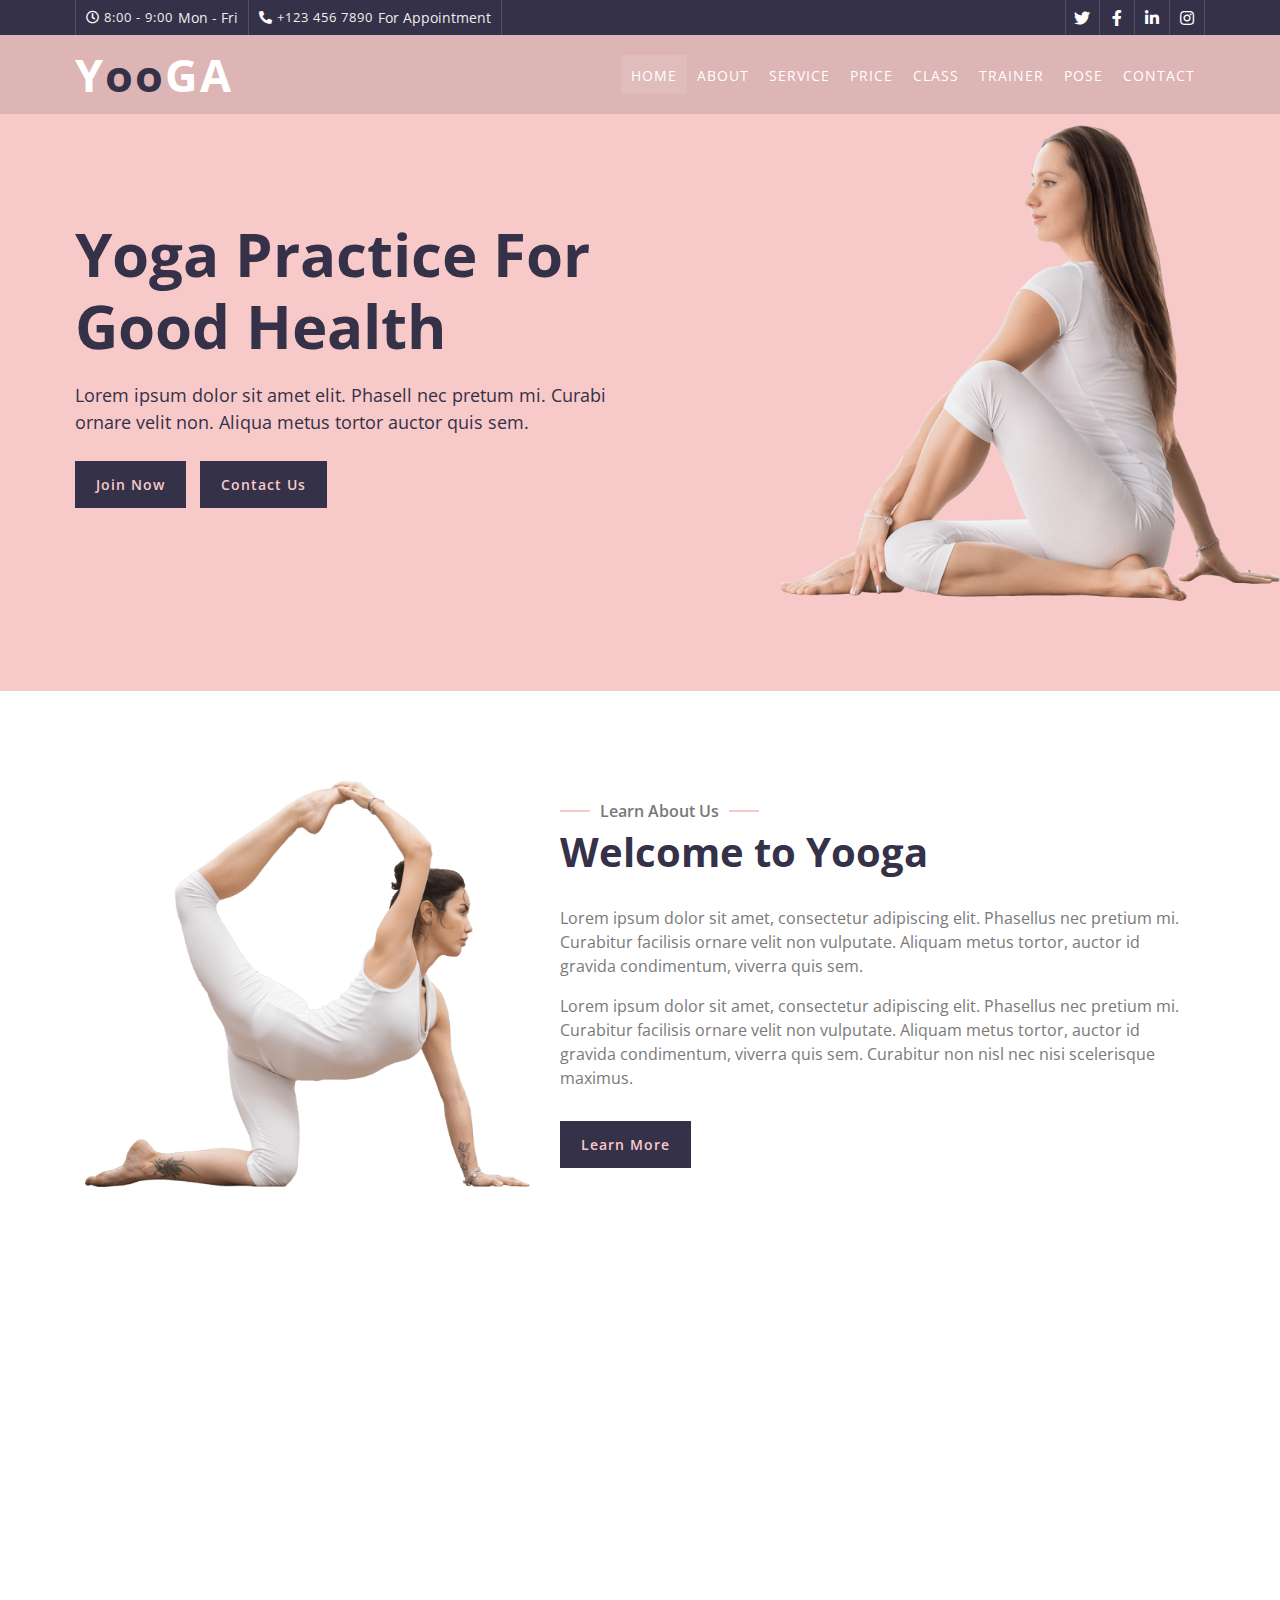
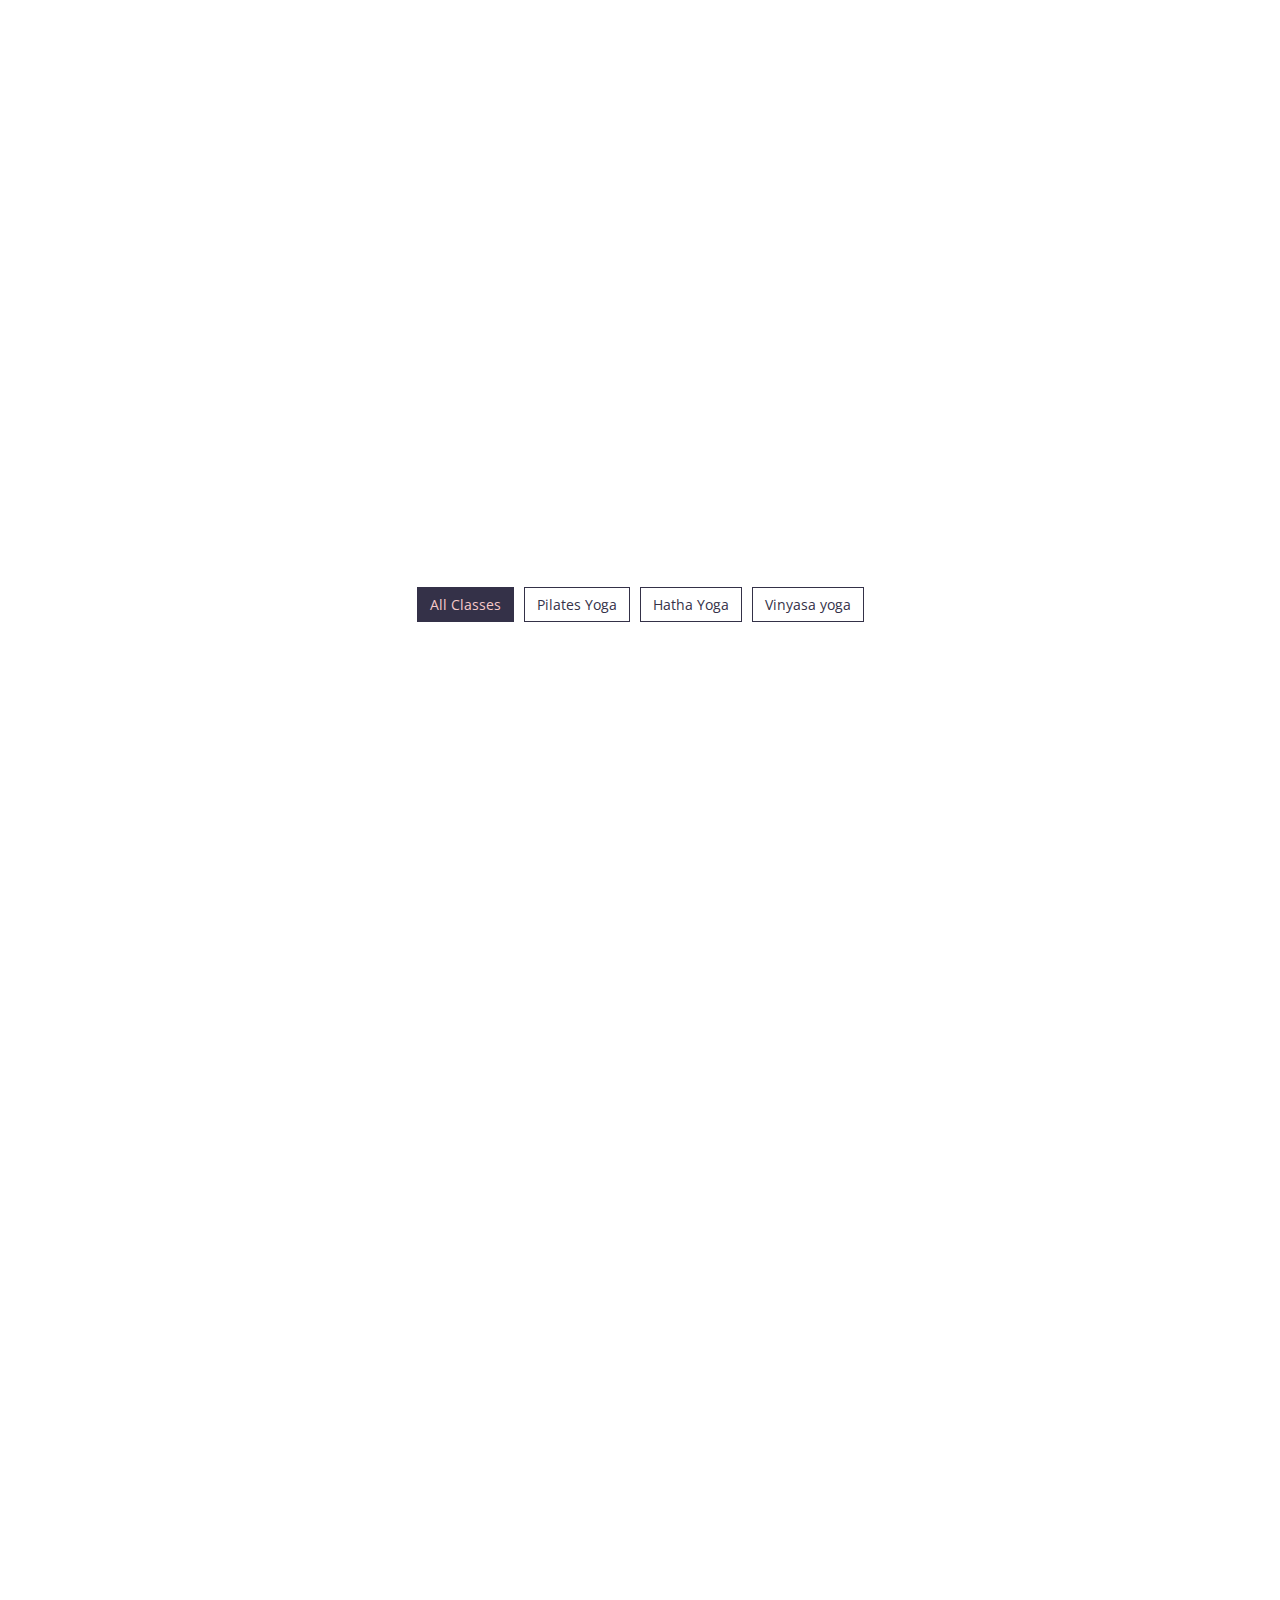
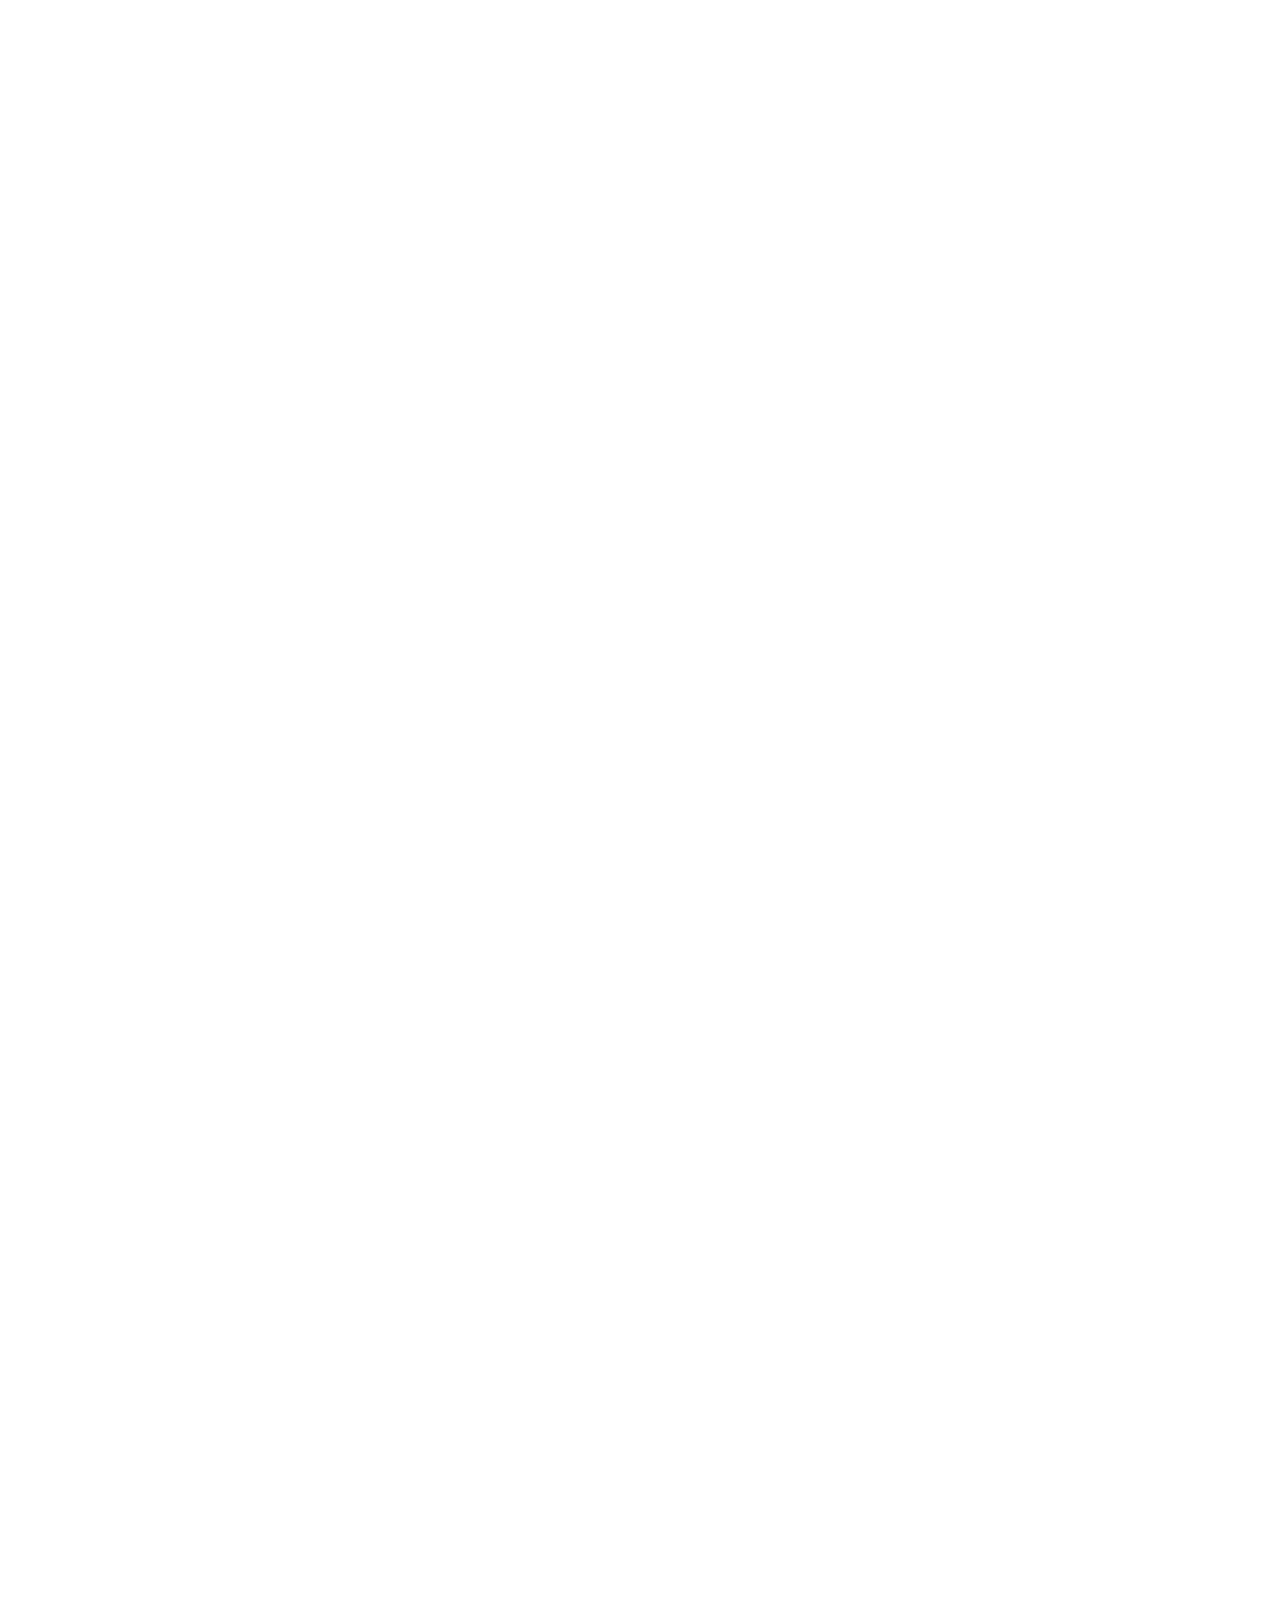
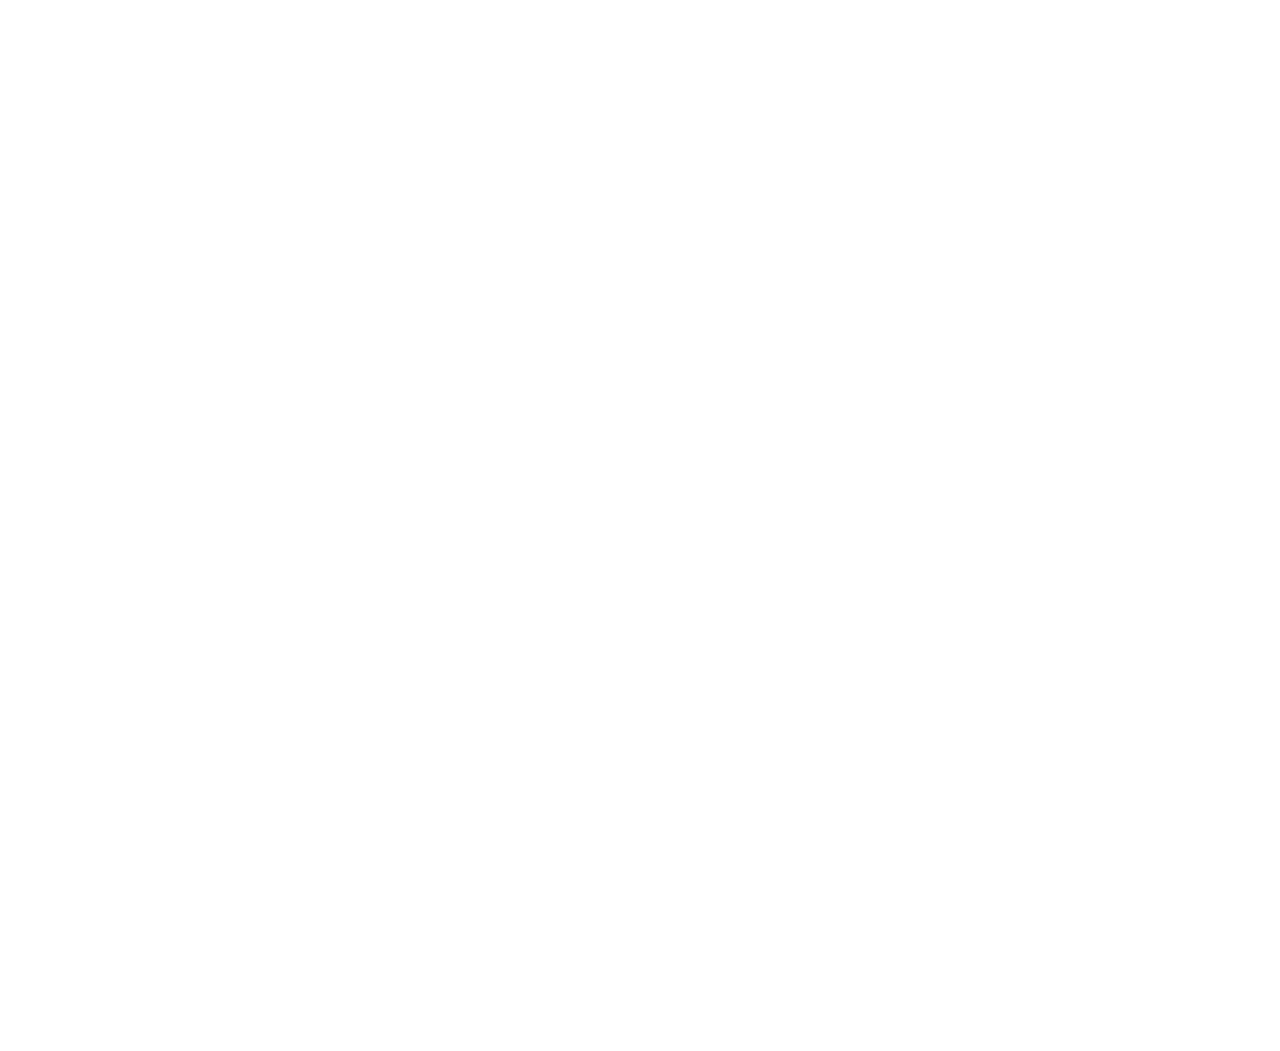
==== commit 63c9c851: "price & discount section and trainer page" ====
--- a/index.html
+++ b/index.html
@@ -72,7 +72,9 @@
                         <a href="index.html" class="nav-item nav-link active">Home</a>
                         <a href="about.html" class="nav-item nav-link">About</a>
                         <a href="service.html" class="nav-item nav-link">Service</a>
-                        <a href="class.html" class="nav-item nav-link">Class</a> 
+                        <a href="price.html" class="nav-item nav-link">Price</a>
+                        <a href="class.html" class="nav-item nav-link">Class</a>
+                        <a href="team.html" class="nav-item nav-link">Trainer</a>
                         <a href="portfolio.html" class="nav-item nav-link">Pose</a>
                         <a href="contact.html" class="nav-item nav-link">Contact</a>
                     </div>
@@ -355,6 +357,123 @@
             </div>
         </div>
         <!-- Class End -->
+        
+        
+        <!-- Discount Start -->
+        <div class="discount wow zoomIn" data-wow-delay="0.1s">
+            <div class="container">
+                <div class="section-header text-center">
+                    <p>Awesome Discount</p>
+                    <h2>Get <span>30%</span> Discount for all Classes</h2>
+                </div>
+                <div class="container discount-text">
+                    <p>
+                        Lorem ipsum dolor sit amet, consectetur adipiscing elit. Phasellus nec pretium mi. Curabitur facilisis ornare velit non vulputate. Aliquam metus tortor, auctor id gravida condimentum, viverra quis sem. Curabitur non nisl nec nisi scelerisque maximus. 
+                    </p>
+                    <a class="btn">Join Now</a>
+                </div>
+            </div>
+        </div>
+        <!-- Discount End -->
+        
+        
+        <!-- Price Start -->
+        <div class="price">
+            <div class="container">
+                <div class="section-header text-center wow zoomIn" data-wow-delay="0.1s">
+                    <p>Yoga Package</p>
+                    <h2>Yoga Pricing Plan</h2>
+                </div>
+                <div class="row">
+                    <div class="col-md-4 wow fadeInUp" data-wow-delay="0.0s">
+                        <div class="price-item">
+                            <div class="price-header">
+                                <div class="price-title">
+                                    <h2>Basic</h2>
+                                </div>
+                                <div class="price-prices">
+                                    <h2><small>$</small>49<span>/ mo</span></h2>
+                                </div>
+                            </div>
+                            <div class="price-body">
+                                <div class="price-description">
+                                    <ul>
+                                        <li>Personal Trainer</li>
+                                        <li>Special Class</li>
+                                        <li>Free Tutorials</li>
+                                        <li>Group Training</li>
+                                    </ul>
+                                </div>
+                            </div>
+                            <div class="price-footer">
+                                <div class="price-action">
+                                    <a class="btn" href="">Join Now</a>
+                                </div>
+                            </div>
+                        </div>
+                    </div>
+                    <div class="col-md-4 wow fadeInUp" data-wow-delay="0.3s">
+                        <div class="price-item featured-item">
+                            <div class="price-header">
+                                <div class="price-status">
+                                    <span>Popular</span>
+                                </div>
+                                <div class="price-title">
+                                    <h2>Standard</h2>
+                                </div>
+                                <div class="price-prices">
+                                    <h2><small>$</small>99<span>/ mo</span></h2>
+                                </div>
+                            </div>
+                            <div class="price-body">
+                                <div class="price-description">
+                                    <ul>
+                                        <li>Personal Trainer</li>
+                                        <li>Special Class</li>
+                                        <li>Free Tutorials</li>
+                                        <li>Group Training</li>
+                                    </ul>
+                                </div>
+                            </div>
+                            <div class="price-footer">
+                                <div class="price-action">
+                                    <a class="btn" href="">Join Now</a>
+                                </div>
+                            </div>
+                        </div>
+                    </div>
+                    <div class="col-md-4 wow fadeInUp" data-wow-delay="0.6s">
+                        <div class="price-item">
+                            <div class="price-header">
+                                <div class="price-title">
+                                    <h2>Premium</h2>
+                                </div>
+                                <div class="price-prices">
+                                    <h2><small>$</small>149<span>/ mo</span></h2>
+                                </div>
+                            </div>
+                            <div class="price-body">
+                                <div class="price-description">
+                                    <ul>
+                                        <li>Personal Trainer</li>
+                                        <li>Special Class</li>
+                                        <li>Free Tutorials</li>
+                                        <li>Group Training</li>
+                                    </ul>
+                                </div>
+                            </div>
+                            <div class="price-footer">
+                                <div class="price-action">
+                                    <a class="btn" href="">Join Now</a>
+                                </div>
+                            </div>
+                        </div>
+                    </div>
+                </div>
+            </div>
+        </div>
+        <!-- Price End -->
+        
         
         <!-- Testimonial Start -->
         <div class="testimonial wow fadeInUp" data-wow-delay="0.1s">
@@ -498,7 +617,7 @@
             </div>
         </div>
         <!-- Team End -->
-        
+
         <!-- Footer Start -->
         <div class="footer wow fadeIn" data-wow-delay="0.3s">
             <div class="container-fluid">
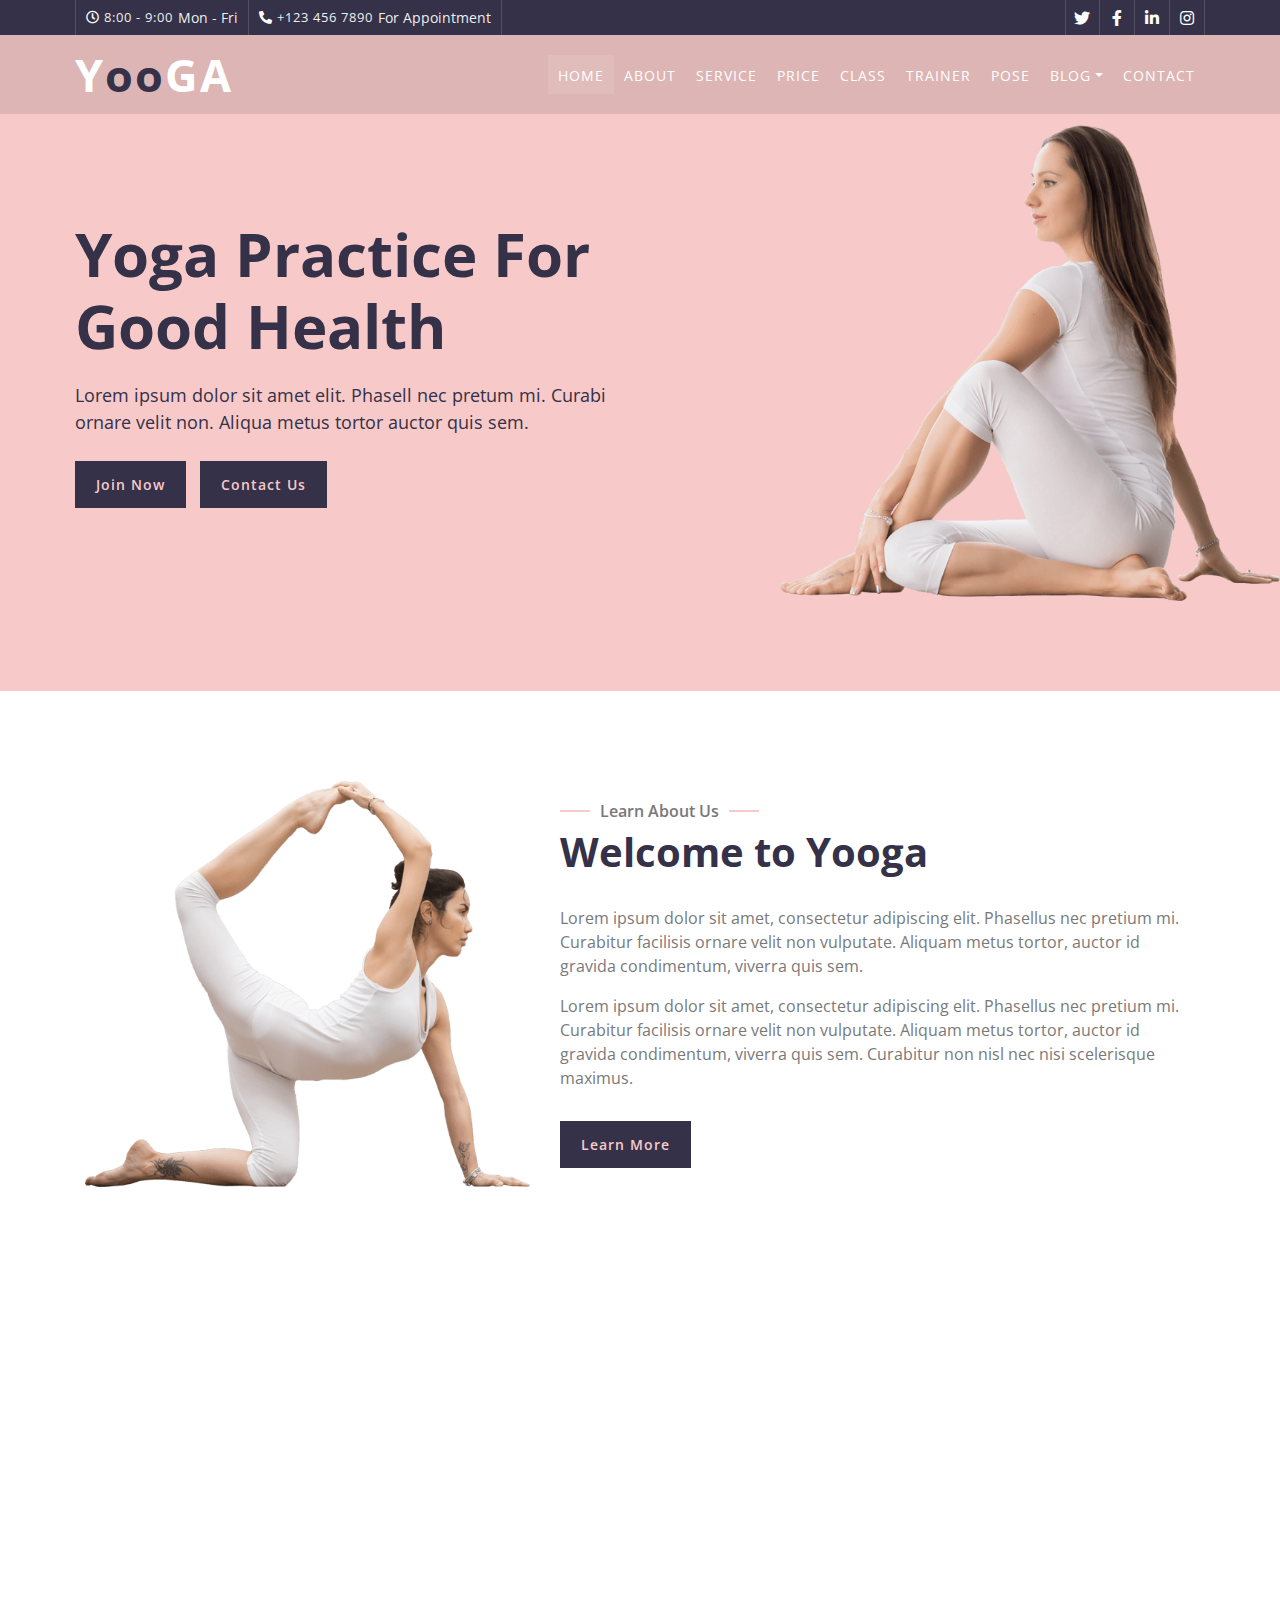
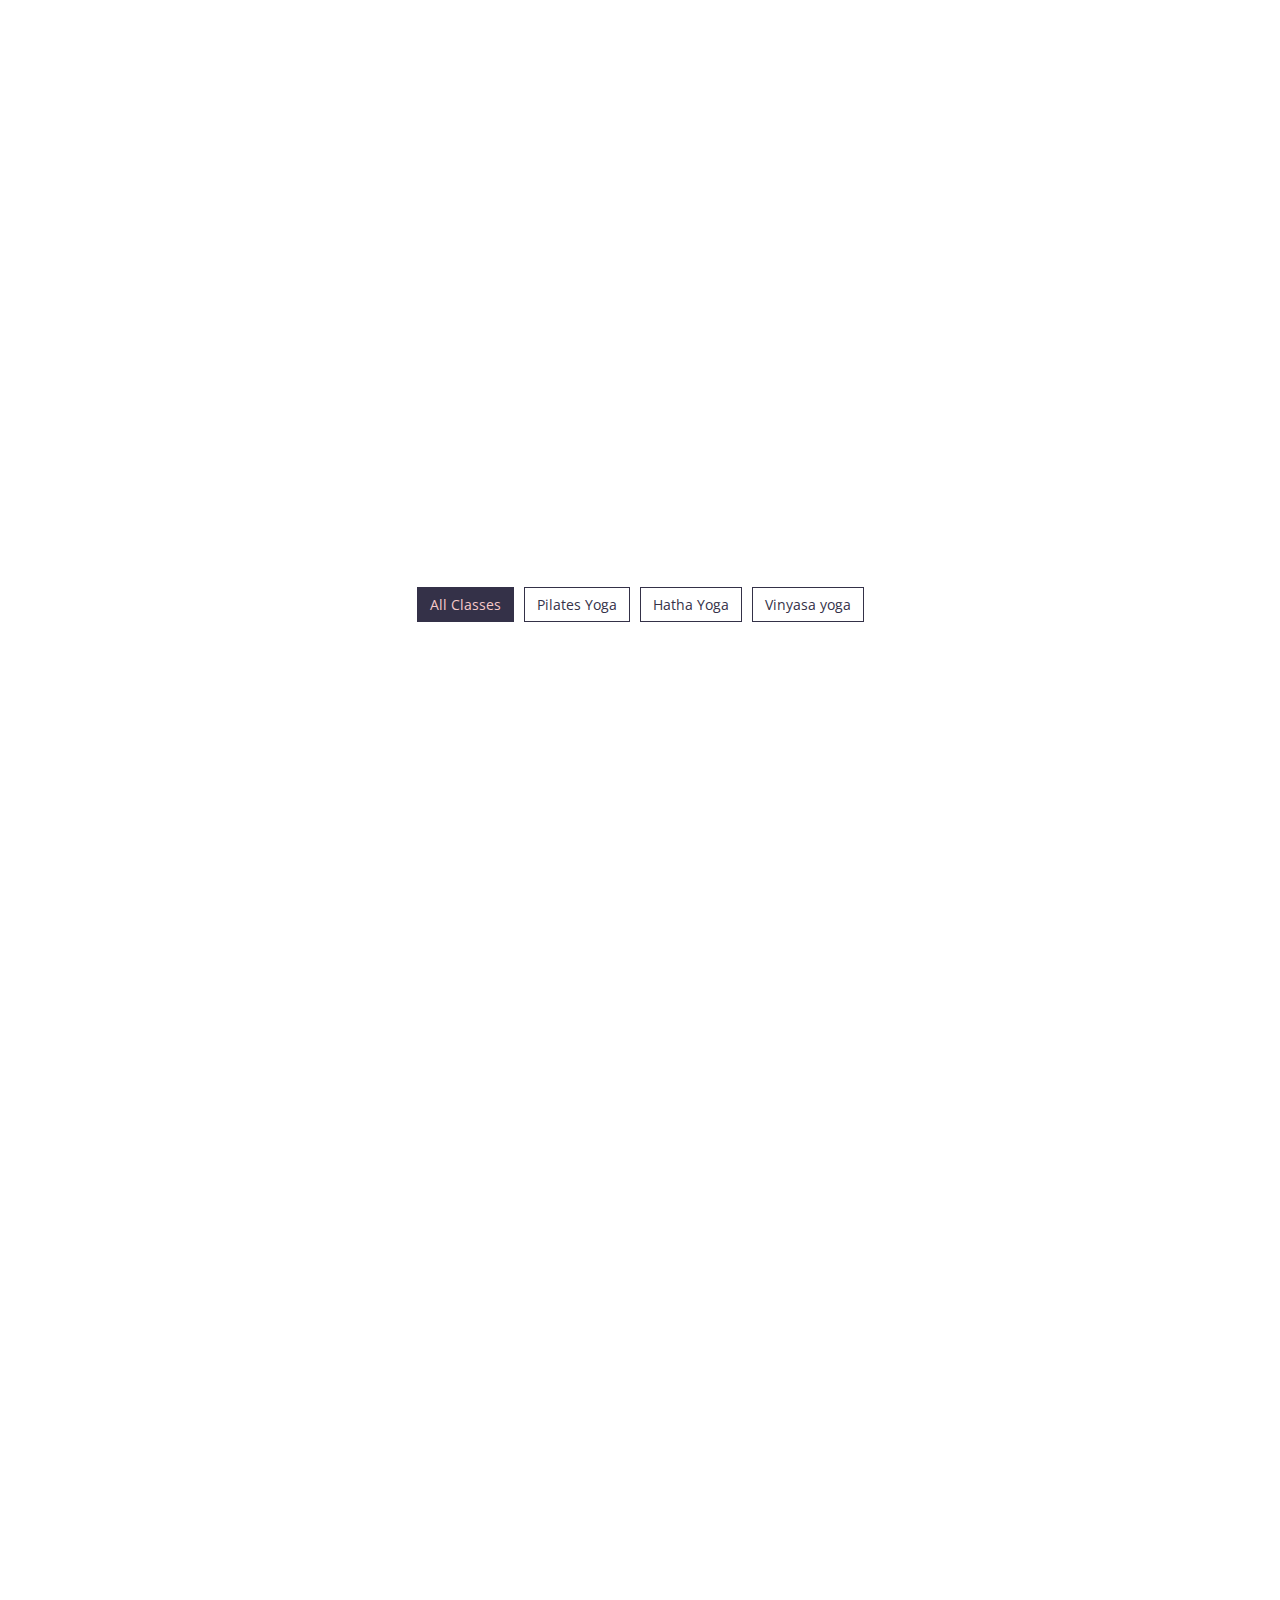
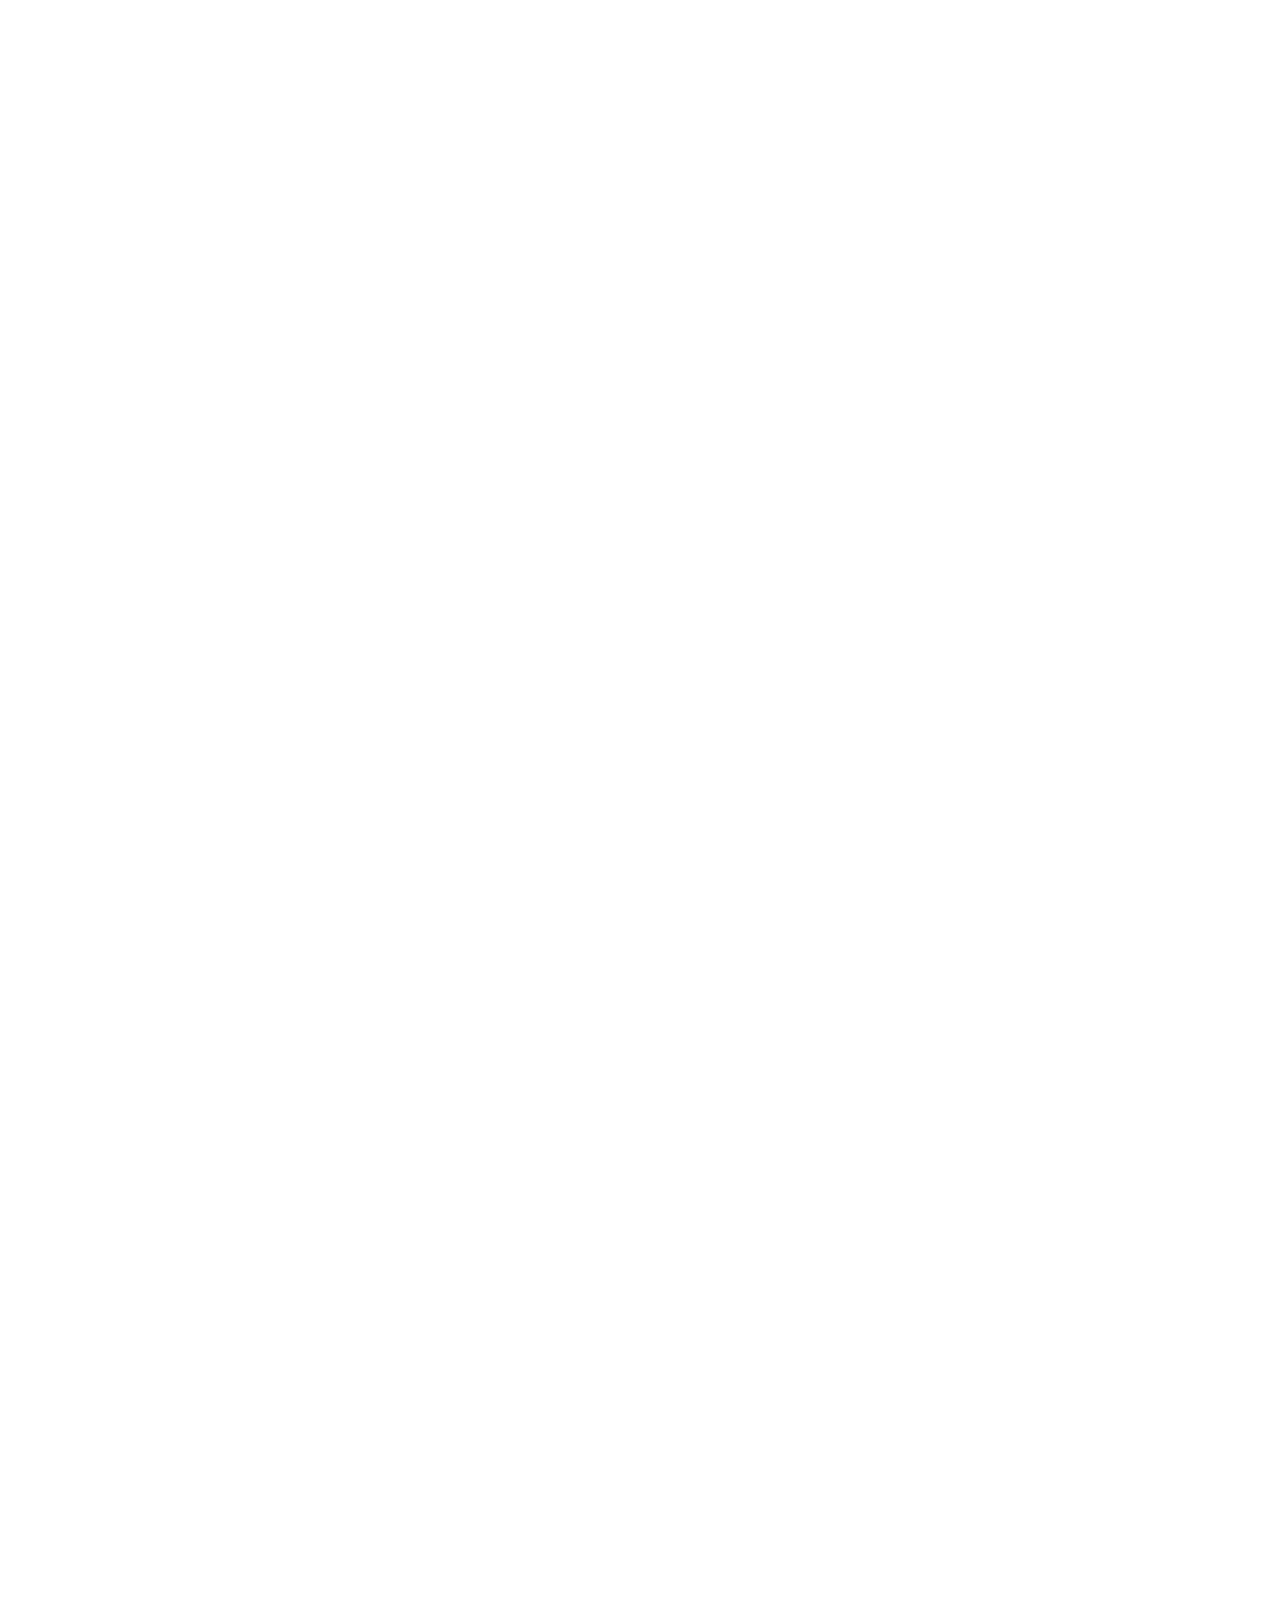
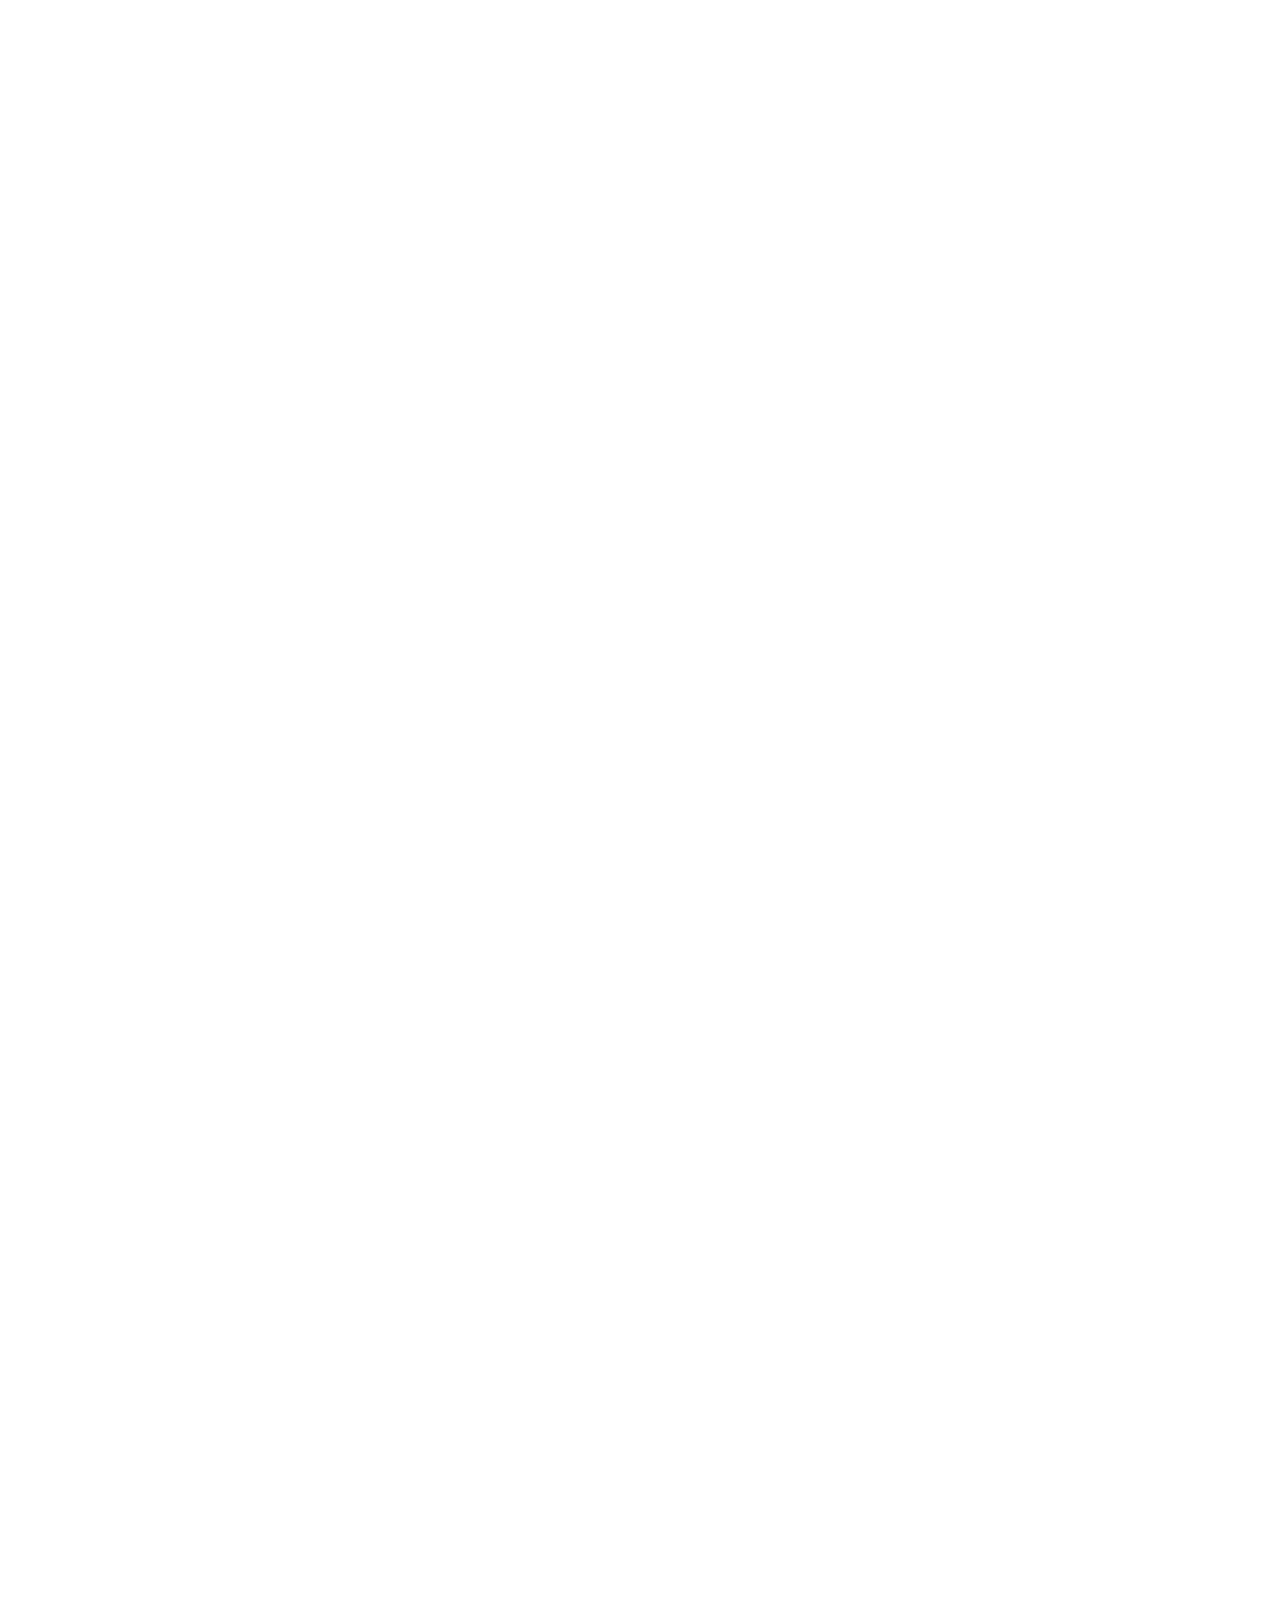
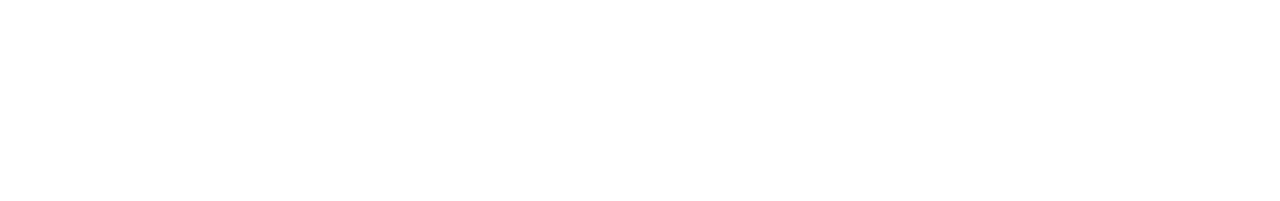
==== commit c9069088: "Added Blog feature" ====
--- a/index.html
+++ b/index.html
@@ -76,6 +76,13 @@
                         <a href="class.html" class="nav-item nav-link">Class</a>
                         <a href="team.html" class="nav-item nav-link">Trainer</a>
                         <a href="portfolio.html" class="nav-item nav-link">Pose</a>
+                        <div class="nav-item dropdown">
+                            <a href="#" class="nav-link dropdown-toggle" data-toggle="dropdown">Blog</a>
+                            <div class="dropdown-menu">
+                                <a href="blog.html" class="dropdown-item">Blog Grid</a>
+                                <a href="single.html" class="dropdown-item">Blog Detail</a>
+                            </div>
+                        </div>
                         <a href="contact.html" class="nav-item nav-link">Contact</a>
                     </div>
                 </div>
@@ -617,6 +624,123 @@
             </div>
         </div>
         <!-- Team End -->
+
+
+        <!-- Blog Start -->
+        <div class="blog">
+            <div class="container">
+                <div class="section-header text-center wow zoomIn" data-wow-delay="0.1s">
+                    <p>From Blog</p>
+                    <h2>Latest Yoga Articles</h2>
+                </div>
+                <div class="owl-carousel blog-carousel wow fadeInUp" data-wow-delay="0.1s">
+                    <div class="blog-item">
+                        <div class="blog-img">
+                            <img src="img/blog-1.jpg" alt="Blog">
+                        </div>
+                        <div class="blog-text">
+                            <h2>Lorem ipsum dolor</h2>
+                            <div class="blog-meta">
+                                <p><i class="far fa-list-alt"></i>Body Fitness</p>
+                                <p><i class="far fa-calendar-alt"></i>01-Jan-2045</p>
+                                <p><i class="far fa-comments"></i>5</p>
+                            </div>
+                            <p>
+                                Lorem ipsum dolor sit amet elit. Neca pretim miura bitur facili ornare velit non vulpte liqum metus tortor
+                            </p>
+                            <a class="btn" href="">Read More <i class="fa fa-angle-right"></i></a>
+                        </div>
+                    </div>
+                    <div class="blog-item">
+                        <div class="blog-img">
+                            <img src="img/blog-2.jpg" alt="Blog">
+                        </div>
+                        <div class="blog-text">
+                            <h2>Lorem ipsum dolor</h2>
+                            <div class="blog-meta">
+                                <p><i class="far fa-list-alt"></i>Body Fitness</p>
+                                <p><i class="far fa-calendar-alt"></i>01-Jan-2045</p>
+                                <p><i class="far fa-comments"></i>5</p>
+                            </div>
+                            <p>
+                                Lorem ipsum dolor sit amet elit. Neca pretim miura bitur facili ornare velit non vulpte liqum metus tortor
+                            </p>
+                            <a class="btn" href="">Read More <i class="fa fa-angle-right"></i></a>
+                        </div>
+                    </div>
+                    <div class="blog-item">
+                        <div class="blog-img">
+                            <img src="img/blog-3.jpg" alt="Blog">
+                        </div>
+                        <div class="blog-text">
+                            <h2>Lorem ipsum dolor</h2>
+                            <div class="blog-meta">
+                                <p><i class="far fa-list-alt"></i>Body Fitness</p>
+                                <p><i class="far fa-calendar-alt"></i>01-Jan-2045</p>
+                                <p><i class="far fa-comments"></i>5</p>
+                            </div>
+                            <p>
+                                Lorem ipsum dolor sit amet elit. Neca pretim miura bitur facili ornare velit non vulpte liqum metus tortor
+                            </p>
+                            <a class="btn" href="">Read More <i class="fa fa-angle-right"></i></a>
+                        </div>
+                    </div>
+                    <div class="blog-item">
+                        <div class="blog-img">
+                            <img src="img/blog-4.jpg" alt="Blog">
+                        </div>
+                        <div class="blog-text">
+                            <h2>Lorem ipsum dolor</h2>
+                            <div class="blog-meta">
+                                <p><i class="far fa-list-alt"></i>Body Fitness</p>
+                                <p><i class="far fa-calendar-alt"></i>01-Jan-2045</p>
+                                <p><i class="far fa-comments"></i>5</p>
+                            </div>
+                            <p>
+                                Lorem ipsum dolor sit amet elit. Neca pretim miura bitur facili ornare velit non vulpte liqum metus tortor
+                            </p>
+                            <a class="btn" href="">Read More <i class="fa fa-angle-right"></i></a>
+                        </div>
+                    </div>
+                    <div class="blog-item">
+                        <div class="blog-img">
+                            <img src="img/blog-5.jpg" alt="Blog">
+                        </div>
+                        <div class="blog-text">
+                            <h2>Lorem ipsum dolor</h2>
+                            <div class="blog-meta">
+                                <p><i class="far fa-list-alt"></i>Body Fitness</p>
+                                <p><i class="far fa-calendar-alt"></i>01-Jan-2045</p>
+                                <p><i class="far fa-comments"></i>5</p>
+                            </div>
+                            <p>
+                                Lorem ipsum dolor sit amet elit. Neca pretim miura bitur facili ornare velit non vulpte liqum metus tortor
+                            </p>
+                            <a class="btn" href="">Read More <i class="fa fa-angle-right"></i></a>
+                        </div>
+                    </div>
+                    <div class="blog-item">
+                        <div class="blog-img">
+                            <img src="img/blog-6.jpg" alt="Blog">
+                        </div>
+                        <div class="blog-text">
+                            <h2>Lorem ipsum dolor</h2>
+                            <div class="blog-meta">
+                                <p><i class="far fa-list-alt"></i>Body Fitness</p>
+                                <p><i class="far fa-calendar-alt"></i>01-Jan-2045</p>
+                                <p><i class="far fa-comments"></i>5</p>
+                            </div>
+                            <p>
+                                Lorem ipsum dolor sit amet elit. Neca pretim miura bitur facili ornare velit non vulpte liqum metus tortor
+                            </p>
+                            <a class="btn" href="">Read More <i class="fa fa-angle-right"></i></a>
+                        </div>
+                    </div>
+                </div>
+            </div>
+        </div>
+        <!-- Blog End -->
+
 
         <!-- Footer Start -->
         <div class="footer wow fadeIn" data-wow-delay="0.3s">
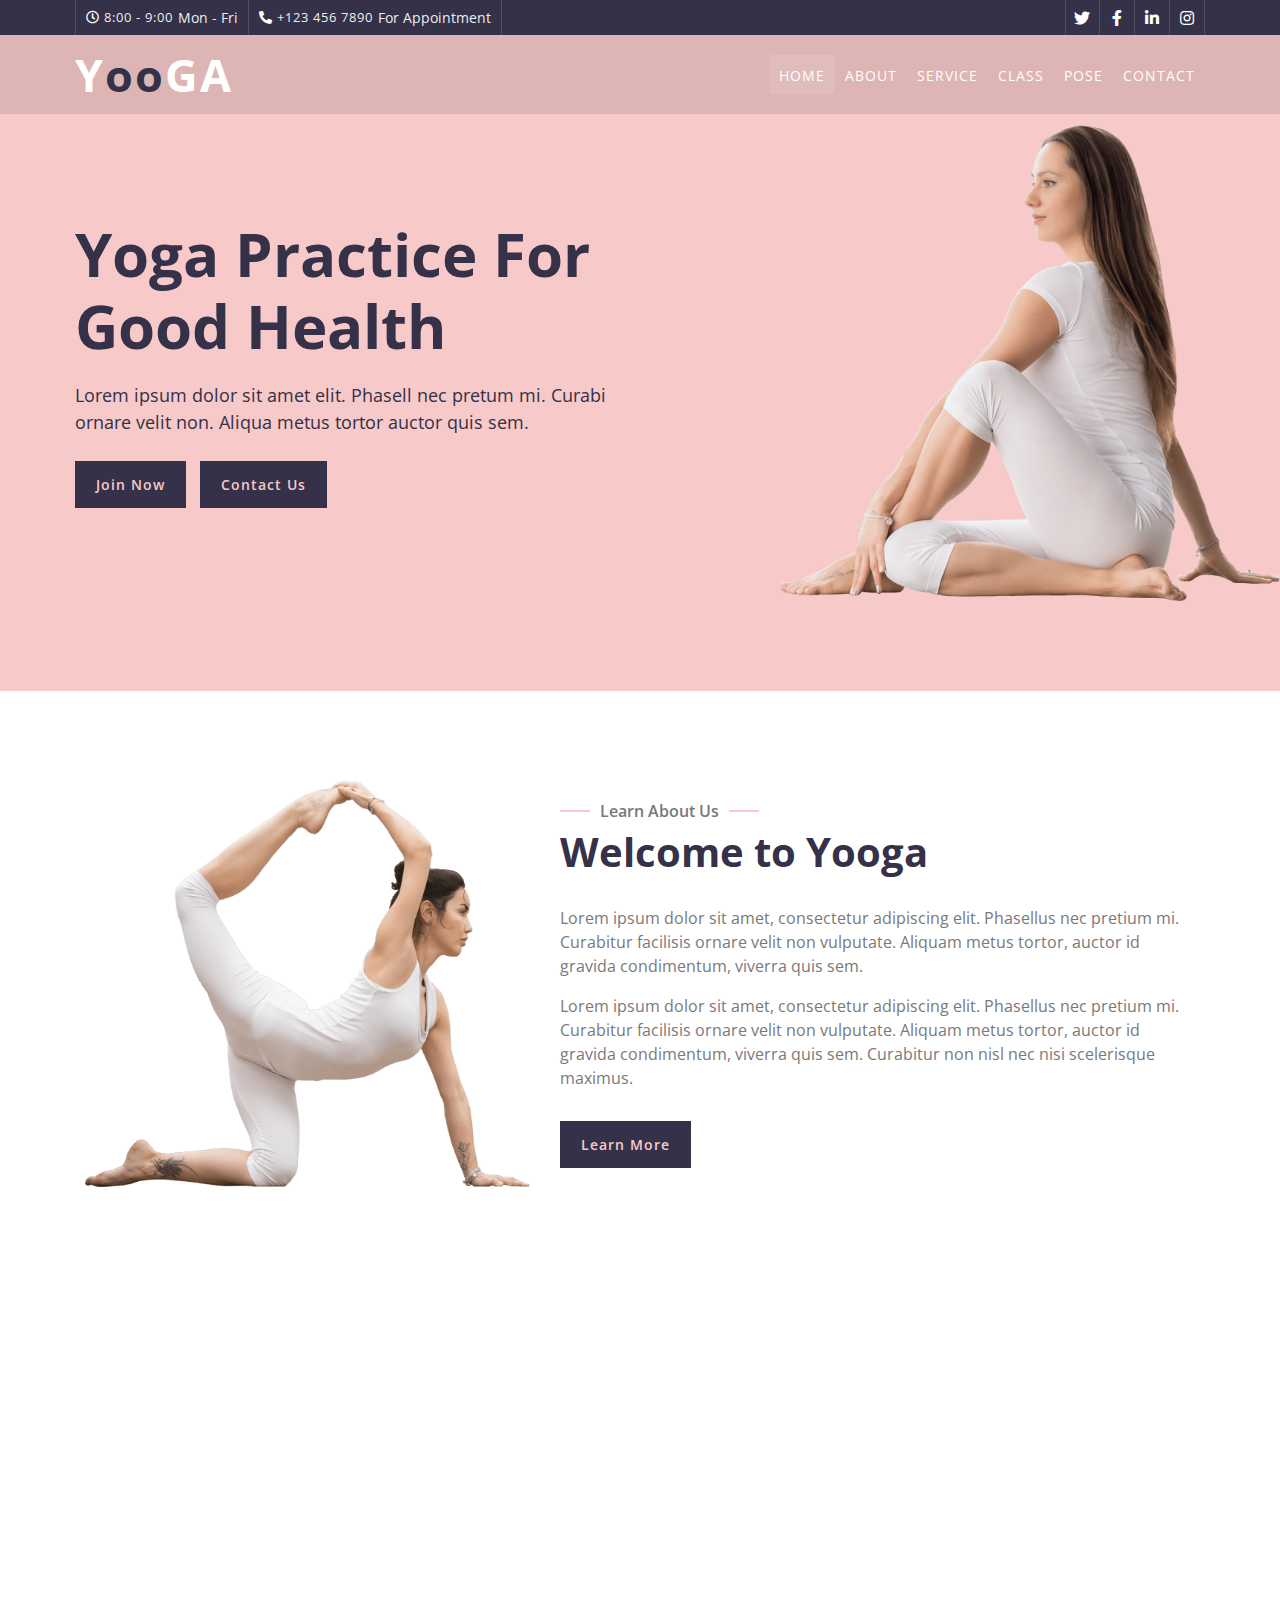
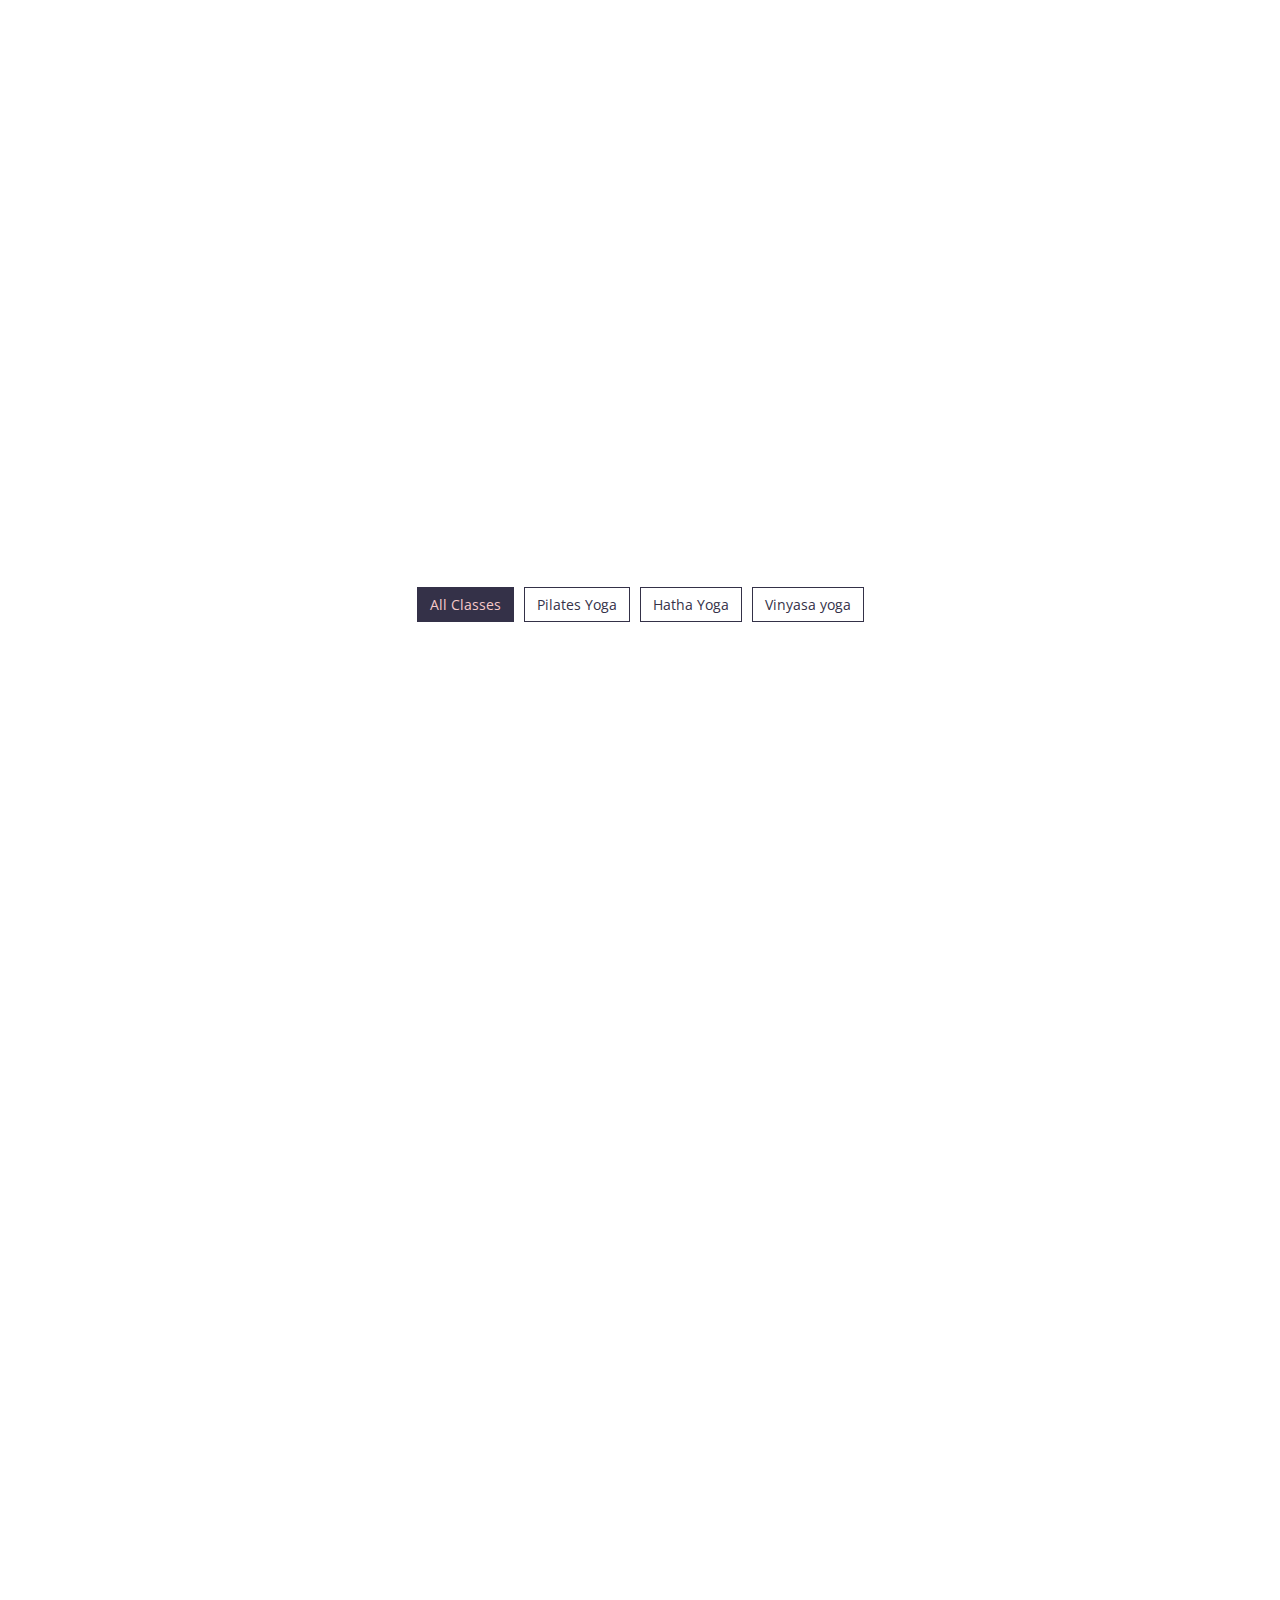
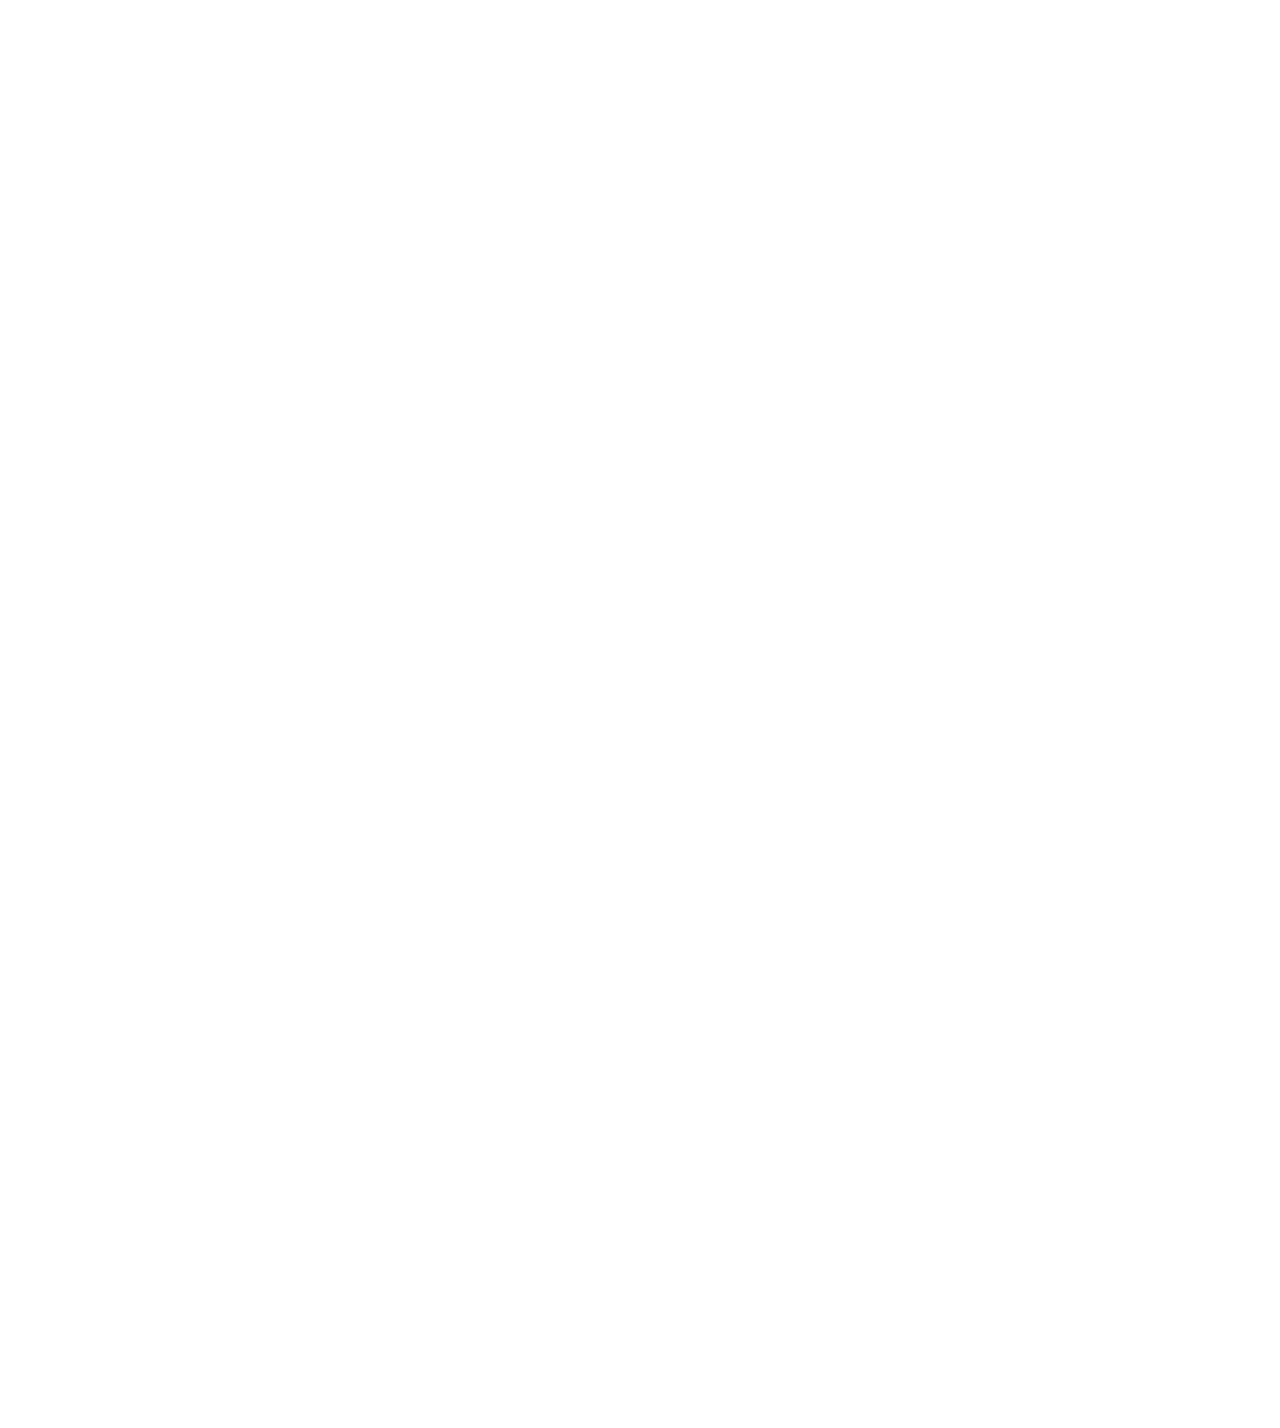
==== commit c6ba0642: "added top bar and yoga class schedule" ====
--- a/index.html
+++ b/index.html
@@ -72,17 +72,8 @@
                         <a href="index.html" class="nav-item nav-link active">Home</a>
                         <a href="about.html" class="nav-item nav-link">About</a>
                         <a href="service.html" class="nav-item nav-link">Service</a>
-                        <a href="price.html" class="nav-item nav-link">Price</a>
-                        <a href="class.html" class="nav-item nav-link">Class</a>
-                        <a href="team.html" class="nav-item nav-link">Trainer</a>
+                        <a href="class.html" class="nav-item nav-link">Class</a> 
                         <a href="portfolio.html" class="nav-item nav-link">Pose</a>
-                        <div class="nav-item dropdown">
-                            <a href="#" class="nav-link dropdown-toggle" data-toggle="dropdown">Blog</a>
-                            <div class="dropdown-menu">
-                                <a href="blog.html" class="dropdown-item">Blog Grid</a>
-                                <a href="single.html" class="dropdown-item">Blog Detail</a>
-                            </div>
-                        </div>
                         <a href="contact.html" class="nav-item nav-link">Contact</a>
                     </div>
                 </div>
@@ -364,123 +355,6 @@
             </div>
         </div>
         <!-- Class End -->
-        
-        
-        <!-- Discount Start -->
-        <div class="discount wow zoomIn" data-wow-delay="0.1s">
-            <div class="container">
-                <div class="section-header text-center">
-                    <p>Awesome Discount</p>
-                    <h2>Get <span>30%</span> Discount for all Classes</h2>
-                </div>
-                <div class="container discount-text">
-                    <p>
-                        Lorem ipsum dolor sit amet, consectetur adipiscing elit. Phasellus nec pretium mi. Curabitur facilisis ornare velit non vulputate. Aliquam metus tortor, auctor id gravida condimentum, viverra quis sem. Curabitur non nisl nec nisi scelerisque maximus. 
-                    </p>
-                    <a class="btn">Join Now</a>
-                </div>
-            </div>
-        </div>
-        <!-- Discount End -->
-        
-        
-        <!-- Price Start -->
-        <div class="price">
-            <div class="container">
-                <div class="section-header text-center wow zoomIn" data-wow-delay="0.1s">
-                    <p>Yoga Package</p>
-                    <h2>Yoga Pricing Plan</h2>
-                </div>
-                <div class="row">
-                    <div class="col-md-4 wow fadeInUp" data-wow-delay="0.0s">
-                        <div class="price-item">
-                            <div class="price-header">
-                                <div class="price-title">
-                                    <h2>Basic</h2>
-                                </div>
-                                <div class="price-prices">
-                                    <h2><small>$</small>49<span>/ mo</span></h2>
-                                </div>
-                            </div>
-                            <div class="price-body">
-                                <div class="price-description">
-                                    <ul>
-                                        <li>Personal Trainer</li>
-                                        <li>Special Class</li>
-                                        <li>Free Tutorials</li>
-                                        <li>Group Training</li>
-                                    </ul>
-                                </div>
-                            </div>
-                            <div class="price-footer">
-                                <div class="price-action">
-                                    <a class="btn" href="">Join Now</a>
-                                </div>
-                            </div>
-                        </div>
-                    </div>
-                    <div class="col-md-4 wow fadeInUp" data-wow-delay="0.3s">
-                        <div class="price-item featured-item">
-                            <div class="price-header">
-                                <div class="price-status">
-                                    <span>Popular</span>
-                                </div>
-                                <div class="price-title">
-                                    <h2>Standard</h2>
-                                </div>
-                                <div class="price-prices">
-                                    <h2><small>$</small>99<span>/ mo</span></h2>
-                                </div>
-                            </div>
-                            <div class="price-body">
-                                <div class="price-description">
-                                    <ul>
-                                        <li>Personal Trainer</li>
-                                        <li>Special Class</li>
-                                        <li>Free Tutorials</li>
-                                        <li>Group Training</li>
-                                    </ul>
-                                </div>
-                            </div>
-                            <div class="price-footer">
-                                <div class="price-action">
-                                    <a class="btn" href="">Join Now</a>
-                                </div>
-                            </div>
-                        </div>
-                    </div>
-                    <div class="col-md-4 wow fadeInUp" data-wow-delay="0.6s">
-                        <div class="price-item">
-                            <div class="price-header">
-                                <div class="price-title">
-                                    <h2>Premium</h2>
-                                </div>
-                                <div class="price-prices">
-                                    <h2><small>$</small>149<span>/ mo</span></h2>
-                                </div>
-                            </div>
-                            <div class="price-body">
-                                <div class="price-description">
-                                    <ul>
-                                        <li>Personal Trainer</li>
-                                        <li>Special Class</li>
-                                        <li>Free Tutorials</li>
-                                        <li>Group Training</li>
-                                    </ul>
-                                </div>
-                            </div>
-                            <div class="price-footer">
-                                <div class="price-action">
-                                    <a class="btn" href="">Join Now</a>
-                                </div>
-                            </div>
-                        </div>
-                    </div>
-                </div>
-            </div>
-        </div>
-        <!-- Price End -->
-        
         
         <!-- Testimonial Start -->
         <div class="testimonial wow fadeInUp" data-wow-delay="0.1s">
@@ -624,124 +498,7 @@
             </div>
         </div>
         <!-- Team End -->
-
-
-        <!-- Blog Start -->
-        <div class="blog">
-            <div class="container">
-                <div class="section-header text-center wow zoomIn" data-wow-delay="0.1s">
-                    <p>From Blog</p>
-                    <h2>Latest Yoga Articles</h2>
-                </div>
-                <div class="owl-carousel blog-carousel wow fadeInUp" data-wow-delay="0.1s">
-                    <div class="blog-item">
-                        <div class="blog-img">
-                            <img src="img/blog-1.jpg" alt="Blog">
-                        </div>
-                        <div class="blog-text">
-                            <h2>Lorem ipsum dolor</h2>
-                            <div class="blog-meta">
-                                <p><i class="far fa-list-alt"></i>Body Fitness</p>
-                                <p><i class="far fa-calendar-alt"></i>01-Jan-2045</p>
-                                <p><i class="far fa-comments"></i>5</p>
-                            </div>
-                            <p>
-                                Lorem ipsum dolor sit amet elit. Neca pretim miura bitur facili ornare velit non vulpte liqum metus tortor
-                            </p>
-                            <a class="btn" href="">Read More <i class="fa fa-angle-right"></i></a>
-                        </div>
-                    </div>
-                    <div class="blog-item">
-                        <div class="blog-img">
-                            <img src="img/blog-2.jpg" alt="Blog">
-                        </div>
-                        <div class="blog-text">
-                            <h2>Lorem ipsum dolor</h2>
-                            <div class="blog-meta">
-                                <p><i class="far fa-list-alt"></i>Body Fitness</p>
-                                <p><i class="far fa-calendar-alt"></i>01-Jan-2045</p>
-                                <p><i class="far fa-comments"></i>5</p>
-                            </div>
-                            <p>
-                                Lorem ipsum dolor sit amet elit. Neca pretim miura bitur facili ornare velit non vulpte liqum metus tortor
-                            </p>
-                            <a class="btn" href="">Read More <i class="fa fa-angle-right"></i></a>
-                        </div>
-                    </div>
-                    <div class="blog-item">
-                        <div class="blog-img">
-                            <img src="img/blog-3.jpg" alt="Blog">
-                        </div>
-                        <div class="blog-text">
-                            <h2>Lorem ipsum dolor</h2>
-                            <div class="blog-meta">
-                                <p><i class="far fa-list-alt"></i>Body Fitness</p>
-                                <p><i class="far fa-calendar-alt"></i>01-Jan-2045</p>
-                                <p><i class="far fa-comments"></i>5</p>
-                            </div>
-                            <p>
-                                Lorem ipsum dolor sit amet elit. Neca pretim miura bitur facili ornare velit non vulpte liqum metus tortor
-                            </p>
-                            <a class="btn" href="">Read More <i class="fa fa-angle-right"></i></a>
-                        </div>
-                    </div>
-                    <div class="blog-item">
-                        <div class="blog-img">
-                            <img src="img/blog-4.jpg" alt="Blog">
-                        </div>
-                        <div class="blog-text">
-                            <h2>Lorem ipsum dolor</h2>
-                            <div class="blog-meta">
-                                <p><i class="far fa-list-alt"></i>Body Fitness</p>
-                                <p><i class="far fa-calendar-alt"></i>01-Jan-2045</p>
-                                <p><i class="far fa-comments"></i>5</p>
-                            </div>
-                            <p>
-                                Lorem ipsum dolor sit amet elit. Neca pretim miura bitur facili ornare velit non vulpte liqum metus tortor
-                            </p>
-                            <a class="btn" href="">Read More <i class="fa fa-angle-right"></i></a>
-                        </div>
-                    </div>
-                    <div class="blog-item">
-                        <div class="blog-img">
-                            <img src="img/blog-5.jpg" alt="Blog">
-                        </div>
-                        <div class="blog-text">
-                            <h2>Lorem ipsum dolor</h2>
-                            <div class="blog-meta">
-                                <p><i class="far fa-list-alt"></i>Body Fitness</p>
-                                <p><i class="far fa-calendar-alt"></i>01-Jan-2045</p>
-                                <p><i class="far fa-comments"></i>5</p>
-                            </div>
-                            <p>
-                                Lorem ipsum dolor sit amet elit. Neca pretim miura bitur facili ornare velit non vulpte liqum metus tortor
-                            </p>
-                            <a class="btn" href="">Read More <i class="fa fa-angle-right"></i></a>
-                        </div>
-                    </div>
-                    <div class="blog-item">
-                        <div class="blog-img">
-                            <img src="img/blog-6.jpg" alt="Blog">
-                        </div>
-                        <div class="blog-text">
-                            <h2>Lorem ipsum dolor</h2>
-                            <div class="blog-meta">
-                                <p><i class="far fa-list-alt"></i>Body Fitness</p>
-                                <p><i class="far fa-calendar-alt"></i>01-Jan-2045</p>
-                                <p><i class="far fa-comments"></i>5</p>
-                            </div>
-                            <p>
-                                Lorem ipsum dolor sit amet elit. Neca pretim miura bitur facili ornare velit non vulpte liqum metus tortor
-                            </p>
-                            <a class="btn" href="">Read More <i class="fa fa-angle-right"></i></a>
-                        </div>
-                    </div>
-                </div>
-            </div>
-        </div>
-        <!-- Blog End -->
-
-
+        
         <!-- Footer Start -->
         <div class="footer wow fadeIn" data-wow-delay="0.3s">
             <div class="container-fluid">
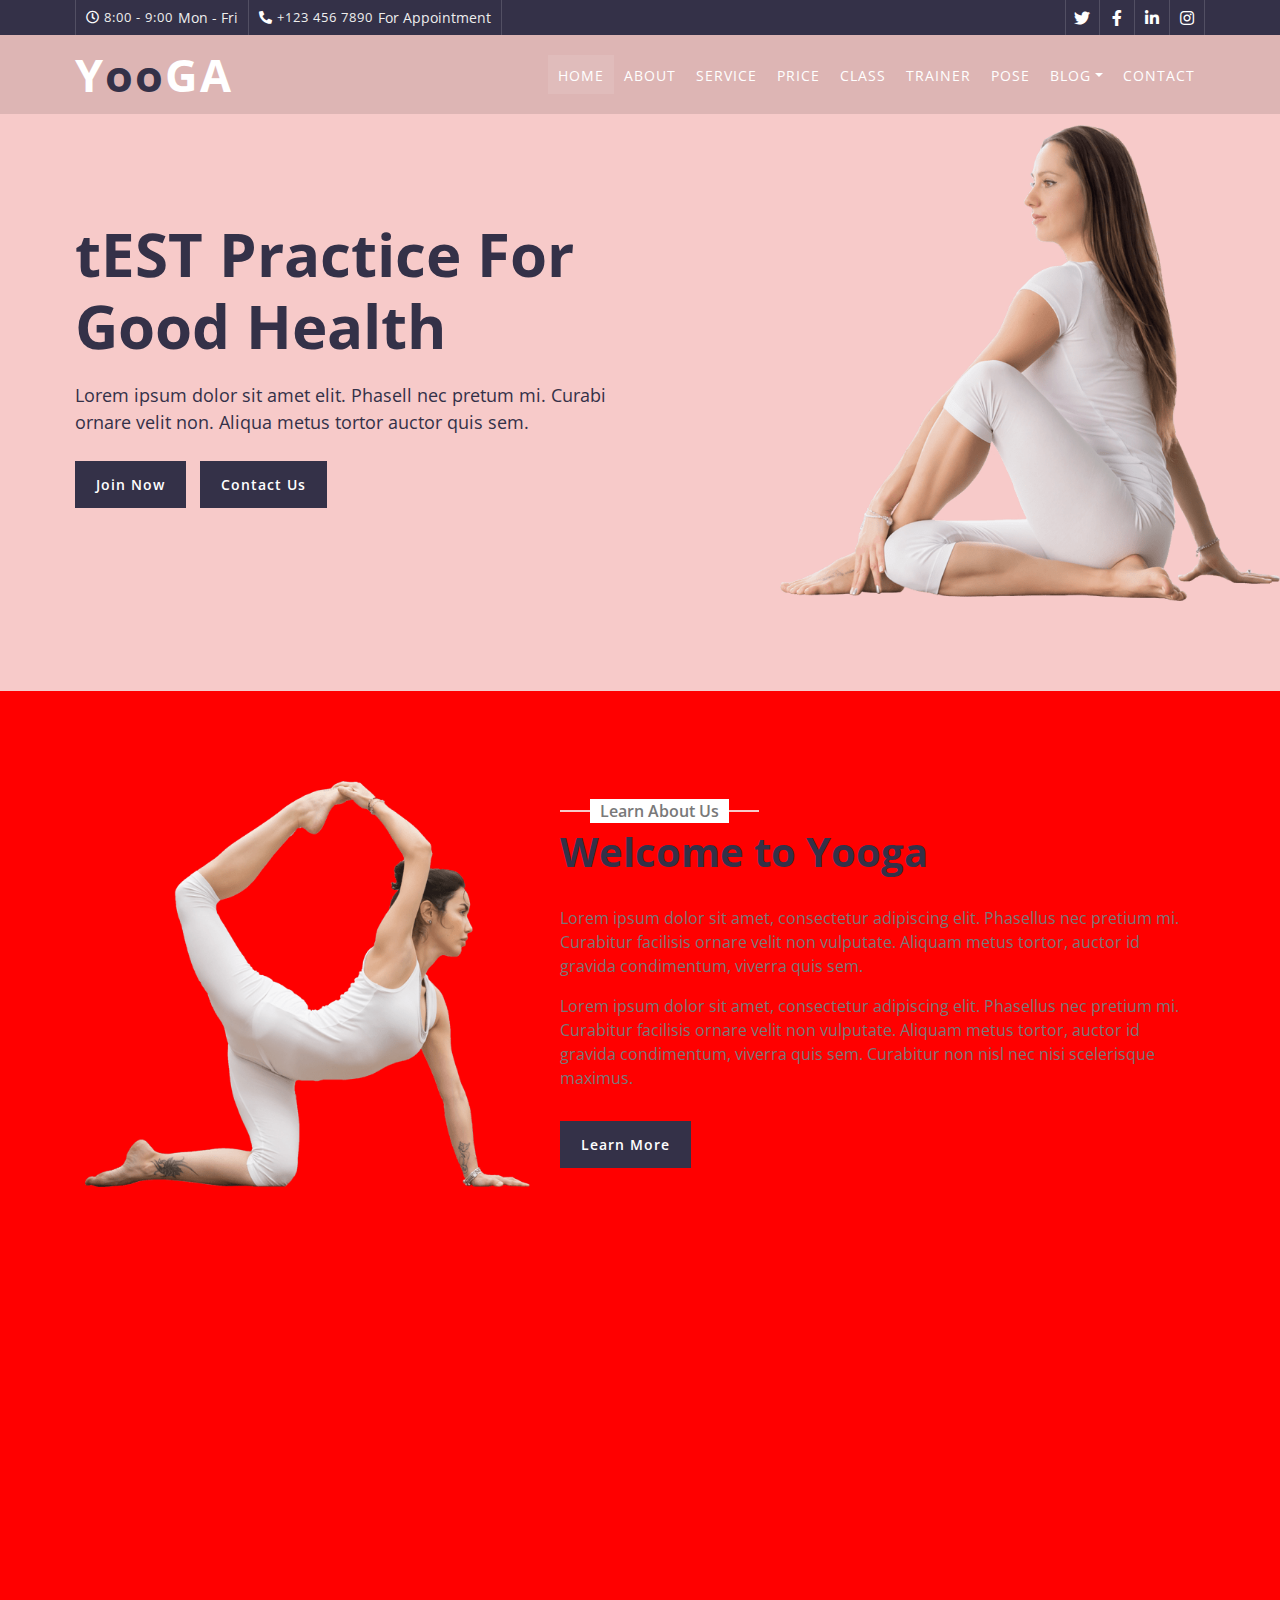
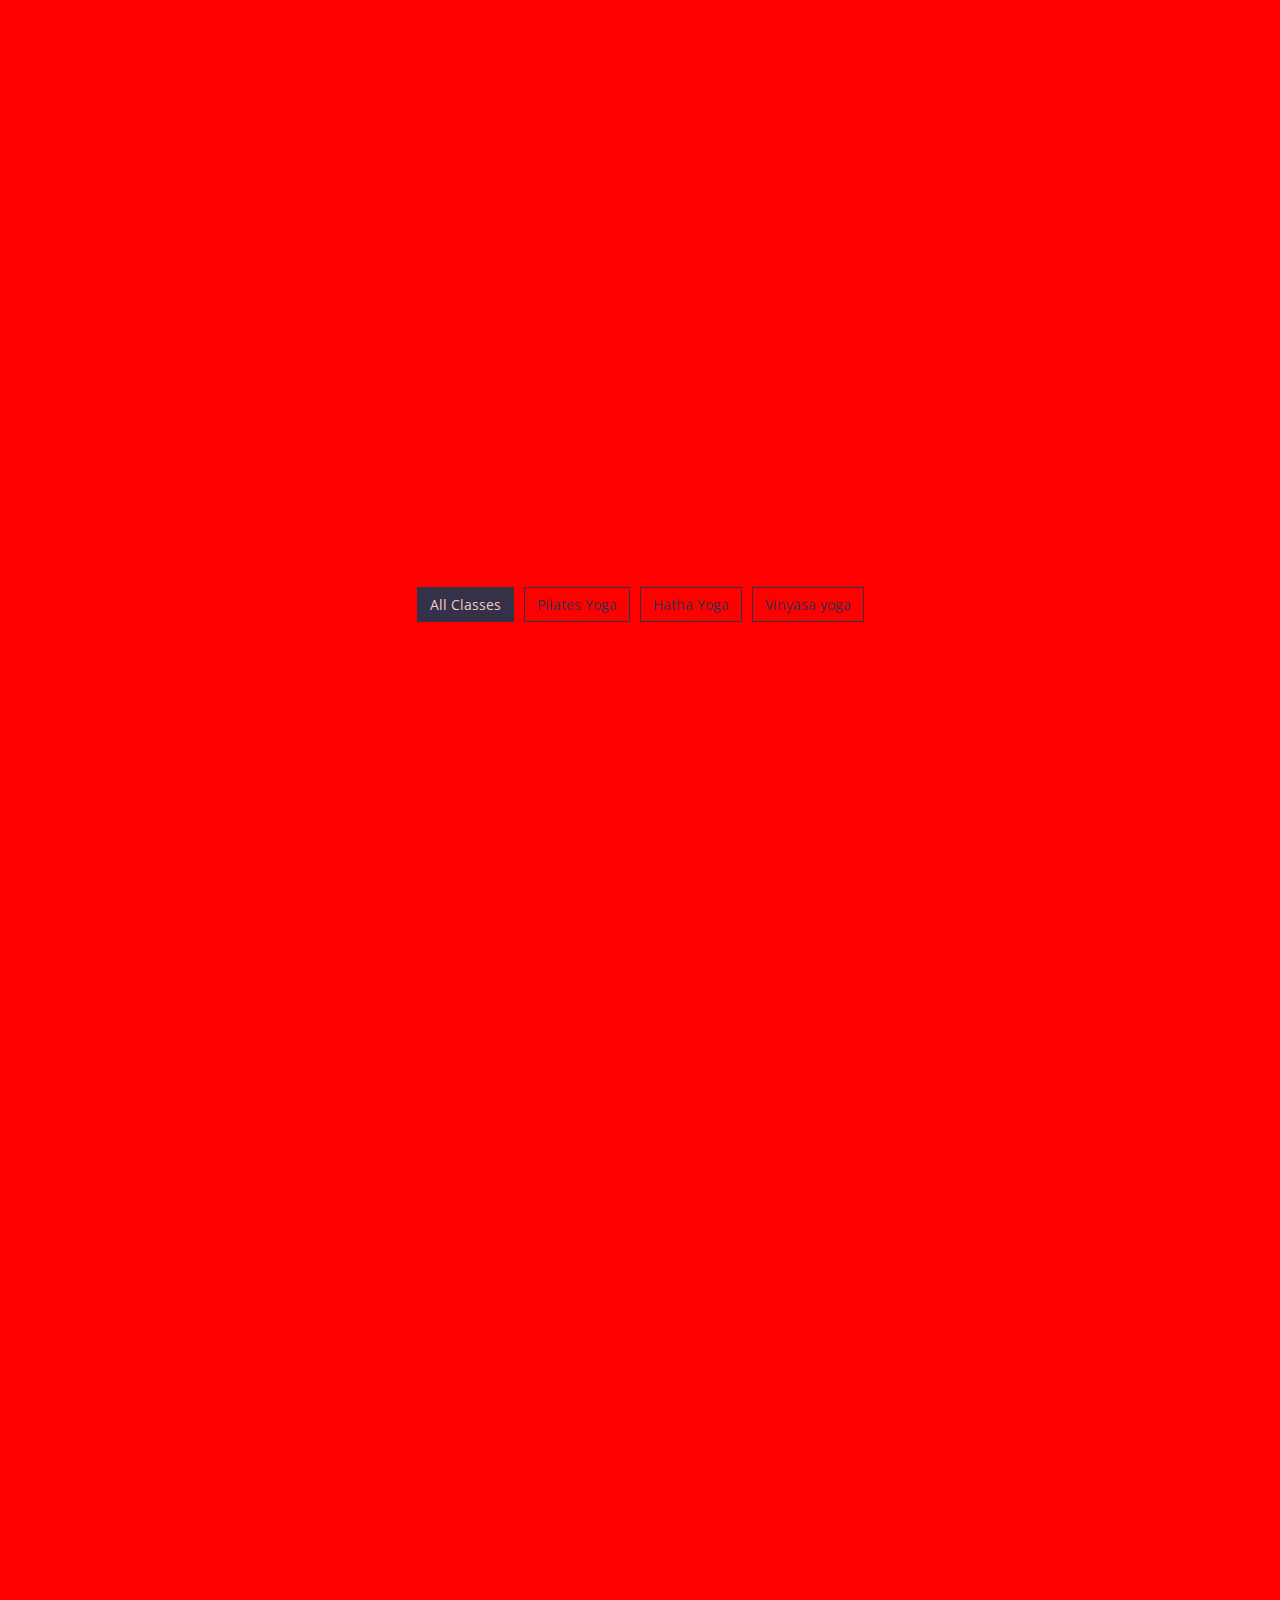
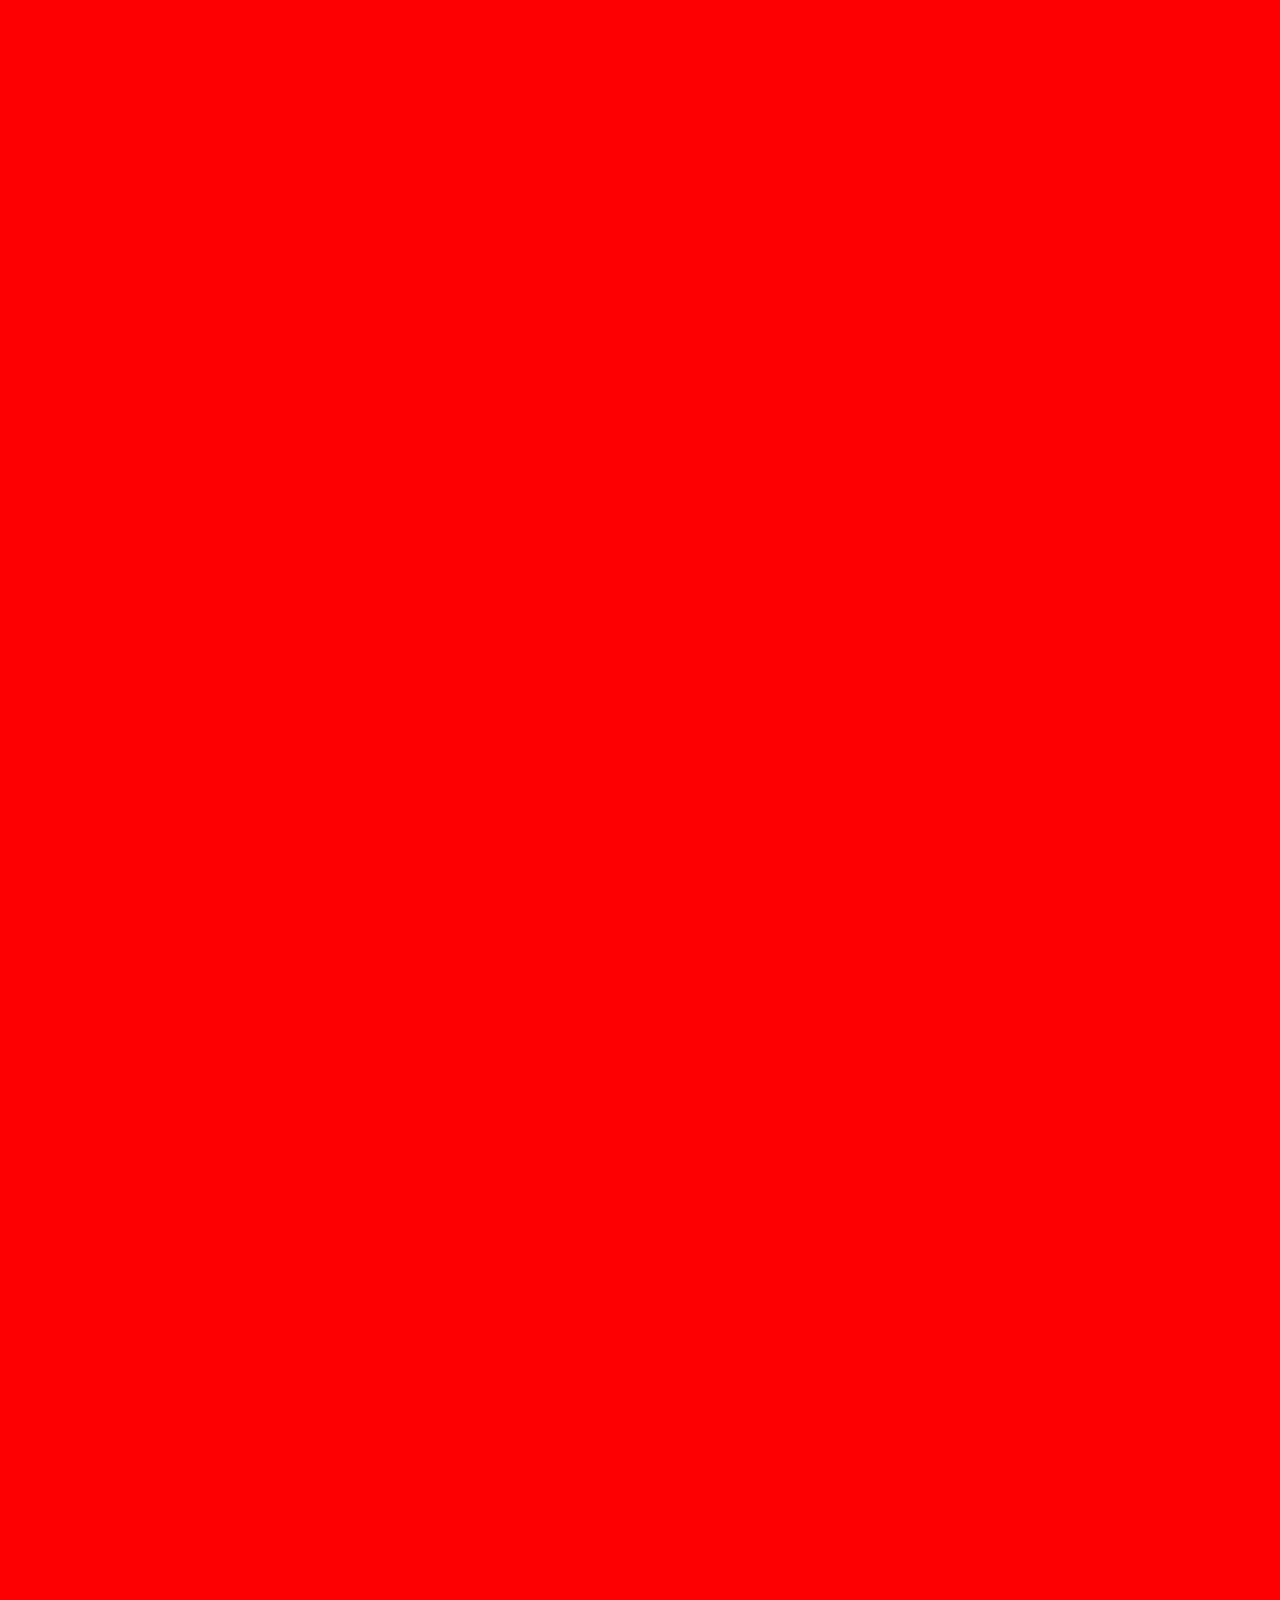
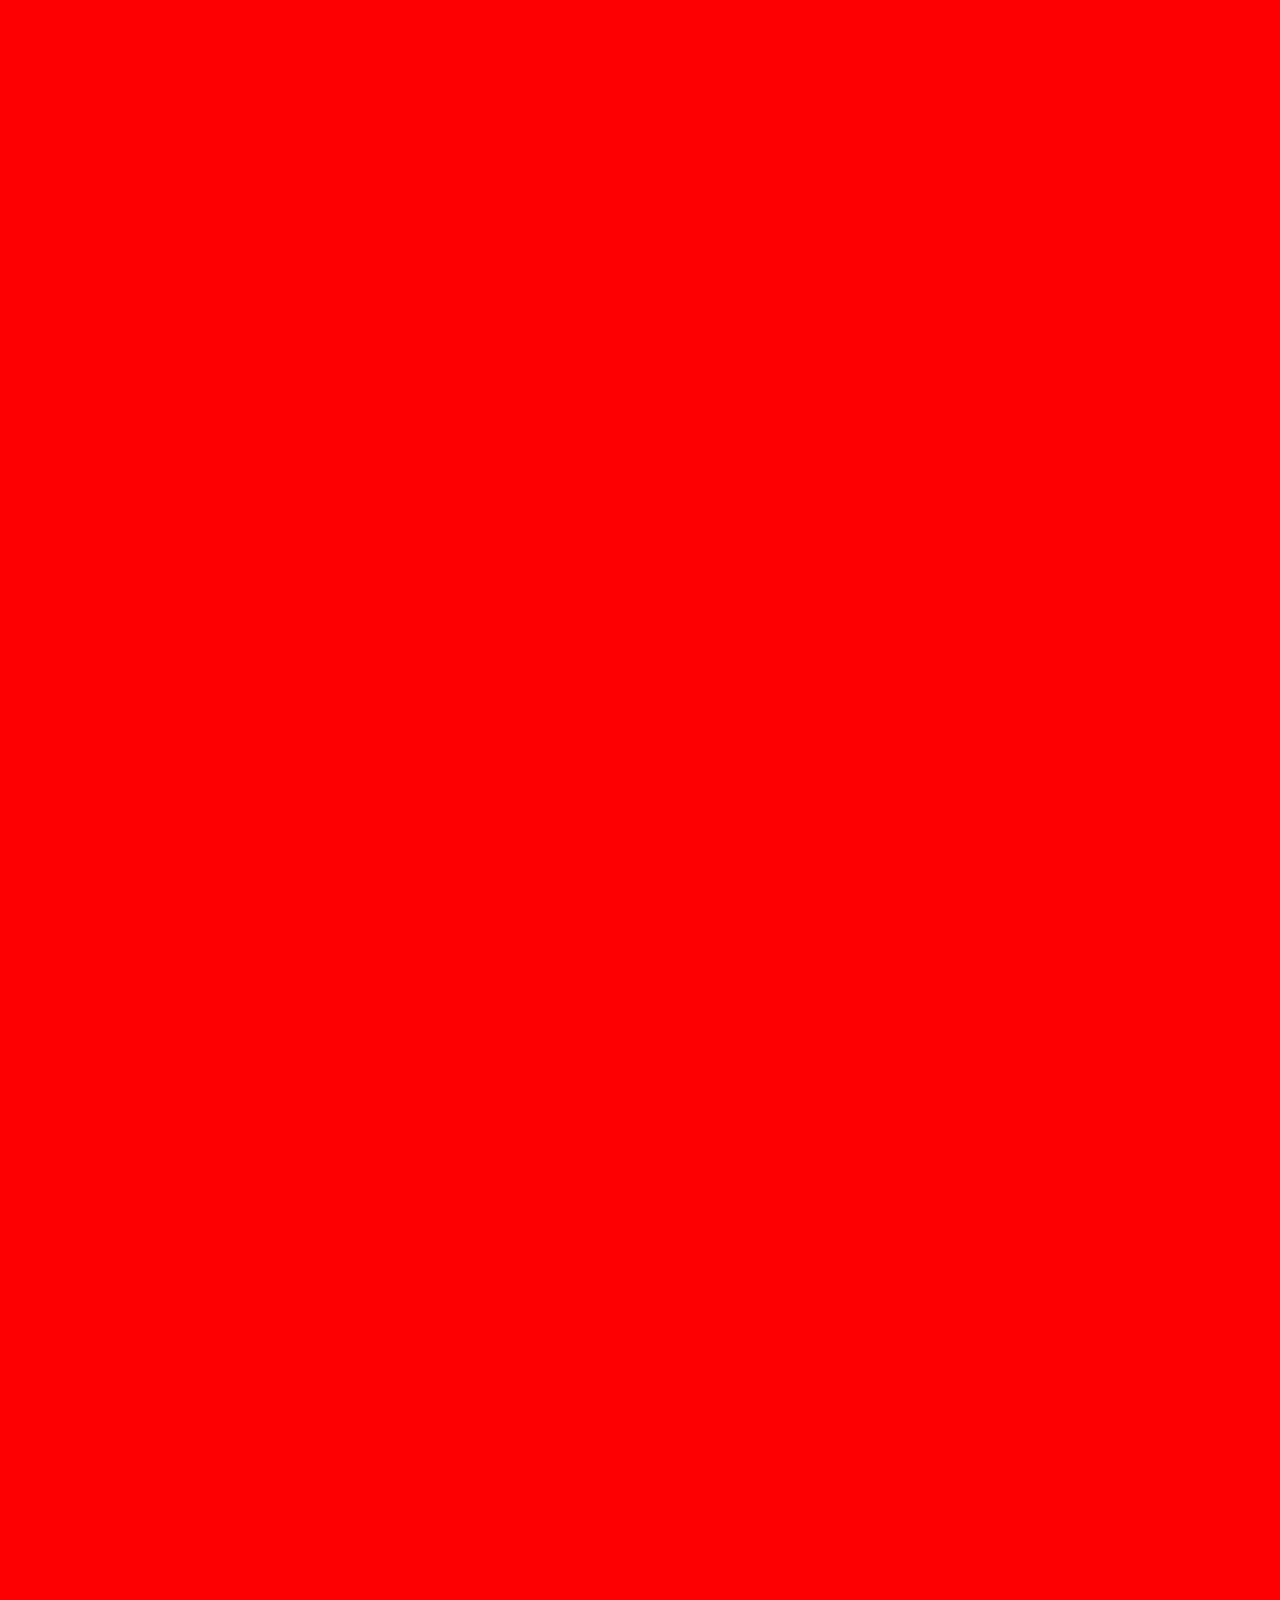
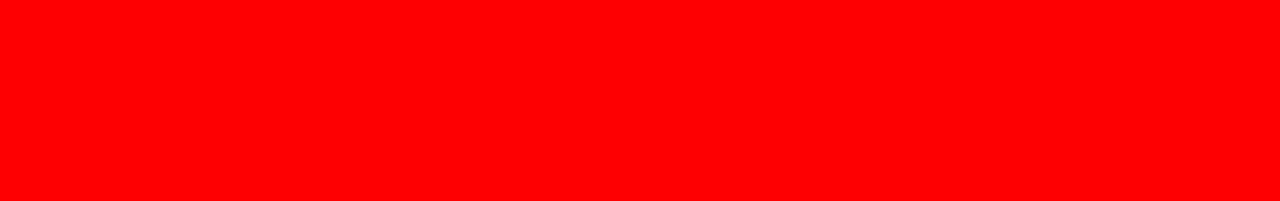
==== commit 4e15b045: "change title and bg color" ====
--- a/index.html
+++ b/index.html
@@ -2,7 +2,7 @@
 <html lang="en">
     <head>
         <meta charset="utf-8">
-        <title>YOOGA - Free Yoga Website Template</title>
+        <title>TEST - Free Yoga Website Template</title>
         <meta content="width=device-width, initial-scale=1.0" name="viewport">
         <meta content="Free Website Template" name="keywords">
         <meta content="Free Website Template" name="description">
@@ -72,8 +72,17 @@
                         <a href="index.html" class="nav-item nav-link active">Home</a>
                         <a href="about.html" class="nav-item nav-link">About</a>
                         <a href="service.html" class="nav-item nav-link">Service</a>
-                        <a href="class.html" class="nav-item nav-link">Class</a> 
+                        <a href="price.html" class="nav-item nav-link">Price</a>
+                        <a href="class.html" class="nav-item nav-link">Class</a>
+                        <a href="team.html" class="nav-item nav-link">Trainer</a>
                         <a href="portfolio.html" class="nav-item nav-link">Pose</a>
+                        <div class="nav-item dropdown">
+                            <a href="#" class="nav-link dropdown-toggle" data-toggle="dropdown">Blog</a>
+                            <div class="dropdown-menu">
+                                <a href="blog.html" class="dropdown-item">Blog Grid</a>
+                                <a href="single.html" class="dropdown-item">Blog Detail</a>
+                            </div>
+                        </div>
                         <a href="contact.html" class="nav-item nav-link">Contact</a>
                     </div>
                 </div>
@@ -88,7 +97,7 @@
                 <div class="row align-items-center">
                     <div class="col-sm-12 col-md-6">
                         <div class="hero-text">
-                            <h1>Yoga Practice For Good Health</h1>
+                            <h1>tEST Practice For Good Health</h1>
                             <p>
                                 Lorem ipsum dolor sit amet elit. Phasell nec pretum mi. Curabi ornare velit non. Aliqua metus tortor auctor quis sem.
                             </p>
@@ -355,6 +364,123 @@
             </div>
         </div>
         <!-- Class End -->
+        
+        
+        <!-- Discount Start -->
+        <div class="discount wow zoomIn" data-wow-delay="0.1s">
+            <div class="container">
+                <div class="section-header text-center">
+                    <p>Awesome Discount</p>
+                    <h2>Get <span>30%</span> Discount for all Classes</h2>
+                </div>
+                <div class="container discount-text">
+                    <p>
+                        Lorem ipsum dolor sit amet, consectetur adipiscing elit. Phasellus nec pretium mi. Curabitur facilisis ornare velit non vulputate. Aliquam metus tortor, auctor id gravida condimentum, viverra quis sem. Curabitur non nisl nec nisi scelerisque maximus. 
+                    </p>
+                    <a class="btn">Join Now</a>
+                </div>
+            </div>
+        </div>
+        <!-- Discount End -->
+        
+        
+        <!-- Price Start -->
+        <div class="price">
+            <div class="container">
+                <div class="section-header text-center wow zoomIn" data-wow-delay="0.1s">
+                    <p>Yoga Package</p>
+                    <h2>Yoga Pricing Plan</h2>
+                </div>
+                <div class="row">
+                    <div class="col-md-4 wow fadeInUp" data-wow-delay="0.0s">
+                        <div class="price-item">
+                            <div class="price-header">
+                                <div class="price-title">
+                                    <h2>Basic</h2>
+                                </div>
+                                <div class="price-prices">
+                                    <h2><small>$</small>49<span>/ mo</span></h2>
+                                </div>
+                            </div>
+                            <div class="price-body">
+                                <div class="price-description">
+                                    <ul>
+                                        <li>Personal Trainer</li>
+                                        <li>Special Class</li>
+                                        <li>Free Tutorials</li>
+                                        <li>Group Training</li>
+                                    </ul>
+                                </div>
+                            </div>
+                            <div class="price-footer">
+                                <div class="price-action">
+                                    <a class="btn" href="">Join Now</a>
+                                </div>
+                            </div>
+                        </div>
+                    </div>
+                    <div class="col-md-4 wow fadeInUp" data-wow-delay="0.3s">
+                        <div class="price-item featured-item">
+                            <div class="price-header">
+                                <div class="price-status">
+                                    <span>Popular</span>
+                                </div>
+                                <div class="price-title">
+                                    <h2>Standard</h2>
+                                </div>
+                                <div class="price-prices">
+                                    <h2><small>$</small>99<span>/ mo</span></h2>
+                                </div>
+                            </div>
+                            <div class="price-body">
+                                <div class="price-description">
+                                    <ul>
+                                        <li>Personal Trainer</li>
+                                        <li>Special Class</li>
+                                        <li>Free Tutorials</li>
+                                        <li>Group Training</li>
+                                    </ul>
+                                </div>
+                            </div>
+                            <div class="price-footer">
+                                <div class="price-action">
+                                    <a class="btn" href="">Join Now</a>
+                                </div>
+                            </div>
+                        </div>
+                    </div>
+                    <div class="col-md-4 wow fadeInUp" data-wow-delay="0.6s">
+                        <div class="price-item">
+                            <div class="price-header">
+                                <div class="price-title">
+                                    <h2>Premium</h2>
+                                </div>
+                                <div class="price-prices">
+                                    <h2><small>$</small>149<span>/ mo</span></h2>
+                                </div>
+                            </div>
+                            <div class="price-body">
+                                <div class="price-description">
+                                    <ul>
+                                        <li>Personal Trainer</li>
+                                        <li>Special Class</li>
+                                        <li>Free Tutorials</li>
+                                        <li>Group Training</li>
+                                    </ul>
+                                </div>
+                            </div>
+                            <div class="price-footer">
+                                <div class="price-action">
+                                    <a class="btn" href="">Join Now</a>
+                                </div>
+                            </div>
+                        </div>
+                    </div>
+                </div>
+            </div>
+        </div>
+        <!-- Price End -->
+        
         
         <!-- Testimonial Start -->
         <div class="testimonial wow fadeInUp" data-wow-delay="0.1s">
@@ -498,7 +624,124 @@
             </div>
         </div>
         <!-- Team End -->
-        
+
+
+        <!-- Blog Start -->
+        <div class="blog">
+            <div class="container">
+                <div class="section-header text-center wow zoomIn" data-wow-delay="0.1s">
+                    <p>From Blog</p>
+                    <h2>Latest Yoga Articles</h2>
+                </div>
+                <div class="owl-carousel blog-carousel wow fadeInUp" data-wow-delay="0.1s">
+                    <div class="blog-item">
+                        <div class="blog-img">
+                            <img src="img/blog-1.jpg" alt="Blog">
+                        </div>
+                        <div class="blog-text">
+                            <h2>Lorem ipsum dolor</h2>
+                            <div class="blog-meta">
+                                <p><i class="far fa-list-alt"></i>Body Fitness</p>
+                                <p><i class="far fa-calendar-alt"></i>01-Jan-2045</p>
+                                <p><i class="far fa-comments"></i>5</p>
+                            </div>
+                            <p>
+                                Lorem ipsum dolor sit amet elit. Neca pretim miura bitur facili ornare velit non vulpte liqum metus tortor
+                            </p>
+                            <a class="btn" href="">Read More <i class="fa fa-angle-right"></i></a>
+                        </div>
+                    </div>
+                    <div class="blog-item">
+                        <div class="blog-img">
+                            <img src="img/blog-2.jpg" alt="Blog">
+                        </div>
+                        <div class="blog-text">
+                            <h2>Lorem ipsum dolor</h2>
+                            <div class="blog-meta">
+                                <p><i class="far fa-list-alt"></i>Body Fitness</p>
+                                <p><i class="far fa-calendar-alt"></i>01-Jan-2045</p>
+                                <p><i class="far fa-comments"></i>5</p>
+                            </div>
+                            <p>
+                                Lorem ipsum dolor sit amet elit. Neca pretim miura bitur facili ornare velit non vulpte liqum metus tortor
+                            </p>
+                            <a class="btn" href="">Read More <i class="fa fa-angle-right"></i></a>
+                        </div>
+                    </div>
+                    <div class="blog-item">
+                        <div class="blog-img">
+                            <img src="img/blog-3.jpg" alt="Blog">
+                        </div>
+                        <div class="blog-text">
+                            <h2>Lorem ipsum dolor</h2>
+                            <div class="blog-meta">
+                                <p><i class="far fa-list-alt"></i>Body Fitness</p>
+                                <p><i class="far fa-calendar-alt"></i>01-Jan-2045</p>
+                                <p><i class="far fa-comments"></i>5</p>
+                            </div>
+                            <p>
+                                Lorem ipsum dolor sit amet elit. Neca pretim miura bitur facili ornare velit non vulpte liqum metus tortor
+                            </p>
+                            <a class="btn" href="">Read More <i class="fa fa-angle-right"></i></a>
+                        </div>
+                    </div>
+                    <div class="blog-item">
+                        <div class="blog-img">
+                            <img src="img/blog-4.jpg" alt="Blog">
+                        </div>
+                        <div class="blog-text">
+                            <h2>Lorem ipsum dolor</h2>
+                            <div class="blog-meta">
+                                <p><i class="far fa-list-alt"></i>Body Fitness</p>
+                                <p><i class="far fa-calendar-alt"></i>01-Jan-2045</p>
+                                <p><i class="far fa-comments"></i>5</p>
+                            </div>
+                            <p>
+                                Lorem ipsum dolor sit amet elit. Neca pretim miura bitur facili ornare velit non vulpte liqum metus tortor
+                            </p>
+                            <a class="btn" href="">Read More <i class="fa fa-angle-right"></i></a>
+                        </div>
+                    </div>
+                    <div class="blog-item">
+                        <div class="blog-img">
+                            <img src="img/blog-5.jpg" alt="Blog">
+                        </div>
+                        <div class="blog-text">
+                            <h2>Lorem ipsum dolor</h2>
+                            <div class="blog-meta">
+                                <p><i class="far fa-list-alt"></i>Body Fitness</p>
+                                <p><i class="far fa-calendar-alt"></i>01-Jan-2045</p>
+                                <p><i class="far fa-comments"></i>5</p>
+                            </div>
+                            <p>
+                                Lorem ipsum dolor sit amet elit. Neca pretim miura bitur facili ornare velit non vulpte liqum metus tortor
+                            </p>
+                            <a class="btn" href="">Read More <i class="fa fa-angle-right"></i></a>
+                        </div>
+                    </div>
+                    <div class="blog-item">
+                        <div class="blog-img">
+                            <img src="img/blog-6.jpg" alt="Blog">
+                        </div>
+                        <div class="blog-text">
+                            <h2>Lorem ipsum dolor</h2>
+                            <div class="blog-meta">
+                                <p><i class="far fa-list-alt"></i>Body Fitness</p>
+                                <p><i class="far fa-calendar-alt"></i>01-Jan-2045</p>
+                                <p><i class="far fa-comments"></i>5</p>
+                            </div>
+                            <p>
+                                Lorem ipsum dolor sit amet elit. Neca pretim miura bitur facili ornare velit non vulpte liqum metus tortor
+                            </p>
+                            <a class="btn" href="">Read More <i class="fa fa-angle-right"></i></a>
+                        </div>
+                    </div>
+                </div>
+            </div>
+        </div>
+        <!-- Blog End -->
+
+
         <!-- Footer Start -->
         <div class="footer wow fadeIn" data-wow-delay="0.3s">
             <div class="container-fluid">
--- a/css/style.css
+++ b/css/style.css
@@ -3,7 +3,7 @@
 /*******************************/
 body {
     color: #797979;
-    background: #ffffff;
+    background: red;
     font-family: 'Open Sans', sans-serif;
 }
 
@@ -318,7 +318,7 @@
     font-size: 14px;
     font-weight: 600;
     letter-spacing: 1px;
-    color: #F7CAC9;
+    color: #FFFFFF;
     background: #343148;
     border-radius: 0;
     transition: .3s;
@@ -526,7 +526,7 @@
     font-size: 14px;
     font-weight: 600;
     letter-spacing: 1px;
-    color: #F7CAC9;
+    color: #FFFFFF;
     background: #343148;
     border-radius: 0;
     transition: .3s;
@@ -638,7 +638,7 @@
 
 .service .service-item:hover h3,
 .service .service-item.active h3 {
-    color: #F7CAC9;
+    color: #FFFFFF;
 }
 
 .service .service-item p {
@@ -765,7 +765,7 @@
 }
 
 .class .class-wrap:hover .class-teacher a {
-    color: #F7CAC9;
+    color: #FFFFFF;
     background: #343148;
 }
 
@@ -839,7 +839,7 @@
     font-size: 14px;
     font-weight: 600;
     letter-spacing: 1px;
-    color: #F7CAC9;
+    color: #FFFFFF;
     background: #343148;
     border-radius: 0;
     transition: .3s;
@@ -931,7 +931,7 @@
 }
 
 .price .price-item.featured-item h2 {
-    color: #F7CAC9;
+    color: #FFFFFF;
 }
 
 .price .price-body {
@@ -974,7 +974,7 @@
 
 .price .price-action a:hover,
 .price .price-item.featured-item .price-action a {
-    color: #F7CAC9;
+    color: #FFFFFF;
     background: #343148;
 }
 
@@ -1287,7 +1287,7 @@
     display: flex;
     align-items: center;
     justify-content: center;
-    color: #F7CAC9;
+    color: #FFFFFF;
     background: #343148;
     font-size: 22px;
     transition: .3s;
